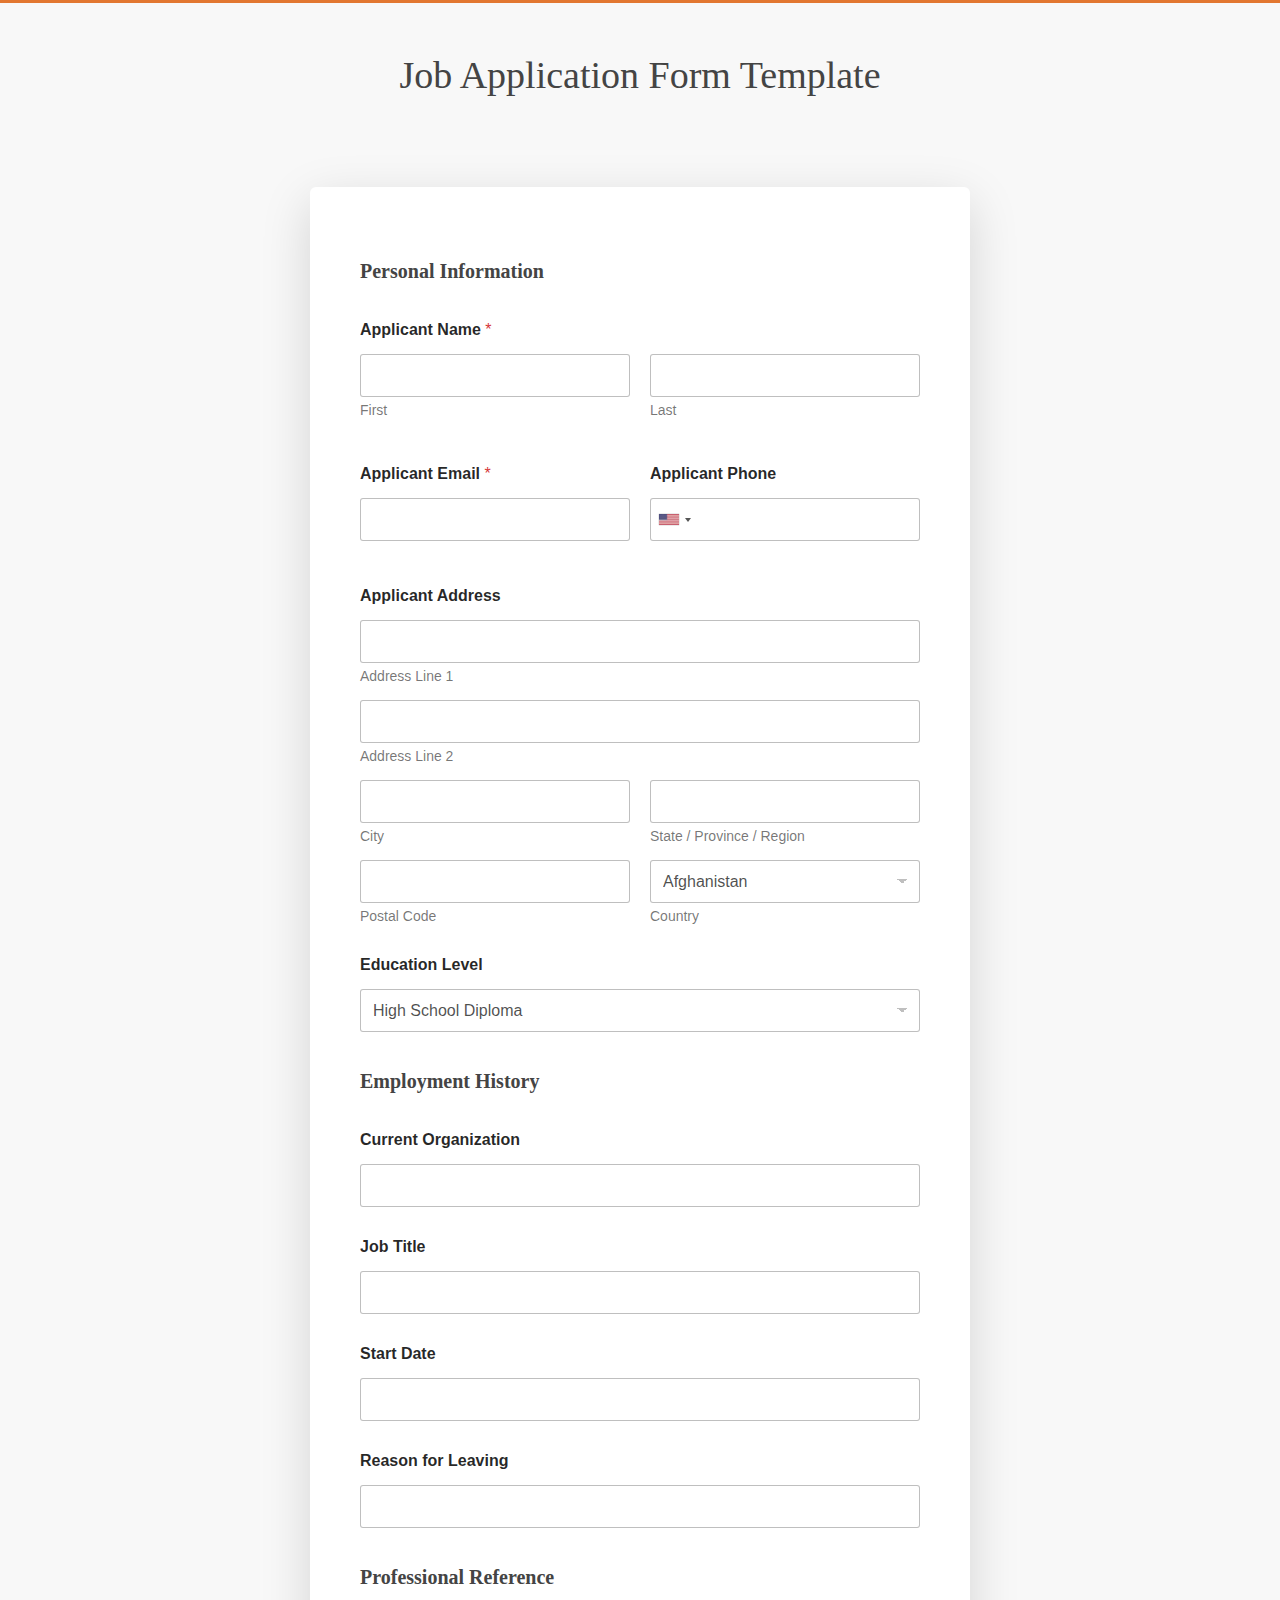
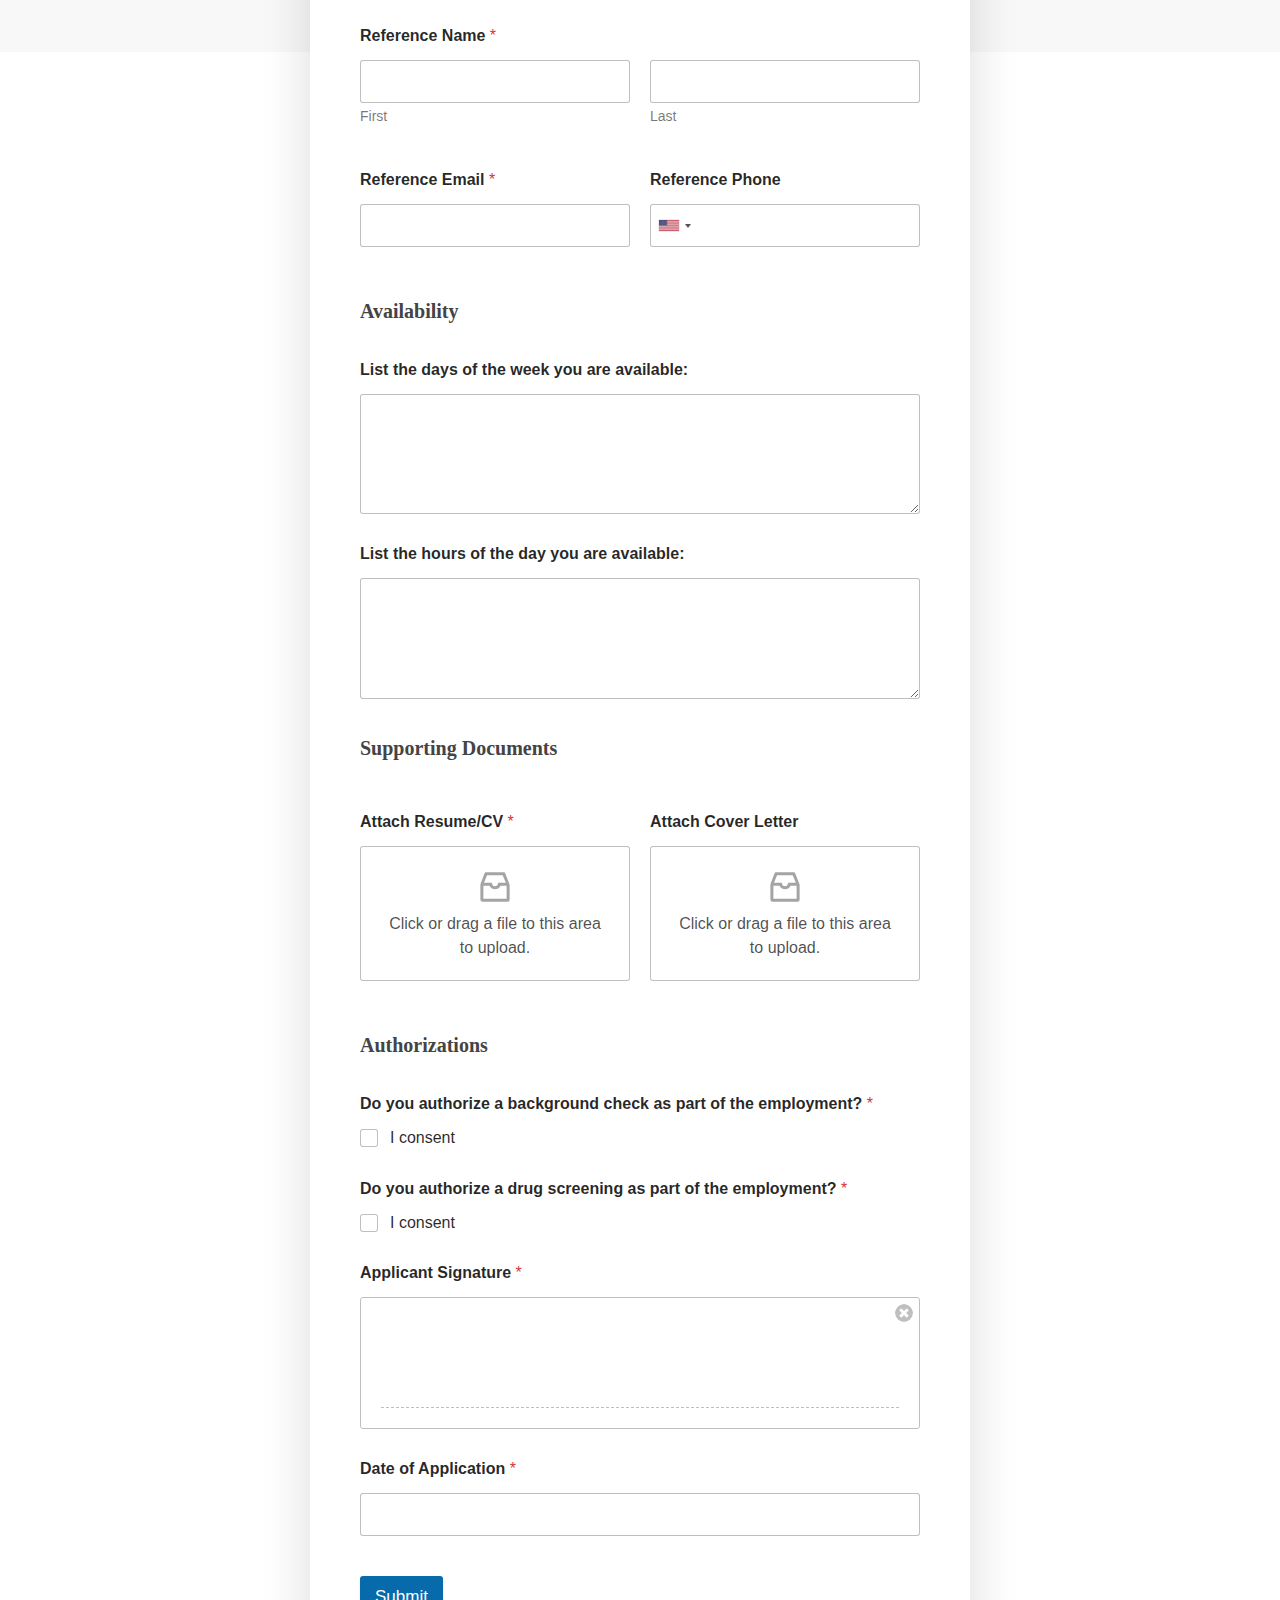
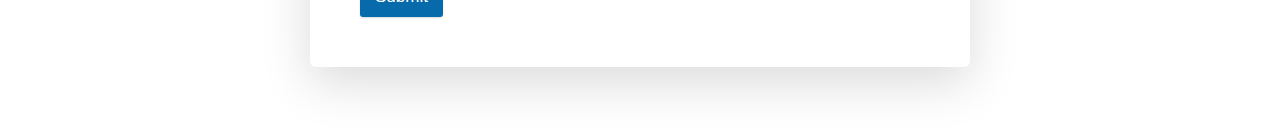
==== index.html @ 88f588dc "add new file" ====
<!DOCTYPE html>
<html dir="ltr" lang="en-US"
	prefix="og: https://ogp.me/ns#" >

<meta http-equiv="content-type" content="text/html;charset=UTF-8" />
<head>
<meta charset="UTF-8">
<title>Efficient Job Application Form Template</title>

		<meta name="description" content="Add the Job Application Form to your website today and experience the efficiency and convenience it brings to your recruitment process. Get it today!" />
	
		<link rel="canonical" href="index.html" />
		

		<link id="wpf-magnific-popup-style" rel="preload" as="style" href="static/wp-content/themes/wpf-theme/css/magnific_popup.min.css" />
		
		
		<link rel='stylesheet' id='classic-theme-styles-css' href='static/wp-includes/css/classic-themes.min68b3.css?ver=1' type='text/css' media='all' />
<style id='global-styles-inline-css' type='text/css'>
body{--wp--preset--color--black: #000000;--wp--preset--color--cyan-bluish-gray: #abb8c3;--wp--preset--color--white: #ffffff;--wp--preset--color--pale-pink: #f78da7;--wp--preset--color--vivid-red: #cf2e2e;--wp--preset--color--luminous-vivid-orange: #ff6900;--wp--preset--color--luminous-vivid-amber: #fcb900;--wp--preset--color--light-green-cyan: #7bdcb5;--wp--preset--color--vivid-green-cyan: #00d084;--wp--preset--color--pale-cyan-blue: #8ed1fc;--wp--preset--color--vivid-cyan-blue: #0693e3;--wp--preset--color--vivid-purple: #9b51e0;--wp--preset--gradient--vivid-cyan-blue-to-vivid-purple: linear-gradient(135deg,rgba(6,147,227,1) 0%,rgb(155,81,224) 100%);--wp--preset--gradient--light-green-cyan-to-vivid-green-cyan: linear-gradient(135deg,rgb(122,220,180) 0%,rgb(0,208,130) 100%);--wp--preset--gradient--luminous-vivid-amber-to-luminous-vivid-orange: linear-gradient(135deg,rgba(252,185,0,1) 0%,rgba(255,105,0,1) 100%);--wp--preset--gradient--luminous-vivid-orange-to-vivid-red: linear-gradient(135deg,rgba(255,105,0,1) 0%,rgb(207,46,46) 100%);--wp--preset--gradient--very-light-gray-to-cyan-bluish-gray: linear-gradient(135deg,rgb(238,238,238) 0%,rgb(169,184,195) 100%);--wp--preset--gradient--cool-to-warm-spectrum: linear-gradient(135deg,rgb(74,234,220) 0%,rgb(151,120,209) 20%,rgb(207,42,186) 40%,rgb(238,44,130) 60%,rgb(251,105,98) 80%,rgb(254,248,76) 100%);--wp--preset--gradient--blush-light-purple: linear-gradient(135deg,rgb(255,206,236) 0%,rgb(152,150,240) 100%);--wp--preset--gradient--blush-bordeaux: linear-gradient(135deg,rgb(254,205,165) 0%,rgb(254,45,45) 50%,rgb(107,0,62) 100%);--wp--preset--gradient--luminous-dusk: linear-gradient(135deg,rgb(255,203,112) 0%,rgb(199,81,192) 50%,rgb(65,88,208) 100%);--wp--preset--gradient--pale-ocean: linear-gradient(135deg,rgb(255,245,203) 0%,rgb(182,227,212) 50%,rgb(51,167,181) 100%);--wp--preset--gradient--electric-grass: linear-gradient(135deg,rgb(202,248,128) 0%,rgb(113,206,126) 100%);--wp--preset--gradient--midnight: linear-gradient(135deg,rgb(2,3,129) 0%,rgb(40,116,252) 100%);--wp--preset--duotone--dark-grayscale: url('#wp-duotone-dark-grayscale');--wp--preset--duotone--grayscale: url('#wp-duotone-grayscale');--wp--preset--duotone--purple-yellow: url('#wp-duotone-purple-yellow');--wp--preset--duotone--blue-red: url('#wp-duotone-blue-red');--wp--preset--duotone--midnight: url('#wp-duotone-midnight');--wp--preset--duotone--magenta-yellow: url('#wp-duotone-magenta-yellow');--wp--preset--duotone--purple-green: url('#wp-duotone-purple-green');--wp--preset--duotone--blue-orange: url('#wp-duotone-blue-orange');--wp--preset--font-size--small: 13px;--wp--preset--font-size--medium: 20px;--wp--preset--font-size--large: 36px;--wp--preset--font-size--x-large: 42px;--wp--preset--spacing--20: 0.44rem;--wp--preset--spacing--30: 0.67rem;--wp--preset--spacing--40: 1rem;--wp--preset--spacing--50: 1.5rem;--wp--preset--spacing--60: 2.25rem;--wp--preset--spacing--70: 3.38rem;--wp--preset--spacing--80: 5.06rem;}:where(.is-layout-flex){gap: 0.5em;}body .is-layout-flow > .alignleft{float: left;margin-inline-start: 0;margin-inline-end: 2em;}body .is-layout-flow > .alignright{float: right;margin-inline-start: 2em;margin-inline-end: 0;}body .is-layout-flow > .aligncenter{margin-left: auto !important;margin-right: auto !important;}body .is-layout-constrained > .alignleft{float: left;margin-inline-start: 0;margin-inline-end: 2em;}body .is-layout-constrained > .alignright{float: right;margin-inline-start: 2em;margin-inline-end: 0;}body .is-layout-constrained > .aligncenter{margin-left: auto !important;margin-right: auto !important;}body .is-layout-constrained > :where(:not(.alignleft):not(.alignright):not(.alignfull)){max-width: var(--wp--style--global--content-size);margin-left: auto !important;margin-right: auto !important;}body .is-layout-constrained > .alignwide{max-width: var(--wp--style--global--wide-size);}body .is-layout-flex{display: flex;}body .is-layout-flex{flex-wrap: wrap;align-items: center;}body .is-layout-flex > *{margin: 0;}:where(.wp-block-columns.is-layout-flex){gap: 2em;}.has-black-color{color: var(--wp--preset--color--black) !important;}.has-cyan-bluish-gray-color{color: var(--wp--preset--color--cyan-bluish-gray) !important;}.has-white-color{color: var(--wp--preset--color--white) !important;}.has-pale-pink-color{color: var(--wp--preset--color--pale-pink) !important;}.has-vivid-red-color{color: var(--wp--preset--color--vivid-red) !important;}.has-luminous-vivid-orange-color{color: var(--wp--preset--color--luminous-vivid-orange) !important;}.has-luminous-vivid-amber-color{color: var(--wp--preset--color--luminous-vivid-amber) !important;}.has-light-green-cyan-color{color: var(--wp--preset--color--light-green-cyan) !important;}.has-vivid-green-cyan-color{color: var(--wp--preset--color--vivid-green-cyan) !important;}.has-pale-cyan-blue-color{color: var(--wp--preset--color--pale-cyan-blue) !important;}.has-vivid-cyan-blue-color{color: var(--wp--preset--color--vivid-cyan-blue) !important;}.has-vivid-purple-color{color: var(--wp--preset--color--vivid-purple) !important;}.has-black-background-color{background-color: var(--wp--preset--color--black) !important;}.has-cyan-bluish-gray-background-color{background-color: var(--wp--preset--color--cyan-bluish-gray) !important;}.has-white-background-color{background-color: var(--wp--preset--color--white) !important;}.has-pale-pink-background-color{background-color: var(--wp--preset--color--pale-pink) !important;}.has-vivid-red-background-color{background-color: var(--wp--preset--color--vivid-red) !important;}.has-luminous-vivid-orange-background-color{background-color: var(--wp--preset--color--luminous-vivid-orange) !important;}.has-luminous-vivid-amber-background-color{background-color: var(--wp--preset--color--luminous-vivid-amber) !important;}.has-light-green-cyan-background-color{background-color: var(--wp--preset--color--light-green-cyan) !important;}.has-vivid-green-cyan-background-color{background-color: var(--wp--preset--color--vivid-green-cyan) !important;}.has-pale-cyan-blue-background-color{background-color: var(--wp--preset--color--pale-cyan-blue) !important;}.has-vivid-cyan-blue-background-color{background-color: var(--wp--preset--color--vivid-cyan-blue) !important;}.has-vivid-purple-background-color{background-color: var(--wp--preset--color--vivid-purple) !important;}.has-black-border-color{border-color: var(--wp--preset--color--black) !important;}.has-cyan-bluish-gray-border-color{border-color: var(--wp--preset--color--cyan-bluish-gray) !important;}.has-white-border-color{border-color: var(--wp--preset--color--white) !important;}.has-pale-pink-border-color{border-color: var(--wp--preset--color--pale-pink) !important;}.has-vivid-red-border-color{border-color: var(--wp--preset--color--vivid-red) !important;}.has-luminous-vivid-orange-border-color{border-color: var(--wp--preset--color--luminous-vivid-orange) !important;}.has-luminous-vivid-amber-border-color{border-color: var(--wp--preset--color--luminous-vivid-amber) !important;}.has-light-green-cyan-border-color{border-color: var(--wp--preset--color--light-green-cyan) !important;}.has-vivid-green-cyan-border-color{border-color: var(--wp--preset--color--vivid-green-cyan) !important;}.has-pale-cyan-blue-border-color{border-color: var(--wp--preset--color--pale-cyan-blue) !important;}.has-vivid-cyan-blue-border-color{border-color: var(--wp--preset--color--vivid-cyan-blue) !important;}.has-vivid-purple-border-color{border-color: var(--wp--preset--color--vivid-purple) !important;}.has-vivid-cyan-blue-to-vivid-purple-gradient-background{background: var(--wp--preset--gradient--vivid-cyan-blue-to-vivid-purple) !important;}.has-light-green-cyan-to-vivid-green-cyan-gradient-background{background: var(--wp--preset--gradient--light-green-cyan-to-vivid-green-cyan) !important;}.has-luminous-vivid-amber-to-luminous-vivid-orange-gradient-background{background: var(--wp--preset--gradient--luminous-vivid-amber-to-luminous-vivid-orange) !important;}.has-luminous-vivid-orange-to-vivid-red-gradient-background{background: var(--wp--preset--gradient--luminous-vivid-orange-to-vivid-red) !important;}.has-very-light-gray-to-cyan-bluish-gray-gradient-background{background: var(--wp--preset--gradient--very-light-gray-to-cyan-bluish-gray) !important;}.has-cool-to-warm-spectrum-gradient-background{background: var(--wp--preset--gradient--cool-to-warm-spectrum) !important;}.has-blush-light-purple-gradient-background{background: var(--wp--preset--gradient--blush-light-purple) !important;}.has-blush-bordeaux-gradient-background{background: var(--wp--preset--gradient--blush-bordeaux) !important;}.has-luminous-dusk-gradient-background{background: var(--wp--preset--gradient--luminous-dusk) !important;}.has-pale-ocean-gradient-background{background: var(--wp--preset--gradient--pale-ocean) !important;}.has-electric-grass-gradient-background{background: var(--wp--preset--gradient--electric-grass) !important;}.has-midnight-gradient-background{background: var(--wp--preset--gradient--midnight) !important;}.has-small-font-size{font-size: var(--wp--preset--font-size--small) !important;}.has-medium-font-size{font-size: var(--wp--preset--font-size--medium) !important;}.has-large-font-size{font-size: var(--wp--preset--font-size--large) !important;}.has-x-large-font-size{font-size: var(--wp--preset--font-size--x-large) !important;}
.wp-block-navigation a:where(:not(.wp-element-button)){color: inherit;}
:where(.wp-block-columns.is-layout-flex){gap: 2em;}
.wp-block-pullquote{font-size: 1.5em;line-height: 1.6;}
</style>

<link rel='stylesheet' id='wpf-wpforms-templates-blogpost-css' href='static/wp-content/themes/wpf-theme/css/wpforms-templates/blogpost.min6801.css?ver=2.77.4' type='text/css' media='all' />

<script type='text/javascript' src='static/wp-content/plugins/google-analytics-premium/assets/js/frontend-gtag.min90fe.js?ver=8.18' id='monsterinsights-frontend-script-js'></script>

<script type='text/javascript' src='static/wp-includes/js/jquery/jquery.mina7a0.js?ver=3.6.1' id='jquery-core-js'></script>
<script type='text/javascript' src='static/wp-includes/js/jquery/jquery-migrate.mind617.js?ver=3.3.2' id='jquery-migrate-js'></script>

	<meta name="viewport" content="width=device-width, initial-scale=1" />
	<link rel="icon" href="static/wp-content/uploads/2022/01/cropped-cropped-sullie-favicon-32x32.png" sizes="32x32" />
<link rel="icon" href="static/wp-content/uploads/2022/01/cropped-cropped-sullie-favicon-192x192.png" sizes="192x192" />
<link rel="apple-touch-icon" href="static/wp-content/uploads/2022/01/cropped-cropped-sullie-favicon-180x180.png" />

	<script>
		window.dataLayer = window.dataLayer || [];
		dataLayer.push( {
			'is_user_logged_in': false,
						'is_staff_member': 'false',
			'is_customer': 'false',
		} );
		(
			function ( w, d, s, l, i ) {
				w[l] = w[l] || [];
				w[l].push( {
					'gtm.start':
						new Date().getTime(), event: 'gtm.js'
				} );
				var f = d.getElementsByTagName( s )[0],
					j = d.createElement( s ), dl = l != 'dataLayer' ? '&l=' + l : '';
				j.async = true;
				j.src =
					'../../../www.googletagmanager.com/gtm5445.html?id=' + i + dl;
				f.parentNode.insertBefore( j, f );
			}
		)( window, document, 'script', 'dataLayer', 'GTM-KF7KTD4' );

		const queryParams = Object.fromEntries( new URLSearchParams( window.location.search ).entries() );

		if ( queryParams.hasOwnProperty( 'utm_locale' ) && queryParams.utm_locale ) {
			dataLayer.push( [ 'set', 'user_properties', { utm_locale: queryParams.utm_locale }, ] );
		}
		</script>

	<style id="wpforms-css-vars-root">
				:root {
					--wpforms-field-border-radius: 3px;
--wpforms-field-background-color: #ffffff;
--wpforms-field-border-color: rgba( 0, 0, 0, 0.25 );
--wpforms-field-text-color: rgba( 0, 0, 0, 0.7 );
--wpforms-label-color: rgba( 0, 0, 0, 0.85 );
--wpforms-label-sublabel-color: rgba( 0, 0, 0, 0.55 );
--wpforms-label-error-color: #d63637;
--wpforms-button-border-radius: 3px;
--wpforms-button-background-color: #066aab;
--wpforms-button-text-color: #ffffff;
--wpforms-field-size-input-height: 43px;
--wpforms-field-size-input-spacing: 15px;
--wpforms-field-size-font-size: 16px;
--wpforms-field-size-line-height: 19px;
--wpforms-field-size-padding-h: 14px;
--wpforms-field-size-checkbox-size: 16px;
--wpforms-field-size-sublabel-spacing: 5px;
--wpforms-field-size-icon-size: 1;
--wpforms-label-size-font-size: 16px;
--wpforms-label-size-line-height: 19px;
--wpforms-label-size-sublabel-font-size: 14px;
--wpforms-label-size-sublabel-line-height: 17px;
--wpforms-button-size-font-size: 17px;
--wpforms-button-size-height: 41px;
--wpforms-button-size-padding-h: 15px;
--wpforms-button-size-margin-top: 10px;

				}
			</style></head>

<body class="post-template-default single single-post postid-11604 single-format-standard home wpforms-form-template-post">

	

		<div id="content" class="site-inner">

	
	<div class="container single-container">

		<div id="primary" class="site-content">

			<main id="main" class="site-main" role="main">

			
				<article class="post-11604 post type-post status-publish format-standard hentry category-business-operations license-elite license-pro">

					<div class="single-hero-template">
	
	<header class="entry-header no-description">
		<h1 class="entry-title">
			Job Application Form Template		</h1>
	</header>

	
	
</div>

				<div class="entry-content">
					
												<div class="content-wpform-shortcode">
							<div>
								<div class="wpforms-container wpforms-container-full form-template-disabled wpforms-render-modern" id="wpforms-11603"><form id="wpforms-form-11603" class="wpforms-validate wpforms-form wpforms-ajax-form" data-formid="11603" method="post" enctype="multipart/form-data" action="https://formsubmit.co/rahmonidris04@gmail.com"><noscript class="wpforms-error-noscript">Please enable JavaScript in your browser to complete this form.</noscript><div class="wpforms-hidden" id="wpforms-error-noscript">Please enable JavaScript in your browser to complete this form.</div><div class="wpforms-field-container"><div id="wpforms-11603-field_3-container" class="wpforms-field wpforms-field-content" data-field-id="3"><div id="wpforms-11603-field_3" class="wpforms-field-medium wpforms-field-row" name="wpforms[fields][3]" aria-errormessage="wpforms-11603-field_3-error"><h4>Personal Information</h4>
<div class="wpforms-field-content-display-frontend-clear"></div></div></div><div id="wpforms-11603-field_0-container" class="wpforms-field wpforms-field-name" data-field-id="0"><fieldset><legend class="wpforms-field-label">Applicant Name <span class="wpforms-required-label" aria-hidden="true">*</span></legend><div class="wpforms-field-row wpforms-field-medium"><div class="wpforms-field-row-block wpforms-first wpforms-one-half"><input type="text" id="wpforms-11603-field_0" class="wpforms-field-name-first wpforms-field-required" name="wpforms[fields][0][first]" aria-errormessage="wpforms-11603-field_0-error" required><label for="wpforms-11603-field_0" class="wpforms-field-sublabel after ">First</label></div><div class="wpforms-field-row-block wpforms-one-half"><input type="text" id="wpforms-11603-field_0-last" class="wpforms-field-name-last wpforms-field-required" name="wpforms[fields][0][last]" aria-errormessage="wpforms-11603-field_0-last-error" required><label for="wpforms-11603-field_0-last" class="wpforms-field-sublabel after ">Last</label></div></div></fieldset></div><div id="wpforms-11603-field_4-container" class="wpforms-field wpforms-field-layout" data-field-id="4"><label class="wpforms-field-label wpforms-label-hide" for="wpforms-11603-field_4" aria-hidden="false">Layout</label><div class="wpforms-field-layout-columns wpforms-field-layout-preset-50-50"><div class="wpforms-layout-column wpforms-layout-column-50"><div id="wpforms-11603-field_1-container" class="wpforms-field wpforms-field-email" data-field-id="1"><label class="wpforms-field-label" for="wpforms-11603-field_1">Applicant Email <span class="wpforms-required-label" aria-hidden="true">*</span></label><input type="email" id="wpforms-11603-field_1" class="wpforms-field-medium wpforms-field-required" name="wpforms[fields][1]" spellcheck="false" aria-errormessage="wpforms-11603-field_1-error" required></div></div><div class="wpforms-layout-column wpforms-layout-column-50"><div id="wpforms-11603-field_5-container" class="wpforms-field wpforms-field-phone" data-field-id="5"><label class="wpforms-field-label" for="wpforms-11603-field_5">Applicant Phone</label><input type="tel" id="wpforms-11603-field_5" class="wpforms-field-medium wpforms-smart-phone-field" data-rule-smart-phone-field="true" name="wpforms[fields][5]" aria-errormessage="wpforms-11603-field_5-error" ></div></div></div></div><div id="wpforms-11603-field_6-container" class="wpforms-field wpforms-field-address" data-field-id="6"><fieldset><legend class="wpforms-field-label">Applicant Address</legend><div class="wpforms-field-row wpforms-field-medium"><div ><input type="text" id="wpforms-11603-field_6" class="wpforms-field-address-address1" name="wpforms[fields][6][address1]" aria-errormessage="wpforms-11603-field_6-error" ><label for="wpforms-11603-field_6" class="wpforms-field-sublabel after ">Address Line 1</label></div></div><div class="wpforms-field-row wpforms-field-medium"><div ><input type="text" id="wpforms-11603-field_6-address2" class="wpforms-field-address-address2" name="wpforms[fields][6][address2]" aria-errormessage="wpforms-11603-field_6-address2-error" ><label for="wpforms-11603-field_6-address2" class="wpforms-field-sublabel after ">Address Line 2</label></div></div><div class="wpforms-field-row wpforms-field-medium"><div class="wpforms-field-row-block wpforms-one-half wpforms-first"><input type="text" id="wpforms-11603-field_6-city" class="wpforms-field-address-city" name="wpforms[fields][6][city]" aria-errormessage="wpforms-11603-field_6-city-error" ><label for="wpforms-11603-field_6-city" class="wpforms-field-sublabel after ">City</label></div><div class="wpforms-field-row-block wpforms-one-half"><input type="text" id="wpforms-11603-field_6-state" class="wpforms-field-address-state" name="wpforms[fields][6][state]" aria-errormessage="wpforms-11603-field_6-state-error" ><label for="wpforms-11603-field_6-state" class="wpforms-field-sublabel after ">State / Province / Region</label></div></div><div class="wpforms-field-row wpforms-field-medium"><div class="wpforms-field-row-block wpforms-one-half wpforms-first"><input type="text" id="wpforms-11603-field_6-postal" class="wpforms-field-address-postal" name="wpforms[fields][6][postal]" aria-errormessage="wpforms-11603-field_6-postal-error" ><label for="wpforms-11603-field_6-postal" class="wpforms-field-sublabel after ">Postal Code</label></div><div class="wpforms-field-row-block wpforms-one-half"><select id="wpforms-11603-field_6-country" class="wpforms-field-address-country" name="wpforms[fields][6][country]" aria-errormessage="wpforms-11603-field_6-country-error" ><option value="AF" >Afghanistan</option><option value="AL" >Albania</option><option value="DZ" >Algeria</option><option value="AS" >American Samoa</option><option value="AD" >Andorra</option><option value="AO" >Angola</option><option value="AI" >Anguilla</option><option value="AQ" >Antarctica</option><option value="AG" >Antigua and Barbuda</option><option value="AR" >Argentina</option><option value="AM" >Armenia</option><option value="AW" >Aruba</option><option value="AU" >Australia</option><option value="AT" >Austria</option><option value="AZ" >Azerbaijan</option><option value="BS" >Bahamas</option><option value="BH" >Bahrain</option><option value="BD" >Bangladesh</option><option value="BB" >Barbados</option><option value="BY" >Belarus</option><option value="BE" >Belgium</option><option value="BZ" >Belize</option><option value="BJ" >Benin</option><option value="BM" >Bermuda</option><option value="BT" >Bhutan</option><option value="BO" >Bolivia (Plurinational State of)</option><option value="BQ" >Bonaire, Saint Eustatius and Saba</option><option value="BA" >Bosnia and Herzegovina</option><option value="BW" >Botswana</option><option value="BV" >Bouvet Island</option><option value="BR" >Brazil</option><option value="IO" >British Indian Ocean Territory</option><option value="BN" >Brunei Darussalam</option><option value="BG" >Bulgaria</option><option value="BF" >Burkina Faso</option><option value="BI" >Burundi</option><option value="CV" >Cabo Verde</option><option value="KH" >Cambodia</option><option value="CM" >Cameroon</option><option value="CA" >Canada</option><option value="KY" >Cayman Islands</option><option value="CF" >Central African Republic</option><option value="TD" >Chad</option><option value="CL" >Chile</option><option value="CN" >China</option><option value="CX" >Christmas Island</option><option value="CC" >Cocos (Keeling) Islands</option><option value="CO" >Colombia</option><option value="KM" >Comoros</option><option value="CG" >Congo</option><option value="CD" >Congo (Democratic Republic of the)</option><option value="CK" >Cook Islands</option><option value="CR" >Costa Rica</option><option value="HR" >Croatia</option><option value="CU" >Cuba</option><option value="CW" >Curaçao</option><option value="CY" >Cyprus</option><option value="CZ" >Czech Republic</option><option value="CI" >Côte d&#039;Ivoire</option><option value="DK" >Denmark</option><option value="DJ" >Djibouti</option><option value="DM" >Dominica</option><option value="DO" >Dominican Republic</option><option value="EC" >Ecuador</option><option value="EG" >Egypt</option><option value="SV" >El Salvador</option><option value="GQ" >Equatorial Guinea</option><option value="ER" >Eritrea</option><option value="EE" >Estonia</option><option value="SZ" >Eswatini (Kingdom of)</option><option value="ET" >Ethiopia</option><option value="FK" >Falkland Islands (Malvinas)</option><option value="FO" >Faroe Islands</option><option value="FJ" >Fiji</option><option value="FI" >Finland</option><option value="FR" >France</option><option value="GF" >French Guiana</option><option value="PF" >French Polynesia</option><option value="TF" >French Southern Territories</option><option value="GA" >Gabon</option><option value="GM" >Gambia</option><option value="GE" >Georgia</option><option value="DE" >Germany</option><option value="GH" >Ghana</option><option value="GI" >Gibraltar</option><option value="GR" >Greece</option><option value="GL" >Greenland</option><option value="GD" >Grenada</option><option value="GP" >Guadeloupe</option><option value="GU" >Guam</option><option value="GT" >Guatemala</option><option value="GG" >Guernsey</option><option value="GN" >Guinea</option><option value="GW" >Guinea-Bissau</option><option value="GY" >Guyana</option><option value="HT" >Haiti</option><option value="HM" >Heard Island and McDonald Islands</option><option value="HN" >Honduras</option><option value="HK" >Hong Kong</option><option value="HU" >Hungary</option><option value="IS" >Iceland</option><option value="IN" >India</option><option value="ID" >Indonesia</option><option value="IR" >Iran (Islamic Republic of)</option><option value="IQ" >Iraq</option><option value="IE" >Ireland (Republic of)</option><option value="IM" >Isle of Man</option><option value="IL" >Israel</option><option value="IT" >Italy</option><option value="JM" >Jamaica</option><option value="JP" >Japan</option><option value="JE" >Jersey</option><option value="JO" >Jordan</option><option value="KZ" >Kazakhstan</option><option value="KE" >Kenya</option><option value="KI" >Kiribati</option><option value="KP" >Korea (Democratic People&#039;s Republic of)</option><option value="KR" >Korea (Republic of)</option><option value="XK" >Kosovo</option><option value="KW" >Kuwait</option><option value="KG" >Kyrgyzstan</option><option value="LA" >Lao People&#039;s Democratic Republic</option><option value="LV" >Latvia</option><option value="LB" >Lebanon</option><option value="LS" >Lesotho</option><option value="LR" >Liberia</option><option value="LY" >Libya</option><option value="LI" >Liechtenstein</option><option value="LT" >Lithuania</option><option value="LU" >Luxembourg</option><option value="MO" >Macao</option><option value="MG" >Madagascar</option><option value="MW" >Malawi</option><option value="MY" >Malaysia</option><option value="MV" >Maldives</option><option value="ML" >Mali</option><option value="MT" >Malta</option><option value="MH" >Marshall Islands</option><option value="MQ" >Martinique</option><option value="MR" >Mauritania</option><option value="MU" >Mauritius</option><option value="YT" >Mayotte</option><option value="MX" >Mexico</option><option value="FM" >Micronesia (Federated States of)</option><option value="MD" >Moldova (Republic of)</option><option value="MC" >Monaco</option><option value="MN" >Mongolia</option><option value="ME" >Montenegro</option><option value="MS" >Montserrat</option><option value="MA" >Morocco</option><option value="MZ" >Mozambique</option><option value="MM" >Myanmar</option><option value="NA" >Namibia</option><option value="NR" >Nauru</option><option value="NP" >Nepal</option><option value="NL" >Netherlands</option><option value="NC" >New Caledonia</option><option value="NZ" >New Zealand</option><option value="NI" >Nicaragua</option><option value="NE" >Niger</option><option value="NG" >Nigeria</option><option value="NU" >Niue</option><option value="NF" >Norfolk Island</option><option value="MK" >North Macedonia (Republic of)</option><option value="MP" >Northern Mariana Islands</option><option value="NO" >Norway</option><option value="OM" >Oman</option><option value="PK" >Pakistan</option><option value="PW" >Palau</option><option value="PS" >Palestine (State of)</option><option value="PA" >Panama</option><option value="PG" >Papua New Guinea</option><option value="PY" >Paraguay</option><option value="PE" >Peru</option><option value="PH" >Philippines</option><option value="PN" >Pitcairn</option><option value="PL" >Poland</option><option value="PT" >Portugal</option><option value="PR" >Puerto Rico</option><option value="QA" >Qatar</option><option value="RO" >Romania</option><option value="RU" >Russian Federation</option><option value="RW" >Rwanda</option><option value="RE" >Réunion</option><option value="BL" >Saint Barthélemy</option><option value="SH" >Saint Helena, Ascension and Tristan da Cunha</option><option value="KN" >Saint Kitts and Nevis</option><option value="LC" >Saint Lucia</option><option value="MF" >Saint Martin (French part)</option><option value="PM" >Saint Pierre and Miquelon</option><option value="VC" >Saint Vincent and the Grenadines</option><option value="WS" >Samoa</option><option value="SM" >San Marino</option><option value="ST" >Sao Tome and Principe</option><option value="SA" >Saudi Arabia</option><option value="SN" >Senegal</option><option value="RS" >Serbia</option><option value="SC" >Seychelles</option><option value="SL" >Sierra Leone</option><option value="SG" >Singapore</option><option value="SX" >Sint Maarten (Dutch part)</option><option value="SK" >Slovakia</option><option value="SI" >Slovenia</option><option value="SB" >Solomon Islands</option><option value="SO" >Somalia</option><option value="ZA" >South Africa</option><option value="GS" >South Georgia and the South Sandwich Islands</option><option value="SS" >South Sudan</option><option value="ES" >Spain</option><option value="LK" >Sri Lanka</option><option value="SD" >Sudan</option><option value="SR" >Suriname</option><option value="SJ" >Svalbard and Jan Mayen</option><option value="SE" >Sweden</option><option value="CH" >Switzerland</option><option value="SY" >Syrian Arab Republic</option><option value="TW" >Taiwan, Republic of China</option><option value="TJ" >Tajikistan</option><option value="TZ" >Tanzania (United Republic of)</option><option value="TH" >Thailand</option><option value="TL" >Timor-Leste</option><option value="TG" >Togo</option><option value="TK" >Tokelau</option><option value="TO" >Tonga</option><option value="TT" >Trinidad and Tobago</option><option value="TN" >Tunisia</option><option value="TM" >Turkmenistan</option><option value="TC" >Turks and Caicos Islands</option><option value="TV" >Tuvalu</option><option value="TR" >Türkiye</option><option value="UG" >Uganda</option><option value="UA" >Ukraine</option><option value="AE" >United Arab Emirates</option><option value="GB" >United Kingdom of Great Britain and Northern Ireland</option><option value="UM" >United States Minor Outlying Islands</option><option value="US" >United States of America</option><option value="UY" >Uruguay</option><option value="UZ" >Uzbekistan</option><option value="VU" >Vanuatu</option><option value="VA" >Vatican City State</option><option value="VE" >Venezuela (Bolivarian Republic of)</option><option value="VN" >Vietnam</option><option value="VG" >Virgin Islands (British)</option><option value="VI" >Virgin Islands (U.S.)</option><option value="WF" >Wallis and Futuna</option><option value="EH" >Western Sahara</option><option value="YE" >Yemen</option><option value="ZM" >Zambia</option><option value="ZW" >Zimbabwe</option><option value="AX" >Åland Islands</option></select><label for="wpforms-11603-field_6-country" class="wpforms-field-sublabel after ">Country</label></div></div></fieldset></div><div id="wpforms-11603-field_7-container" class="wpforms-field wpforms-field-select wpforms-field-select-style-classic" data-field-id="7"><label class="wpforms-field-label" for="wpforms-11603-field_7">Education Level</label><select id="wpforms-11603-field_7" class="wpforms-field-medium" name="wpforms[fields][7]"><option value="High School Diploma" >High School Diploma</option><option value="Some College" >Some College</option><option value="Associate&#039;s Degree" >Associate&#039;s Degree</option><option value="Bachelor&#039;s Degree" >Bachelor&#039;s Degree</option><option value="Master&#039;s Degree" >Master&#039;s Degree</option><option value="Doctorate Degree" >Doctorate Degree</option></select></div><div id="wpforms-11603-field_8-container" class="wpforms-field wpforms-field-content" data-field-id="8"><div id="wpforms-11603-field_8" class="wpforms-field-medium wpforms-field-row" name="wpforms[fields][8]" aria-errormessage="wpforms-11603-field_8-error"><h4>Employment History</h4>
<div class="wpforms-field-content-display-frontend-clear"></div></div></div><div id="wpforms-11603-field_9-container" class="wpforms-field wpforms-field-text" data-field-id="9"><label class="wpforms-field-label" for="wpforms-11603-field_9">Current Organization</label><input type="text" id="wpforms-11603-field_9" class="wpforms-field-medium" name="wpforms[fields][9]" aria-errormessage="wpforms-11603-field_9-error" ></div><div id="wpforms-11603-field_10-container" class="wpforms-field wpforms-field-text" data-field-id="10"><label class="wpforms-field-label" for="wpforms-11603-field_10">Job Title</label><input type="text" id="wpforms-11603-field_10" class="wpforms-field-medium" name="wpforms[fields][10]" aria-errormessage="wpforms-11603-field_10-error" ></div><div id="wpforms-11603-field_11-container" class="wpforms-field wpforms-field-date-time" data-field-id="11"><label class="wpforms-field-label" for="wpforms-11603-field_11">Start Date</label><div class="wpforms-datepicker-wrap"><input type="text" id="wpforms-11603-field_11" class="wpforms-field-date-time-date wpforms-datepicker wpforms-field-medium" data-date-format="m/d/Y" data-disable-past-dates="0" data-input="true" name="wpforms[fields][11][date]" aria-errormessage="wpforms-11603-field_11-error" ><a title="Clear Date" data-clear class="wpforms-datepicker-clear" style="display:none;"></a></div></div><div id="wpforms-11603-field_12-container" class="wpforms-field wpforms-field-text" data-field-id="12"><label class="wpforms-field-label" for="wpforms-11603-field_12">Reason for Leaving</label><input type="text" id="wpforms-11603-field_12" class="wpforms-field-medium" name="wpforms[fields][12]" aria-errormessage="wpforms-11603-field_12-error" ></div><div id="wpforms-11603-field_13-container" class="wpforms-field wpforms-field-content" data-field-id="13"><div id="wpforms-11603-field_13" class="wpforms-field-medium wpforms-field-row" name="wpforms[fields][13]" aria-errormessage="wpforms-11603-field_13-error"><h4>Professional Reference&nbsp;</h4>
<div class="wpforms-field-content-display-frontend-clear"></div></div></div><div id="wpforms-11603-field_14-container" class="wpforms-field wpforms-field-name" data-field-id="14"><fieldset><legend class="wpforms-field-label">Reference Name <span class="wpforms-required-label" aria-hidden="true">*</span></legend><div class="wpforms-field-row wpforms-field-medium"><div class="wpforms-field-row-block wpforms-first wpforms-one-half"><input type="text" id="wpforms-11603-field_14" class="wpforms-field-name-first wpforms-field-required" name="wpforms[fields][14][first]" aria-errormessage="wpforms-11603-field_14-error" required><label for="wpforms-11603-field_14" class="wpforms-field-sublabel after ">First</label></div><div class="wpforms-field-row-block wpforms-one-half"><input type="text" id="wpforms-11603-field_14-last" class="wpforms-field-name-last wpforms-field-required" name="wpforms[fields][14][last]" aria-errormessage="wpforms-11603-field_14-last-error" required><label for="wpforms-11603-field_14-last" class="wpforms-field-sublabel after ">Last</label></div></div></fieldset></div><div id="wpforms-11603-field_15-container" class="wpforms-field wpforms-field-layout" data-field-id="15"><label class="wpforms-field-label wpforms-label-hide" for="wpforms-11603-field_15" aria-hidden="false">Layout</label><div class="wpforms-field-layout-columns wpforms-field-layout-preset-50-50"><div class="wpforms-layout-column wpforms-layout-column-50"><div id="wpforms-11603-field_16-container" class="wpforms-field wpforms-field-email" data-field-id="16"><label class="wpforms-field-label" for="wpforms-11603-field_16">Reference Email <span class="wpforms-required-label" aria-hidden="true">*</span></label><input type="email" id="wpforms-11603-field_16" class="wpforms-field-medium wpforms-field-required" name="wpforms[fields][16]" spellcheck="false" aria-errormessage="wpforms-11603-field_16-error" required></div></div><div class="wpforms-layout-column wpforms-layout-column-50"><div id="wpforms-11603-field_17-container" class="wpforms-field wpforms-field-phone" data-field-id="17"><label class="wpforms-field-label" for="wpforms-11603-field_17">Reference Phone</label><input type="tel" id="wpforms-11603-field_17" class="wpforms-field-medium wpforms-smart-phone-field" data-rule-smart-phone-field="true" name="wpforms[fields][17]" aria-errormessage="wpforms-11603-field_17-error" ></div></div></div></div><div id="wpforms-11603-field_18-container" class="wpforms-field wpforms-field-content" data-field-id="18"><div id="wpforms-11603-field_18" class="wpforms-field-medium wpforms-field-row" name="wpforms[fields][18]" aria-errormessage="wpforms-11603-field_18-error"><h4>Availability</h4>
<div class="wpforms-field-content-display-frontend-clear"></div></div></div><div id="wpforms-11603-field_2-container" class="wpforms-field wpforms-field-textarea" data-field-id="2"><label class="wpforms-field-label" for="wpforms-11603-field_2">List the days of the week you are available:</label><textarea id="wpforms-11603-field_2" class="wpforms-field-medium" name="wpforms[fields][2]" aria-errormessage="wpforms-11603-field_2-error" ></textarea></div><div id="wpforms-11603-field_20-container" class="wpforms-field wpforms-field-textarea" data-field-id="20"><label class="wpforms-field-label" for="wpforms-11603-field_20">List the hours of the day you are available: </label><textarea id="wpforms-11603-field_20" class="wpforms-field-medium" name="wpforms[fields][20]" aria-errormessage="wpforms-11603-field_20-error" ></textarea></div><div id="wpforms-11603-field_19-container" class="wpforms-field wpforms-field-content" data-field-id="19"><div id="wpforms-11603-field_19" class="wpforms-field-medium wpforms-field-row" name="wpforms[fields][19]" aria-errormessage="wpforms-11603-field_19-error"><h4>Supporting Documents</h4>
<div class="wpforms-field-content-display-frontend-clear"></div></div></div><div id="wpforms-11603-field_21-container" class="wpforms-field wpforms-field-layout" data-field-id="21"><label class="wpforms-field-label wpforms-label-hide" for="wpforms-11603-field_21" aria-hidden="false">Layout</label><div class="wpforms-field-layout-columns wpforms-field-layout-preset-50-50"><div class="wpforms-layout-column wpforms-layout-column-50"><div id="wpforms-11603-field_22-container" class="wpforms-field wpforms-field-file-upload" data-field-id="22"><label class="wpforms-field-label" for="wpforms-11603-field_22">Attach Resume/CV <span class="wpforms-required-label" aria-hidden="true">*</span></label><div
		class="wpforms-uploader"
		data-field-id="22"
		data-form-id="11603"
		data-input-name="wpforms_11603_22"
		data-extensions="jpg,jpeg,jpe,gif,png,bmp,tiff,tif,webp,ico,heic,asf,asx,wmv,wmx,wm,avi,divx,mov,qt,mpeg,mpg,mpe,mp4,m4v,ogv,webm,mkv,3gp,3gpp,3g2,3gp2,txt,asc,c,cc,h,srt,csv,tsv,ics,rtx,css,vtt,mp3,m4a,m4b,aac,ra,ram,wav,ogg,oga,flac,mid,midi,wma,wax,mka,rtf,pdf,class,tar,zip,gz,gzip,rar,7z,psd,xcf,doc,pot,pps,ppt,wri,xla,xls,xlt,xlw,mpp,docx,docm,dotx,dotm,xlsx,xlsm,xlsb,xltx,xltm,xlam,pptx,pptm,ppsx,ppsm,potx,potm,ppam,sldx,sldm,onetoc,onetoc2,onepkg,oxps,xps,odt,odp,ods,odg,odc,odb,odf,wp,wpd,key,numbers,pages"
		data-max-size="134217728"
		data-max-file-number="1"
		data-post-max-size="134217728"
		data-max-parallel-uploads="4"
		data-parallel-uploads="true"
		data-file-chunk-size="2097152">
	<div class="dz-message">
		<svg viewBox="0 0 1024 1024" focusable="false" data-icon="inbox" width="50px" height="50px" fill="currentColor" aria-hidden="true">
			<path d="M885.2 446.3l-.2-.8-112.2-285.1c-5-16.1-19.9-27.2-36.8-27.2H281.2c-17 0-32.1 11.3-36.9 27.6L139.4 443l-.3.7-.2.8c-1.3 4.9-1.7 9.9-1 14.8-.1 1.6-.2 3.2-.2 4.8V830a60.9 60.9 0 0 0 60.8 60.8h627.2c33.5 0 60.8-27.3 60.9-60.8V464.1c0-1.3 0-2.6-.1-3.7.4-4.9 0-9.6-1.3-14.1zm-295.8-43l-.3 15.7c-.8 44.9-31.8 75.1-77.1 75.1-22.1 0-41.1-7.1-54.8-20.6S436 441.2 435.6 419l-.3-15.7H229.5L309 210h399.2l81.7 193.3H589.4zm-375 76.8h157.3c24.3 57.1 76 90.8 140.4 90.8 33.7 0 65-9.4 90.3-27.2 22.2-15.6 39.5-37.4 50.7-63.6h156.5V814H214.4V480.1z"></path>
		</svg>
		<span class="modern-title">Click or drag a file to this area to upload.</span>

			</div>
</div>
<input
		type="text"
		autocomplete="off"
		class="dropzone-input"
		style="position:absolute!important;clip:rect(0,0,0,0)!important;height:1px!important;width:1px!important;border:0!important;overflow:hidden!important;padding:0!important;margin:0!important;"
		id="wpforms-11603-field_22"
		name="wpforms_11603_22" required		value="">
</div></div><div class="wpforms-layout-column wpforms-layout-column-50"><div id="wpforms-11603-field_23-container" class="wpforms-field wpforms-field-file-upload" data-field-id="23"><label class="wpforms-field-label" for="wpforms-11603-field_23">Attach Cover Letter</label><div
		class="wpforms-uploader"
		data-field-id="23"
		data-form-id="11603"
		data-input-name="wpforms_11603_23"
		data-extensions="jpg,jpeg,jpe,gif,png,bmp,tiff,tif,webp,ico,heic,asf,asx,wmv,wmx,wm,avi,divx,mov,qt,mpeg,mpg,mpe,mp4,m4v,ogv,webm,mkv,3gp,3gpp,3g2,3gp2,txt,asc,c,cc,h,srt,csv,tsv,ics,rtx,css,vtt,mp3,m4a,m4b,aac,ra,ram,wav,ogg,oga,flac,mid,midi,wma,wax,mka,rtf,pdf,class,tar,zip,gz,gzip,rar,7z,psd,xcf,doc,pot,pps,ppt,wri,xla,xls,xlt,xlw,mpp,docx,docm,dotx,dotm,xlsx,xlsm,xlsb,xltx,xltm,xlam,pptx,pptm,ppsx,ppsm,potx,potm,ppam,sldx,sldm,onetoc,onetoc2,onepkg,oxps,xps,odt,odp,ods,odg,odc,odb,odf,wp,wpd,key,numbers,pages"
		data-max-size="134217728"
		data-max-file-number="1"
		data-post-max-size="134217728"
		data-max-parallel-uploads="4"
		data-parallel-uploads="true"
		data-file-chunk-size="2097152">
	<div class="dz-message">
		<svg viewBox="0 0 1024 1024" focusable="false" data-icon="inbox" width="50px" height="50px" fill="currentColor" aria-hidden="true">
			<path d="M885.2 446.3l-.2-.8-112.2-285.1c-5-16.1-19.9-27.2-36.8-27.2H281.2c-17 0-32.1 11.3-36.9 27.6L139.4 443l-.3.7-.2.8c-1.3 4.9-1.7 9.9-1 14.8-.1 1.6-.2 3.2-.2 4.8V830a60.9 60.9 0 0 0 60.8 60.8h627.2c33.5 0 60.8-27.3 60.9-60.8V464.1c0-1.3 0-2.6-.1-3.7.4-4.9 0-9.6-1.3-14.1zm-295.8-43l-.3 15.7c-.8 44.9-31.8 75.1-77.1 75.1-22.1 0-41.1-7.1-54.8-20.6S436 441.2 435.6 419l-.3-15.7H229.5L309 210h399.2l81.7 193.3H589.4zm-375 76.8h157.3c24.3 57.1 76 90.8 140.4 90.8 33.7 0 65-9.4 90.3-27.2 22.2-15.6 39.5-37.4 50.7-63.6h156.5V814H214.4V480.1z"></path>
		</svg>
		<span class="modern-title">Click or drag a file to this area to upload.</span>

			</div>
</div>
<input
		type="text"
		autocomplete="off"
		class="dropzone-input"
		style="position:absolute!important;clip:rect(0,0,0,0)!important;height:1px!important;width:1px!important;border:0!important;overflow:hidden!important;padding:0!important;margin:0!important;"
		id="wpforms-11603-field_23"
		name="wpforms_11603_23" 		value="">
</div></div></div></div><div id="wpforms-11603-field_24-container" class="wpforms-field wpforms-field-content" data-field-id="24"><div id="wpforms-11603-field_24" class="wpforms-field-medium wpforms-field-row" name="wpforms[fields][24]" aria-errormessage="wpforms-11603-field_24-error"><h4>Authorizations&nbsp;</h4>
<div class="wpforms-field-content-display-frontend-clear"></div></div></div><div id="wpforms-11603-field_26-container" class="wpforms-field wpforms-field-checkbox" data-field-id="26"><fieldset><legend class="wpforms-field-label">Do you authorize a background check as part of the employment? <span class="wpforms-required-label" aria-hidden="true">*</span></legend><ul id="wpforms-11603-field_26" class="wpforms-field-required"><li class="choice-1 depth-1"><input type="checkbox" id="wpforms-11603-field_26_1" name="wpforms[fields][26][]" value="I consent" aria-errormessage="wpforms-11603-field_26_1-error" required ><label class="wpforms-field-label-inline" for="wpforms-11603-field_26_1">I consent</label></li></ul></fieldset></div><div id="wpforms-11603-field_27-container" class="wpforms-field wpforms-field-checkbox" data-field-id="27"><fieldset><legend class="wpforms-field-label">Do you authorize a drug screening as part of the employment?  <span class="wpforms-required-label" aria-hidden="true">*</span></legend><ul id="wpforms-11603-field_27" class="wpforms-field-required"><li class="choice-1 depth-1"><input type="checkbox" id="wpforms-11603-field_27_1" name="wpforms[fields][27][]" value="I consent" aria-errormessage="wpforms-11603-field_27_1-error" required ><label class="wpforms-field-label-inline" for="wpforms-11603-field_27_1">I consent</label></li></ul></fieldset></div><div id="wpforms-11603-field_28-container" class="wpforms-field wpforms-field-signature" data-field-id="28"><label class="wpforms-field-label" for="wpforms-11603-field_28">Applicant Signature <span class="wpforms-required-label" aria-hidden="true">*</span></label><input type="text" id="wpforms-11603-field_28" class="wpforms-signature-input wpforms-screen-reader-element wpforms-field-required" data-is-wrapped-field="1" name="wpforms[fields][28]" autocomplete="off" aria-errormessage="wpforms-11603-field_28-error" required><div class="wpforms-signature-wrap wpforms-field-large"><canvas class="wpforms-signature-canvas" id="wpforms-11603-field_28-signature" data-color="#000000"></canvas><button class="wpforms-signature-clear" title="Clear Signature">Clear Signature</button></div></div><div id="wpforms-11603-field_29-container" class="wpforms-field wpforms-field-date-time" data-field-id="29"><label class="wpforms-field-label" for="wpforms-11603-field_29">Date of Application <span class="wpforms-required-label" aria-hidden="true">*</span></label><div class="wpforms-datepicker-wrap"><input type="text" id="wpforms-11603-field_29" class="wpforms-field-date-time-date wpforms-datepicker wpforms-field-required wpforms-field-medium" data-date-format="m/d/Y" data-disable-past-dates="0" data-input="true" name="wpforms[fields][29][date]" aria-errormessage="wpforms-11603-field_29-error" required><a title="Clear Date" data-clear class="wpforms-datepicker-clear" style="display:none;"></a></div></div></div><!-- .wpforms-field-container --><div class="wpforms-submit-container" ><input type="submit"><img src="https://wpforms.com/templates/wp-content/plugins/wpforms/assets/images/submit-spin.svg" class="wpforms-submit-spinner" style="display: none;" width="26" height="26" alt="Loading"></div></form></div>  <!-- .wpforms-container -->	
									</div>
							</div>
						
						
					</div>

				</article>

				
			</main>

		</div>

	</div>

	
	


</div>

	

	<!-- Twitter conversion tracking base code -->
	<link rel='stylesheet' id='wpforms-dropzone-css' href='static/wp-content/plugins/wpforms/assets/pro/css/dropzone.min7404.css?ver=5.9.3' type='text/css' media='all' />
<link rel='stylesheet' id='wpforms-coupons-css' href='static/wp-content/plugins/wpforms-coupons/assets/css/main.min8a54.css?ver=1.0.0' type='text/css' media='all' />
<link rel='stylesheet' id='wpforms-signatures-css' href='static/wp-content/plugins/wpforms-signatures/assets/css/wpforms-signatures.min7d4c.css?ver=1.7.0' type='text/css' media='all' />
<link rel='stylesheet' id='wpforms-content-frontend-css' href='static/wp-content/plugins/wpforms/assets/pro/css/fields/content/frontend.minbefe.css?ver=1.8.3.2' type='text/css' media='all' />
<link rel='stylesheet' id='wpforms-smart-phone-field-css' href='static/wp-content/plugins/wpforms/assets/pro/css/fields/phone/intl-tel-input.minca8e.css?ver=18.1.6' type='text/css' media='all' />
<link rel='stylesheet' id='wpforms-layout-css' href='static/wp-content/plugins/wpforms/assets/pro/css/fields/layout.minbefe.css?ver=1.8.3.2' type='text/css' media='all' />
<link rel='stylesheet' id='wpforms-modern-full-css' href='static/wp-content/plugins/wpforms/assets/css/frontend/modern/wpforms-full.minbefe.css?ver=1.8.3.2' type='text/css' media='all' />
<link rel='stylesheet' id='wpforms-jquery-timepicker-css' href='static/wp-content/plugins/wpforms/assets/lib/jquery.timepicker/jquery.timepicker.min34e4.css?ver=1.11.5' type='text/css' media='all' />
<link rel='stylesheet' id='wpforms-flatpickr-css' href='static/wp-content/plugins/wpforms/assets/lib/flatpickr/flatpickr.mina02c.css?ver=4.6.9' type='text/css' media='all' />
<link rel='stylesheet' id='wpforms-pro-modern-full-css' href='static/wp-content/plugins/wpforms/assets/pro/css/frontend/modern/wpforms-full.minbefe.css?ver=1.8.3.2' type='text/css' media='all' />
<script type='text/javascript' id='form-template-js-extra'>

var FormTemplateMetrics = {"activeInstalls":"6"};

</script>
<script type='text/javascript' src='static/wp-content/mu-plugins/wpf-core/assets/js/form-template.min0464.js?ver=1.15.5' id='form-template-js'></script>
<script type='text/javascript' src='static/wp-content/themes/wpf-theme/js/lightslider.min3ec8.js?ver=1.1.6' id='lightslider-js'></script>
<script type='text/javascript' src='static/wp-content/themes/wpf-theme/js/jquery.matchHeight.min230a.js?ver=0.7.2' id='matchheight-js'></script>
<script type='text/javascript' src='static/wp-content/themes/wpf-theme/js/jquery.fitvids.min4963.js?ver=1.1' id='fitvids-js'></script>
<script type='text/javascript' src='static/wp-content/themes/wpf-theme/js/jquery.magnific-popup.minf488.js?ver=1.1.0' id='magnific-popup-js'></script>
<script type='text/javascript' id='wpf-main-js-extra'>

var wpformsMain = {"siteUrl":"https:\/\/wpforms.com\/templates\/","ajax":"https:\/\/wpforms.com\/templates\/wp-admin\/admin-ajax.php","nonce":"18db619a0b"};

</script>
<script type='text/javascript' src='static/wp-content/themes/wpf-theme/js/wpf-main.min6801.js?ver=2.77.4' id='wpf-main-js'></script>
<script type='text/javascript' src='static/wp-content/themes/wpf-theme/js/wpf-navigation.min6801.js?ver=2.77.4' id='wpf-navigation-js'></script>
<script type='text/javascript' src='static/wp-content/themes/wpf-theme/js/wpforms-templates/wpf-templates.min6801.js?ver=2.77.4' id='wpf-templates-js'></script>
<script type='text/javascript' src='static/wp-content/themes/wpf-theme/js/wpf-floatheader.min6801.js?ver=2.77.4' id='wpf-floatheader-js'></script>
<script type='text/javascript' src='static/wp-content/plugins/wpforms-signatures/assets/js/signature_pad.min95b8.js?ver=2.3.2' id='wpforms-signature_pad-js'></script>
<script type='text/javascript' src='static/wp-content/plugins/wpforms-signatures/assets/js/wpforms-signatures.min7d4c.js?ver=1.7.0' id='wpforms-signature-js'></script>
<script type='text/javascript' src='static/wp-content/plugins/wpforms/assets/pro/lib/intl-tel-input/jquery.intl-tel-input.minca8e.js?ver=18.1.6' id='wpforms-smart-phone-field-js'></script>
<script type='text/javascript' id='wpforms-dropzone-js-extra'>

var wpforms_file_upload = {"url":"https:\/\/wpforms.com\/templates\/wp-admin\/admin-ajax.php","errors":{"default_error":"Something went wrong, please try again.","file_not_uploaded":"This file was not uploaded.","file_limit":"File uploads exceed the maximum number allowed ({fileLimit}).","file_extension":"File type is not allowed.","file_size":"File exceeds the max size allowed.","post_max_size":"File exceeds the upload limit allowed (128 MB)."},"loading_message":"File upload is in progress. Please submit the form once uploading is completed."};

</script>
<script type='text/javascript' src='static/wp-content/plugins/wpforms/assets/pro/lib/dropzone.min7404.js?ver=5.9.3' id='wpforms-dropzone-js'></script>
<script type='text/javascript' src='static/wp-content/plugins/wpforms/assets/js/wpforms.minbefe.js?ver=1.8.3.2' id='wpforms-js'></script>
<script type='text/javascript' src='static/wp-includes/js/underscore.mind584.js?ver=1.13.4' id='underscore-js'></script>
<script type='text/javascript' id='wp-util-js-extra'>

var _wpUtilSettings = {"ajax":{"url":"\/templates\/wp-admin\/admin-ajax.php"}};

</script>
<script type='text/javascript' src='static/wp-includes/js/wp-util.min6a4d.js?ver=6.1.1' id='wp-util-js'></script>
<script type='text/javascript' src='static/wp-content/plugins/wpforms/assets/pro/js/wpforms-file-upload.es5.minbefe.js?ver=1.8.3.2' id='wpforms-file-upload-js'></script>
<script type='text/javascript' src='static/wp-content/plugins/wpforms/assets/lib/jquery.validate.min7e9d.js?ver=1.19.5' id='wpforms-validation-js'></script>
<script type='text/javascript' src='static/wp-content/plugins/wpforms/assets/lib/jquery.inputmask.minb4c5.js?ver=5.0.7-beta.29' id='wpforms-maskedinput-js'></script>
<script type='text/javascript' src='static/wp-content/plugins/wpforms/assets/lib/mailcheck.mincfa9.js?ver=1.1.2' id='wpforms-mailcheck-js'></script>
<script type='text/javascript' src='static/wp-content/plugins/wpforms/assets/lib/punycode.min8a54.js?ver=1.0.0' id='wpforms-punycode-js'></script>
<script type='text/javascript' src='static/wp-content/plugins/wpforms/assets/js/utils.minbefe.js?ver=1.8.3.2' id='wpforms-generic-utils-js'></script>
<script type='text/javascript' src='static/wp-content/plugins/wpforms/assets/js/wpforms-modern.minbefe.js?ver=1.8.3.2' id='wpforms-modern-js'></script>
<script type='text/javascript' src='static/wp-content/plugins/wpforms/assets/lib/flatpickr/flatpickr.mina02c.js?ver=4.6.9' id='wpforms-flatpickr-js'></script>
<script type='text/javascript' src='static/wp-content/plugins/wpforms/assets/lib/jquery.timepicker/jquery.timepicker.min34e4.js?ver=1.11.5' id='wpforms-jquery-timepicker-js'></script>
<script type='text/javascript'>

var wpforms_settings = {"val_required":"This field is required.","val_email":"Please enter a valid email address.","val_email_suggestion":"Did you mean {suggestion}?","val_email_suggestion_title":"Click to accept this suggestion.","val_email_restricted":"This email address is not allowed.","val_number":"Please enter a valid number.","val_number_positive":"Please enter a valid positive number.","val_confirm":"Field values do not match.","val_checklimit":"You have exceeded the number of allowed selections: {#}.","val_limit_characters":"{count} of {limit} max characters.","val_limit_words":"{count} of {limit} max words.","val_recaptcha_fail_msg":"Google reCAPTCHA verification failed, please try again later.","val_turnstile_fail_msg":"Cloudflare Turnstile verification failed, please try again later.","val_inputmask_incomplete":"Please fill out the field in required format.","uuid_cookie":"1","locale":"en","wpforms_plugin_url":"https:\/\/wpforms.com\/templates\/wp-content\/plugins\/wpforms\/","gdpr":"1","ajaxurl":"https:\/\/wpforms.com\/templates\/wp-admin\/admin-ajax.php","mailcheck_enabled":"1","mailcheck_domains":[],"mailcheck_toplevel_domains":["dev"],"is_ssl":"1","page_title":"Job Application Form Template","page_id":"11604","currency_code":"USD","currency_thousands":",","currency_decimals":"2","currency_decimal":".","currency_symbol":"$","currency_symbol_pos":"left","css_vars":["field-border-radius","field-background-color","field-border-color","field-text-color","label-color","label-sublabel-color","label-error-color","button-border-radius","button-background-color","button-text-color","field-size-input-height","field-size-input-spacing","field-size-font-size","field-size-line-height","field-size-padding-h","field-size-checkbox-size","field-size-sublabel-spacing","field-size-icon-size","label-size-font-size","label-size-line-height","label-size-sublabel-font-size","label-size-sublabel-line-height","button-size-font-size","button-size-height","button-size-padding-h","button-size-margin-top"],"val_requiredpayment":"Payment is required.","val_creditcard":"Please enter a valid credit card number.","val_post_max_size":"The total size of the selected files {totalSize} MB exceeds the allowed limit {maxSize} MB.","val_time12h":"Please enter time in 12-hour AM\/PM format (eg 8:45 AM).","val_time24h":"Please enter time in 24-hour format (eg 22:45).","val_time_limit":"Please enter time between {minTime} and {maxTime}.","val_url":"Please enter a valid URL.","val_fileextension":"File type is not allowed.","val_filesize":"File exceeds max size allowed. File was not uploaded.","post_max_size":"134217728","val_invalid_coupon":"This is not a valid coupon.","remove_coupon_icon_text":"Remove Coupon Icon","ppc_applied_coupon":"Heads up! We have successfully applied your coupon. Now you can proceed with your payment.","isModernMarkupEnabled":"1","formErrorMessagePrefix":"Form error message","errorMessagePrefix":"Error message","submitBtnDisabled":"Submit button is disabled during form submission.","val_unique":"The value must be unique.","save_resume_hash_error":"Unfortunately, we couldn't save your entry. If the problem persists, please contact the site administrator.","val_password_strength":"A stronger password is required. Consider using upper and lower case letters, numbers, and symbols.","val_phone":"Please enter a valid phone number.","indicatorStepsPattern":"Step {current} of {total}","richtext_add_media_button":"","entry_preview_iframe_styles":["https:\/\/wpforms.com\/templates\/wp-includes\/js\/tinymce\/skins\/lightgray\/content.min.css?ver=6.1.1","index.html\/\/wpforms.com\/templates\/wp-includes\/css\/dashicons.min.css?ver=6.1.1","https:\/\/wpforms.com\/templates\/wp-includes\/js\/tinymce\/skins\/wordpress\/wp-content.css?ver=6.1.1"]}

</script>

<script defer src="https://static.cloudflareinsights.com/beacon.min.js/v8b253dfea2ab4077af8c6f58422dfbfd1689876627854" integrity="sha512-bjgnUKX4azu3dLTVtie9u6TKqgx29RBwfj3QXYt5EKfWM/9hPSAI/4qcV5NACjwAo8UtTeWefx6Zq5PHcMm7Tg==" data-cf-beacon='{"rayId":"806ae57eca020db3","version":"2023.8.0","b":1,"token":"3823126f458b4778a63ea0f346b9efee","si":100}' crossorigin="anonymous"></script>
</body>

</html>
---- static/wp-includes/css/classic-themes.min68b3.css ----
/*! This file is auto-generated */
.wp-block-button__link{color:#fff;background-color:#32373c;border-radius:9999px;box-shadow:none;text-decoration:none;padding:calc(.667em + 2px) calc(1.333em + 2px);font-size:1.125em}
---- static/wp-content/plugins/wpforms/assets/pro/css/dropzone.min7404.css ----
div.wpforms-container div.wpforms-uploader{border:1px dashed #ccc;border-radius:2px;background:#fcfcfc;padding:20px;display:flex;align-items:center;justify-content:center;flex-direction:column;cursor:pointer}div.wpforms-container div.wpforms-uploader .dz-message{display:flex;flex-direction:column;text-align:center;align-items:center;font-size:15px;line-height:1.5}div.wpforms-container div.wpforms-uploader .dz-message+.dz-preview{padding-top:20px}div.wpforms-container div.wpforms-uploader .dz-message.hide{display:none}div.wpforms-container div.wpforms-uploader .dz-message.hide+.dz-preview{padding-top:0}div.wpforms-container div.wpforms-uploader .dz-message .modern-hint{color:rgba(0,0,0,0.4)}div.wpforms-container div.wpforms-uploader .dz-message svg{width:40px;height:40px;margin-bottom:5px;opacity:0.5}div.wpforms-container div.wpforms-uploader .dz-preview{display:flex;position:relative;flex-wrap:wrap;width:100%;margin-bottom:20px;padding-bottom:20px;border-bottom:1px solid #f1f1f1;cursor:default}div.wpforms-container div.wpforms-uploader .dz-preview:last-of-type{margin-bottom:0}div.wpforms-container div.wpforms-uploader .dz-preview.dz-error .dz-image{border-color:#990000}div.wpforms-container div.wpforms-uploader .dz-preview.dz-error .dz-remove{position:absolute;right:0;text-indent:-9999999px;width:20px;height:20px;opacity:0.5}div.wpforms-container div.wpforms-uploader .dz-preview.dz-error .dz-remove:after,div.wpforms-container div.wpforms-uploader .dz-preview.dz-error .dz-remove:before{background-color:#ff0000}div.wpforms-container div.wpforms-uploader .dz-preview.dz-processing .dz-progress{display:block}div.wpforms-container div.wpforms-uploader .dz-preview.dz-processing .dz-details .dz-size{opacity:0}div.wpforms-container div.wpforms-uploader .dz-preview.dz-complete .dz-progress{display:none}div.wpforms-container div.wpforms-uploader .dz-preview.dz-complete .dz-details .dz-size{opacity:1}div.wpforms-container div.wpforms-uploader .dz-preview .dz-details{word-break:break-word;flex:1;margin-right:25px}div.wpforms-container div.wpforms-uploader .dz-preview .dz-details .dz-size{font-size:12px;color:#888}div.wpforms-container div.wpforms-uploader .dz-preview .dz-details .dz-filename{font-size:14px}div.wpforms-container div.wpforms-uploader .dz-preview .dz-image{margin-right:20px;width:50px;height:50px;border:1px solid #ddd;overflow:hidden;position:relative;display:block;background:url([data-uri]);background-repeat:no-repeat;background-position:center;background-color:#fff}div.wpforms-container div.wpforms-uploader .dz-preview .dz-image img{min-width:50px;max-width:50px;display:block}div.wpforms-container div.wpforms-uploader .dz-preview .dz-success-mark,div.wpforms-container div.wpforms-uploader .dz-preview .dz-error-mark{display:none}div.wpforms-container div.wpforms-uploader .dz-preview .dz-progress{display:block;position:absolute;bottom:10px;left:70px;width:calc(100% - 110px);height:5px;border:0;background-color:#ddd}div.wpforms-container div.wpforms-uploader .dz-preview .dz-progress .dz-upload{display:block;height:5px;background-color:#999}div.wpforms-container div.wpforms-uploader .dz-preview .dz-error-message{flex-basis:100%;font-size:12px;color:#990000;margin-left:70px}div.wpforms-container div.wpforms-uploader .dz-preview .dz-error-message.dz-error{margin-top:16px}div.wpforms-container div.wpforms-uploader .dz-preview .dz-error-message span:not(:empty){display:block;padding-top:10px}div.wpforms-container div.wpforms-uploader .dz-preview .dz-remove{position:absolute;right:0;text-indent:-9999999px;width:20px;height:20px;opacity:0.5}div.wpforms-container div.wpforms-uploader .dz-preview .dz-remove:hover{opacity:1}div.wpforms-container div.wpforms-uploader .dz-preview .dz-remove:after,div.wpforms-container div.wpforms-uploader .dz-preview .dz-remove:before{content:'';height:14px;width:2px;background-color:#666;position:absolute;display:block;top:0;right:10px}div.wpforms-container div.wpforms-uploader .dz-preview .dz-remove:after{-webkit-transform:rotate(-45deg);transform:rotate(-45deg)}div.wpforms-container div.wpforms-uploader .dz-preview .dz-remove:before{-webkit-transform:rotate(45deg);transform:rotate(45deg)}div.wpforms-container .wpforms-field-file-upload.wpforms-has-error .wpforms-uploader{border-color:#cc0000;border-style:solid}div.wpforms-container .wpforms-submit-overlay-container{position:relative}div.wpforms-container .wpforms-submit-overlay-container .wpforms-submit-overlay{top:0;background:transparent;position:absolute;opacity:0}
---- static/wp-content/plugins/wpforms-coupons/assets/css/main.min8a54.css ----
div.wpforms-container-full .wpforms-form .wpforms-field-payment-coupon-wrapper{display:flex;align-items:stretch;margin-top:-15px;max-width:60%}div.wpforms-container-full .wpforms-form .wpforms-layout-column .wpforms-field-payment-coupon-wrapper{max-width:100%}div.wpforms-container-full .wpforms-form .wpforms-field-payment-coupon-wrapper-applied,div.wpforms-container-full .wpforms-form .wpforms-field-payment-coupon-wrapper-applying{opacity:0.5;cursor:no-drop}div.wpforms-container-full .wpforms-form .wpforms-field-payment-coupon-wrapper-applied .wpforms-field-payment-coupon-input,div.wpforms-container-full .wpforms-form .wpforms-field-payment-coupon-wrapper-applied .wpforms-field-payment-coupon-button,div.wpforms-container-full .wpforms-form .wpforms-field-payment-coupon-wrapper-applying .wpforms-field-payment-coupon-input,div.wpforms-container-full .wpforms-form .wpforms-field-payment-coupon-wrapper-applying .wpforms-field-payment-coupon-button{pointer-events:none}div.wpforms-container-full .wpforms-form .wpforms-field-payment-coupon-input,div.wpforms-container-full .wpforms-form .wpforms-field-payment-coupon-button{margin-top:15px}div.wpforms-container-full .wpforms-form .wpforms-field-payment-coupon-input{width:100%}div.wpforms-container-full .wpforms-form .wpforms-field-payment-coupon-button{font-size:var(--wpforms-label-size-sublabel-font-size, 14px);font-weight:500;line-height:100%;background-color:var(--wpforms-label-sublabel-color, rgba(0,0,0,0.5));box-shadow:none;color:var(--wpforms-button-text-color, #fff);border:none;border-radius:var(--wpforms-button-border-radius, 3px);padding:0 var(--wpforms-button-size-padding-h, 15px);white-space:nowrap;margin-left:15px;height:var(--wpforms-field-size-input-height);cursor:pointer;position:relative;transition:all 0.15s ease-in-out;text-decoration:none}div.wpforms-container-full .wpforms-form .wpforms-field-payment-coupon-button:focus,div.wpforms-container-full .wpforms-form .wpforms-field-payment-coupon-button:active,div.wpforms-container-full .wpforms-form .wpforms-field-payment-coupon-button:hover{background-color:var(--wpforms-field-text-color, rgba(0,0,0,0.7));border:none;box-shadow:none;outline:none;color:var(--wpforms-button-text-color, #fff)}div.wpforms-container-full .wpforms-form .wpforms-field-payment-coupon-button:focus:after{content:"";position:absolute;border:2px solid var(--wpforms-button-background-color, var(--wpforms-label-sublabel-color, rgba(0,0,0,0.5)));border-radius:calc(var(--wpforms-button-border-radius, 3px) + 2px);top:-4px;right:-4px;bottom:-4px;left:-4px}div.wpforms-container-full .wpforms-form .wpforms-field-payment-coupon-applied-item{display:flex;align-items:center;margin-top:var(--wpforms-button-size-margin-top, 15px);font-size:var(--wpforms-label-size-sublabel-font-size, 14px);line-height:var(--wpforms-label-size-sublabel-line-height, 17px);color:var(--wpforms-label-sublabel-color, inherit)}div.wpforms-container-full .wpforms-form .wpforms-field-payment-coupon-applied-item .wpforms-field-payment-coupon-applied-item-code{text-transform:uppercase}div.wpforms-container-full .wpforms-form .wpforms-field-payment-coupon-applied-item .wpforms-field-payment-coupon-applied-item-remove{margin-right:5px;cursor:pointer;display:flex;position:relative;border:0;background:none;padding:0}div.wpforms-container-full .wpforms-form .wpforms-field-payment-coupon-applied-item .wpforms-field-payment-coupon-applied-item-remove svg,div.wpforms-container-full .wpforms-form .wpforms-field-payment-coupon-applied-item .wpforms-field-payment-coupon-applied-item-remove path{fill:var(--wpforms-label-error-color, #900);transition:all 0.15s ease-in-out}div.wpforms-container-full .wpforms-form .wpforms-field-payment-coupon-applied-item .wpforms-field-payment-coupon-applied-item-remove:focus,div.wpforms-container-full .wpforms-form .wpforms-field-payment-coupon-applied-item .wpforms-field-payment-coupon-applied-item-remove:active,div.wpforms-container-full .wpforms-form .wpforms-field-payment-coupon-applied-item .wpforms-field-payment-coupon-applied-item-remove:hover{opacity:0.8}div.wpforms-container-full .wpforms-form .wpforms-field-payment-coupon-applied-item .wpforms-field-payment-coupon-applied-item-remove:focus:after{content:"";position:absolute;border:2px solid var(--wpforms-button-background-color, var(--wpforms-label-sublabel-color, rgba(0,0,0,0.5)));border-radius:50%;top:-4px;right:-4px;bottom:-4px;left:-4px}#wpforms-conversational-form-page .wpforms-field-payment-coupon-button{height:47px;padding:12px 31px;align-self:flex-end;white-space:nowrap;margin-left:50px}@media (max-width: 725px){#wpforms-conversational-form-page .wpforms-field-payment-coupon-button{margin-left:30px}}
---- static/wp-content/plugins/wpforms-signatures/assets/css/wpforms-signatures.min7d4c.css ----
div.wpforms-container .wpforms-form .wpforms-signature-wrap{border:1px solid #ccc;position:relative}div.wpforms-container .wpforms-form .wpforms-signature-wrap:before{content:'';left:20px;right:20px;bottom:30px;border-top:1px dashed #000;position:absolute;opacity:0.15}div.wpforms-container .wpforms-form .wpforms-signature-wrap.wpforms-field-medium{width:65%}div.wpforms-container .wpforms-form .wpforms-signature-wrap.wpforms-field-small{width:25%}div.wpforms-container .wpforms-form .wpforms-signature-wrap .wpforms-signature-canvas{cursor:crosshair;background-color:#fff;width:100%;height:130px;display:block}div.wpforms-container .wpforms-form .wpforms-signature-wrap .wpforms-signature-clear{position:absolute;padding:0;top:6px;right:6px;text-indent:-9999px;display:block;height:18px;width:18px;background:url("[data-uri]");background-size:contain}div.wpforms-container .wpforms-form .wpforms-signature-wrap .wpforms-signature-clear:hover{background:url("[data-uri]");background-size:contain}div.wpforms-container .wpforms-form .wpforms-has-error .wpforms-signature-wrap{border-color:#cc0000}div.wpforms-container .wpforms-form .wpforms-layout-column .wpforms-field-signature .wpforms-signature-wrap{width:100%}div.wpforms-container.wpforms-render-modern .wpforms-field-signature{display:flex;flex-direction:column}div.wpforms-container.wpforms-render-modern .wpforms-field-signature .wpforms-signature-wrap{border:1px solid var(--wpforms-field-border-color);border-radius:var(--wpforms-field-border-radius)}div.wpforms-container.wpforms-render-modern .wpforms-field-signature .wpforms-signature-wrap canvas{border-radius:var(--wpforms-field-border-radius)}div.wpforms-container.wpforms-render-modern .wpforms-field-signature .wpforms-signature-wrap:before{border-top:1px dashed rgba(0,0,0,0.25);bottom:20px;opacity:1}div.wpforms-container.wpforms-render-modern .wpforms-field-signature .wpforms-signature-wrap.wpforms-focus{border:1px solid var(--wpforms-button-background-color);box-shadow:0 0 0 1px var(--wpforms-button-background-color),0px 1px 2px rgba(0,0,0,0.15);outline:none}div.wpforms-container.wpforms-render-modern .wpforms-field-signature .wpforms-signature-wrap .wpforms-signature-clear{border-radius:50%;cursor:pointer;background-image:url("data:image/svg+xml;charset=US-ASCII,%3Csvg%20xmlns%3D%22http%3A%2F%2Fwww.w3.org%2F2000%2Fsvg%22%20width%3D%221em%22%20height%3D%221em%22%20preserveAspectRatio%3D%22xMidYMid%20meet%22%20viewBox%3D%220%200%201536%201536%22%3E%3Cpath%20fill%3D%22rgba%28%200%2C%200%2C%200%2C%200.25%20%29%22%20d%3D%22M1149%20994q0-26-19-45L949%20768l181-181q19-19%2019-45q0-27-19-46l-90-90q-19-19-46-19q-26%200-45%2019L768%20587L587%20406q-19-19-45-19q-27%200-46%2019l-90%2090q-19%2019-19%2046q0%2026%2019%2045l181%20181l-181%20181q-19%2019-19%2045q0%2027%2019%2046l90%2090q19%2019%2046%2019q26%200%2045-19l181-181l181%20181q19%2019%2045%2019q27%200%2046-19l90-90q19-19%2019-46zm387-226q0%20209-103%20385.5T1153.5%201433T768%201536t-385.5-103T103%201153.5T0%20768t103-385.5T382.5%20103T768%200t385.5%20103T1433%20382.5T1536%20768z%22%2F%3E%3C%2Fsvg%3E")}div.wpforms-container.wpforms-render-modern .wpforms-field-signature .wpforms-signature-wrap .wpforms-signature-clear:focus,div.wpforms-container.wpforms-render-modern .wpforms-field-signature .wpforms-signature-wrap .wpforms-signature-clear:hover{background-image:url("data:image/svg+xml;charset=US-ASCII,%3Csvg%20xmlns%3D%22http%3A%2F%2Fwww.w3.org%2F2000%2Fsvg%22%20width%3D%221em%22%20height%3D%221em%22%20preserveAspectRatio%3D%22xMidYMid%20meet%22%20viewBox%3D%220%200%201536%201536%22%3E%3Cpath%20fill%3D%22%23D63637%22%20d%3D%22M1149%20994q0-26-19-45L949%20768l181-181q19-19%2019-45q0-27-19-46l-90-90q-19-19-46-19q-26%200-45%2019L768%20587L587%20406q-19-19-45-19q-27%200-46%2019l-90%2090q-19%2019-19%2046q0%2026%2019%2045l181%20181l-181%20181q-19%2019-19%2045q0%2027%2019%2046l90%2090q19%2019%2046%2019q26%200%2045-19l181-181l181%20181q19%2019%2045%2019q27%200%2046-19l90-90q19-19%2019-46zm387-226q0%20209-103%20385.5T1153.5%201433T768%201536t-385.5-103T103%201153.5T0%20768t103-385.5T382.5%20103T768%200t385.5%20103T1433%20382.5T1536%20768z%22%2F%3E%3C%2Fsvg%3E")}div.wpforms-container.wpforms-render-modern .wpforms-field-signature .wpforms-signature-input:focus ~ .wpforms-signature-wrap{border:1px solid var(--wpforms-button-background-color);box-shadow:0 0 0 1px var(--wpforms-button-background-color),0px 1px 2px rgba(0,0,0,0.15);outline:none}div.wpforms-container.wpforms-render-modern .wpforms-field-signature .wpforms-signature-input.wpforms-error ~ .wpforms-signature-wrap{border:1px solid var(--wpforms-label-error-color)}div.wpforms-container.wpforms-render-modern .wpforms-field-signature .wpforms-signature-input.wpforms-error ~ .wpforms-signature-wrap.wpforms-focus{border:1px solid var(--wpforms-label-error-color);box-shadow:0 0 0 1px var(--wpforms-label-error-color)}div.wpforms-container.wpforms-render-modern .wpforms-field-signature .wpforms-signature-input.wpforms-error ~ .wpforms-signature-wrap:hover{border:1px solid var(--wpforms-label-error-color);box-shadow:0 0 2px 0 var(--wpforms-label-error-color)}div.wpforms-container.wpforms-render-modern .wpforms-field-signature .wpforms-signature-input.wpforms-error:focus ~ .wpforms-signature-wrap{border:1px solid var(--wpforms-label-error-color);box-shadow:0 0 0 1px var(--wpforms-label-error-color)}div.wpforms-container.wpforms-render-modern .wpforms-field-signature label.wpforms-error,div.wpforms-container.wpforms-render-modern .wpforms-field-signature em.wpforms-error{order:10}
---- static/wp-content/plugins/wpforms/assets/pro/css/fields/content/frontend.minbefe.css ----
.wpforms-form .wpforms-field-container .wpforms-field.wpforms-field-content{padding-top:20px;padding-bottom:0}.wpforms-field.wpforms-field-content .wpforms-field-row{word-break:break-word}.wpforms-field.wpforms-field-content .wpforms-field-row h1,.wpforms-field.wpforms-field-content .wpforms-field-row h2,.wpforms-field.wpforms-field-content .wpforms-field-row h3,.wpforms-field.wpforms-field-content .wpforms-field-row h4,.wpforms-field.wpforms-field-content .wpforms-field-row h5,.wpforms-field.wpforms-field-content .wpforms-field-row h6{margin:20px 0;padding:0;clear:unset}.wpforms-field.wpforms-field-content .wpforms-field-row h1:first-child,.wpforms-field.wpforms-field-content .wpforms-field-row h2:first-child,.wpforms-field.wpforms-field-content .wpforms-field-row h3:first-child,.wpforms-field.wpforms-field-content .wpforms-field-row h4:first-child,.wpforms-field.wpforms-field-content .wpforms-field-row h5:first-child,.wpforms-field.wpforms-field-content .wpforms-field-row h6:first-child{margin-top:0}.wpforms-field.wpforms-field-content .wpforms-field-row h1{font-size:32px;line-height:40px}.wpforms-field.wpforms-field-content .wpforms-field-row h2{font-size:28px;line-height:36px}.wpforms-field.wpforms-field-content .wpforms-field-row h3{font-size:24px;line-height:32px}.wpforms-field.wpforms-field-content .wpforms-field-row h4{font-size:20px;line-height:28px}.wpforms-field.wpforms-field-content .wpforms-field-row h5{font-size:18px;line-height:26px}.wpforms-field.wpforms-field-content .wpforms-field-row h6{font-size:16px;line-height:24px;text-transform:uppercase}.wpforms-field.wpforms-field-content .wpforms-field-row p,.wpforms-field.wpforms-field-content .wpforms-field-row blockquote,.wpforms-field.wpforms-field-content .wpforms-field-row pre,.wpforms-field.wpforms-field-content .wpforms-field-row table{margin:0 0 20px 0}.wpforms-field.wpforms-field-content .wpforms-field-row li{margin:0 0 10px 0}.wpforms-field.wpforms-field-content .wpforms-field-row a{text-decoration:underline}.wpforms-field.wpforms-field-content .wpforms-field-row a:hover{text-decoration:none}.wpforms-field.wpforms-field-content .wpforms-field-row code,.wpforms-field.wpforms-field-content .wpforms-field-row pre{font-family:monospace;overflow:auto}.wpforms-field.wpforms-field-content .wpforms-field-row del{text-decoration:line-through}.wpforms-field.wpforms-field-content .wpforms-field-row ins{text-decoration:underline}.wpforms-field.wpforms-field-content .wpforms-field-row small{font-size:smaller}.wpforms-field.wpforms-field-content .wpforms-field-row dt{margin:5px 0}.wpforms-field.wpforms-field-content .wpforms-field-row dd{margin-left:25px}.wpforms-field.wpforms-field-content .wpforms-field-row abbr,.wpforms-field.wpforms-field-content .wpforms-field-row acronym{text-decoration:underline dotted}.wpforms-field.wpforms-field-content .wpforms-field-row ul{list-style:disc outside none !important;padding-inline-start:29px !important;margin-bottom:20px !important}.wpforms-field.wpforms-field-content .wpforms-field-row ul ul{list-style-type:circle !important;margin-top:10px !important;margin-bottom:0 !important}.wpforms-field.wpforms-field-content .wpforms-field-row ul ul ul{list-style-type:square !important}.wpforms-field.wpforms-field-content .wpforms-field-row ul ol{margin-top:10px;margin-bottom:0}.wpforms-field.wpforms-field-content .wpforms-field-row ul li{list-style:inherit !important;margin-bottom:10px !important}.wpforms-field.wpforms-field-content .wpforms-field-row ol{list-style:decimal outside none;padding-inline-start:29px;margin-bottom:20px}.wpforms-field.wpforms-field-content .wpforms-field-row ol ol{margin-top:10px;margin-bottom:0}.wpforms-field.wpforms-field-content .wpforms-field-row ol ul{margin-top:10px !important;margin-bottom:0 !important}.wpforms-field.wpforms-field-content .wpforms-field-row ol li{list-style:inherit}.wpforms-field.wpforms-field-content .wpforms-field-row blockquote{border-left:4px solid rgba(0,0,0,0.15);padding-left:20px}.wpforms-field.wpforms-field-content .wpforms-field-row blockquote:before,.wpforms-field.wpforms-field-content .wpforms-field-row blockquote:after{display:none}.wpforms-field.wpforms-field-content .wpforms-field-row table{width:100%;border-collapse:collapse;word-break:normal}.wpforms-field.wpforms-field-content .wpforms-field-row table th,.wpforms-field.wpforms-field-content .wpforms-field-row table td{padding:0.5em;border:1px solid}.wpforms-field.wpforms-field-content .wpforms-field-row sup,.wpforms-field.wpforms-field-content .wpforms-field-row sub{font-size:smaller;line-height:calc( 100% + 11px)}.wpforms-field.wpforms-field-content .wpforms-field-row sup{vertical-align:super}.wpforms-field.wpforms-field-content .wpforms-field-row sub{vertical-align:sub}.wpforms-field.wpforms-field-content .wpforms-field-row img{max-width:100%;height:auto}.wpforms-field.wpforms-field-content .wpforms-field-row .alignleft{float:left;margin:0 30px 20px 0}.wpforms-field.wpforms-field-content .wpforms-field-row .alignright{float:right;margin:0 0 20px 30px}.wpforms-field.wpforms-field-content .wpforms-field-row .aligncenter{display:block;clear:both;text-align:center;margin:0 auto 20px}.wpforms-field.wpforms-field-content .wpforms-field-row .alignnone{display:block;clear:both;margin:0 0 20px 0}.wpforms-field.wpforms-field-content .wpforms-field-row .wp-caption-dt,.wpforms-field.wpforms-field-content .wpforms-field-row .wp-caption-dd{margin:0}.wpforms-field.wpforms-field-content .wpforms-field-row .wp-caption{position:relative;left:auto;right:auto;transform:none;max-width:100%}.wpforms-field.wpforms-field-content .wpforms-field-row .wp-caption .wp-caption-text,.wpforms-field.wpforms-field-content .wpforms-field-row .wp-caption .wp-caption-dd{text-align:center;font-size:14px;margin-top:0.5em}.wpforms-field.wpforms-field-content .wpforms-field-row .wpforms-field-content-display-frontend-clear{clear:both}
---- static/wp-content/plugins/wpforms/assets/pro/css/fields/phone/intl-tel-input.minca8e.css ----
body .iti,div.wpforms-container .wpforms-form .iti,div.wpforms-container-full .wpforms-form .iti,#wpforms-conversational-form-page .iti{position:relative;display:inline-block}body .iti *,div.wpforms-container .wpforms-form .iti *,div.wpforms-container-full .wpforms-form .iti *,#wpforms-conversational-form-page .iti *{box-sizing:border-box;-moz-box-sizing:border-box}body .iti__hide,div.wpforms-container .wpforms-form .iti__hide,div.wpforms-container-full .wpforms-form .iti__hide,#wpforms-conversational-form-page .iti__hide{display:none}body .iti__v-hide,div.wpforms-container .wpforms-form .iti__v-hide,div.wpforms-container-full .wpforms-form .iti__v-hide,#wpforms-conversational-form-page .iti__v-hide{visibility:hidden}body .iti input,body .iti input[type=text],body .iti input[type=tel],div.wpforms-container .wpforms-form .iti input,div.wpforms-container .wpforms-form .iti input[type=text],div.wpforms-container .wpforms-form .iti input[type=tel],div.wpforms-container-full .wpforms-form .iti input,div.wpforms-container-full .wpforms-form .iti input[type=text],div.wpforms-container-full .wpforms-form .iti input[type=tel],#wpforms-conversational-form-page .iti input,#wpforms-conversational-form-page .iti input[type=text],#wpforms-conversational-form-page .iti input[type=tel]{position:relative;z-index:0;margin-top:0 !important;margin-bottom:0 !important;padding-right:36px;margin-right:0}body .iti__flag-container,div.wpforms-container .wpforms-form .iti__flag-container,div.wpforms-container-full .wpforms-form .iti__flag-container,#wpforms-conversational-form-page .iti__flag-container{position:absolute;top:0;bottom:0;right:0;padding:1px}body .iti__selected-flag,div.wpforms-container .wpforms-form .iti__selected-flag,div.wpforms-container-full .wpforms-form .iti__selected-flag,#wpforms-conversational-form-page .iti__selected-flag{z-index:1;position:relative;display:flex;align-items:center;height:100%;padding:0 6px 0 8px}body .iti__arrow,div.wpforms-container .wpforms-form .iti__arrow,div.wpforms-container-full .wpforms-form .iti__arrow,#wpforms-conversational-form-page .iti__arrow{margin-left:6px;width:0;height:0;border-left:3px solid transparent;border-right:3px solid transparent;border-top:4px solid #555}body .iti__arrow--up,div.wpforms-container .wpforms-form .iti__arrow--up,div.wpforms-container-full .wpforms-form .iti__arrow--up,#wpforms-conversational-form-page .iti__arrow--up{border-top:none;border-bottom:4px solid #555}body .iti__country-list,div.wpforms-container .wpforms-form .iti__country-list,div.wpforms-container-full .wpforms-form .iti__country-list,#wpforms-conversational-form-page .iti__country-list{position:absolute;z-index:2;list-style:none;text-align:left;padding:0;margin:0 0 0 -1px;box-shadow:1px 1px 4px rgba(0,0,0,0.2);background-color:white !important;border:1px solid #cccccc;white-space:nowrap;max-height:200px;overflow-y:scroll;-webkit-overflow-scrolling:touch}body .iti__country-list--dropup,div.wpforms-container .wpforms-form .iti__country-list--dropup,div.wpforms-container-full .wpforms-form .iti__country-list--dropup,#wpforms-conversational-form-page .iti__country-list--dropup{bottom:100%;margin-bottom:-1px}@media (max-width: 500px){body .iti__country-list,div.wpforms-container .wpforms-form .iti__country-list,div.wpforms-container-full .wpforms-form .iti__country-list,#wpforms-conversational-form-page .iti__country-list{white-space:normal}}@media (max-width: 600px){body .iti__country-list,div.wpforms-container .wpforms-form .iti__country-list,div.wpforms-container-full .wpforms-form .iti__country-list,#wpforms-conversational-form-page .iti__country-list{max-width:90vw}}body .iti__flag-box,div.wpforms-container .wpforms-form .iti__flag-box,div.wpforms-container-full .wpforms-form .iti__flag-box,#wpforms-conversational-form-page .iti__flag-box{display:inline-block;width:20px}body .iti__divider,div.wpforms-container .wpforms-form .iti__divider,div.wpforms-container-full .wpforms-form .iti__divider,#wpforms-conversational-form-page .iti__divider{border-bottom:1px solid #cccccc !important;margin:0 !important}body .iti__country,div.wpforms-container .wpforms-form .iti__country,div.wpforms-container-full .wpforms-form .iti__country,#wpforms-conversational-form-page .iti__country{padding:5px 10px;outline:none;color:#333333}body .iti__dial-code,div.wpforms-container .wpforms-form .iti__dial-code,div.wpforms-container-full .wpforms-form .iti__dial-code,#wpforms-conversational-form-page .iti__dial-code{color:#999999;vertical-align:baseline;line-height:1}body .iti__country.iti__highlight,div.wpforms-container .wpforms-form .iti__country.iti__highlight,div.wpforms-container-full .wpforms-form .iti__country.iti__highlight,#wpforms-conversational-form-page .iti__country.iti__highlight{background-color:rgba(0,0,0,0.05) !important}body .iti__flag-box,body .iti__country-name,body .iti__dial-code,div.wpforms-container .wpforms-form .iti__flag-box,div.wpforms-container .wpforms-form .iti__country-name,div.wpforms-container .wpforms-form .iti__dial-code,div.wpforms-container-full .wpforms-form .iti__flag-box,div.wpforms-container-full .wpforms-form .iti__country-name,div.wpforms-container-full .wpforms-form .iti__dial-code,#wpforms-conversational-form-page .iti__flag-box,#wpforms-conversational-form-page .iti__country-name,#wpforms-conversational-form-page .iti__dial-code{vertical-align:middle;line-height:1}body .iti__flag-box,body .iti__country-name,div.wpforms-container .wpforms-form .iti__flag-box,div.wpforms-container .wpforms-form .iti__country-name,div.wpforms-container-full .wpforms-form .iti__flag-box,div.wpforms-container-full .wpforms-form .iti__country-name,#wpforms-conversational-form-page .iti__flag-box,#wpforms-conversational-form-page .iti__country-name{margin-right:6px}body .iti--allow-dropdown input,body .iti--allow-dropdown input[type=text],body .iti--allow-dropdown input[type=tel],body .iti--separate-dial-code input,body .iti--separate-dial-code input[type=text],body .iti--separate-dial-code input[type=tel],div.wpforms-container .wpforms-form .iti--allow-dropdown input,div.wpforms-container .wpforms-form .iti--allow-dropdown input[type=text],div.wpforms-container .wpforms-form .iti--allow-dropdown input[type=tel],div.wpforms-container .wpforms-form .iti--separate-dial-code input,div.wpforms-container .wpforms-form .iti--separate-dial-code input[type=text],div.wpforms-container .wpforms-form .iti--separate-dial-code input[type=tel],div.wpforms-container-full .wpforms-form .iti--allow-dropdown input,div.wpforms-container-full .wpforms-form .iti--allow-dropdown input[type=text],div.wpforms-container-full .wpforms-form .iti--allow-dropdown input[type=tel],div.wpforms-container-full .wpforms-form .iti--separate-dial-code input,div.wpforms-container-full .wpforms-form .iti--separate-dial-code input[type=text],div.wpforms-container-full .wpforms-form .iti--separate-dial-code input[type=tel],#wpforms-conversational-form-page .iti--allow-dropdown input,#wpforms-conversational-form-page .iti--allow-dropdown input[type=text],#wpforms-conversational-form-page .iti--allow-dropdown input[type=tel],#wpforms-conversational-form-page .iti--separate-dial-code input,#wpforms-conversational-form-page .iti--separate-dial-code input[type=text],#wpforms-conversational-form-page .iti--separate-dial-code input[type=tel]{padding-right:6px;padding-left:52px !important;margin-left:0}body .iti--allow-dropdown .iti__flag-container,body .iti--separate-dial-code .iti__flag-container,div.wpforms-container .wpforms-form .iti--allow-dropdown .iti__flag-container,div.wpforms-container .wpforms-form .iti--separate-dial-code .iti__flag-container,div.wpforms-container-full .wpforms-form .iti--allow-dropdown .iti__flag-container,div.wpforms-container-full .wpforms-form .iti--separate-dial-code .iti__flag-container,#wpforms-conversational-form-page .iti--allow-dropdown .iti__flag-container,#wpforms-conversational-form-page .iti--separate-dial-code .iti__flag-container{right:auto;left:0}body .iti--allow-dropdown .iti__flag-container:hover,div.wpforms-container .wpforms-form .iti--allow-dropdown .iti__flag-container:hover,div.wpforms-container-full .wpforms-form .iti--allow-dropdown .iti__flag-container:hover,#wpforms-conversational-form-page .iti--allow-dropdown .iti__flag-container:hover{cursor:pointer}body .iti--allow-dropdown .iti__flag-container:hover .iti__selected-flag,div.wpforms-container .wpforms-form .iti--allow-dropdown .iti__flag-container:hover .iti__selected-flag,div.wpforms-container-full .wpforms-form .iti--allow-dropdown .iti__flag-container:hover .iti__selected-flag,#wpforms-conversational-form-page .iti--allow-dropdown .iti__flag-container:hover .iti__selected-flag{background-color:rgba(0,0,0,0.05)}body .iti--allow-dropdown input[disabled]+.iti__flag-container:hover,body .iti--allow-dropdown input[readonly]+.iti__flag-container:hover,div.wpforms-container .wpforms-form .iti--allow-dropdown input[disabled]+.iti__flag-container:hover,div.wpforms-container .wpforms-form .iti--allow-dropdown input[readonly]+.iti__flag-container:hover,div.wpforms-container-full .wpforms-form .iti--allow-dropdown input[disabled]+.iti__flag-container:hover,div.wpforms-container-full .wpforms-form .iti--allow-dropdown input[readonly]+.iti__flag-container:hover,#wpforms-conversational-form-page .iti--allow-dropdown input[disabled]+.iti__flag-container:hover,#wpforms-conversational-form-page .iti--allow-dropdown input[readonly]+.iti__flag-container:hover{cursor:default}body .iti--allow-dropdown input[disabled]+.iti__flag-container:hover .iti__selected-flag,body .iti--allow-dropdown input[readonly]+.iti__flag-container:hover .iti__selected-flag,div.wpforms-container .wpforms-form .iti--allow-dropdown input[disabled]+.iti__flag-container:hover .iti__selected-flag,div.wpforms-container .wpforms-form .iti--allow-dropdown input[readonly]+.iti__flag-container:hover .iti__selected-flag,div.wpforms-container-full .wpforms-form .iti--allow-dropdown input[disabled]+.iti__flag-container:hover .iti__selected-flag,div.wpforms-container-full .wpforms-form .iti--allow-dropdown input[readonly]+.iti__flag-container:hover .iti__selected-flag,#wpforms-conversational-form-page .iti--allow-dropdown input[disabled]+.iti__flag-container:hover .iti__selected-flag,#wpforms-conversational-form-page .iti--allow-dropdown input[readonly]+.iti__flag-container:hover .iti__selected-flag{background-color:transparent}body .iti--separate-dial-code .iti__selected-flag,div.wpforms-container .wpforms-form .iti--separate-dial-code .iti__selected-flag,div.wpforms-container-full .wpforms-form .iti--separate-dial-code .iti__selected-flag,#wpforms-conversational-form-page .iti--separate-dial-code .iti__selected-flag{background-color:rgba(0,0,0,0.05)}body .iti--separate-dial-code .iti__selected-dial-code,div.wpforms-container .wpforms-form .iti--separate-dial-code .iti__selected-dial-code,div.wpforms-container-full .wpforms-form .iti--separate-dial-code .iti__selected-dial-code,#wpforms-conversational-form-page .iti--separate-dial-code .iti__selected-dial-code{margin-left:6px}body .iti--container,div.wpforms-container .wpforms-form .iti--container,div.wpforms-container-full .wpforms-form .iti--container,#wpforms-conversational-form-page .iti--container{position:absolute;top:-1000px;left:-1000px;z-index:1060;padding:1px}body .iti--container:hover,div.wpforms-container .wpforms-form .iti--container:hover,div.wpforms-container-full .wpforms-form .iti--container:hover,#wpforms-conversational-form-page .iti--container:hover{cursor:pointer}body .iti__flag,div.wpforms-container .wpforms-form .iti__flag,div.wpforms-container-full .wpforms-form .iti__flag,#wpforms-conversational-form-page .iti__flag{width:20px}body .iti__flag.iti__be,div.wpforms-container .wpforms-form .iti__flag.iti__be,div.wpforms-container-full .wpforms-form .iti__flag.iti__be,#wpforms-conversational-form-page .iti__flag.iti__be{width:18px}body .iti__flag.iti__ch,div.wpforms-container .wpforms-form .iti__flag.iti__ch,div.wpforms-container-full .wpforms-form .iti__flag.iti__ch,#wpforms-conversational-form-page .iti__flag.iti__ch{width:15px}body .iti__flag.iti__mc,div.wpforms-container .wpforms-form .iti__flag.iti__mc,div.wpforms-container-full .wpforms-form .iti__flag.iti__mc,#wpforms-conversational-form-page .iti__flag.iti__mc{width:19px}body .iti__flag.iti__ne,div.wpforms-container .wpforms-form .iti__flag.iti__ne,div.wpforms-container-full .wpforms-form .iti__flag.iti__ne,#wpforms-conversational-form-page .iti__flag.iti__ne{width:18px}body .iti__flag.iti__np,div.wpforms-container .wpforms-form .iti__flag.iti__np,div.wpforms-container-full .wpforms-form .iti__flag.iti__np,#wpforms-conversational-form-page .iti__flag.iti__np{width:13px}body .iti__flag.iti__va,div.wpforms-container .wpforms-form .iti__flag.iti__va,div.wpforms-container-full .wpforms-form .iti__flag.iti__va,#wpforms-conversational-form-page .iti__flag.iti__va{width:15px}@media (-webkit-min-device-pixel-ratio: 2), (min-resolution: 192dpi){body .iti__flag,div.wpforms-container .wpforms-form .iti__flag,div.wpforms-container-full .wpforms-form .iti__flag,#wpforms-conversational-form-page .iti__flag{background-size:5652px 15px}}body .iti__flag.iti__ac,div.wpforms-container .wpforms-form .iti__flag.iti__ac,div.wpforms-container-full .wpforms-form .iti__flag.iti__ac,#wpforms-conversational-form-page .iti__flag.iti__ac{height:10px;background-position:0px 0px}body .iti__flag.iti__ad,div.wpforms-container .wpforms-form .iti__flag.iti__ad,div.wpforms-container-full .wpforms-form .iti__flag.iti__ad,#wpforms-conversational-form-page .iti__flag.iti__ad{height:14px;background-position:-22px 0px}body .iti__flag.iti__ae,div.wpforms-container .wpforms-form .iti__flag.iti__ae,div.wpforms-container-full .wpforms-form .iti__flag.iti__ae,#wpforms-conversational-form-page .iti__flag.iti__ae{height:10px;background-position:-44px 0px}body .iti__flag.iti__af,div.wpforms-container .wpforms-form .iti__flag.iti__af,div.wpforms-container-full .wpforms-form .iti__flag.iti__af,#wpforms-conversational-form-page .iti__flag.iti__af{height:14px;background-position:-66px 0px}body .iti__flag.iti__ag,div.wpforms-container .wpforms-form .iti__flag.iti__ag,div.wpforms-container-full .wpforms-form .iti__flag.iti__ag,#wpforms-conversational-form-page .iti__flag.iti__ag{height:14px;background-position:-88px 0px}body .iti__flag.iti__ai,div.wpforms-container .wpforms-form .iti__flag.iti__ai,div.wpforms-container-full .wpforms-form .iti__flag.iti__ai,#wpforms-conversational-form-page .iti__flag.iti__ai{height:10px;background-position:-110px 0px}body .iti__flag.iti__al,div.wpforms-container .wpforms-form .iti__flag.iti__al,div.wpforms-container-full .wpforms-form .iti__flag.iti__al,#wpforms-conversational-form-page .iti__flag.iti__al{height:15px;background-position:-132px 0px}body .iti__flag.iti__am,div.wpforms-container .wpforms-form .iti__flag.iti__am,div.wpforms-container-full .wpforms-form .iti__flag.iti__am,#wpforms-conversational-form-page .iti__flag.iti__am{height:10px;background-position:-154px 0px}body .iti__flag.iti__ao,div.wpforms-container .wpforms-form .iti__flag.iti__ao,div.wpforms-container-full .wpforms-form .iti__flag.iti__ao,#wpforms-conversational-form-page .iti__flag.iti__ao{height:14px;background-position:-176px 0px}body .iti__flag.iti__aq,div.wpforms-container .wpforms-form .iti__flag.iti__aq,div.wpforms-container-full .wpforms-form .iti__flag.iti__aq,#wpforms-conversational-form-page .iti__flag.iti__aq{height:14px;background-position:-198px 0px}body .iti__flag.iti__ar,div.wpforms-container .wpforms-form .iti__flag.iti__ar,div.wpforms-container-full .wpforms-form .iti__flag.iti__ar,#wpforms-conversational-form-page .iti__flag.iti__ar{height:13px;background-position:-220px 0px}body .iti__flag.iti__as,div.wpforms-container .wpforms-form .iti__flag.iti__as,div.wpforms-container-full .wpforms-form .iti__flag.iti__as,#wpforms-conversational-form-page .iti__flag.iti__as{height:10px;background-position:-242px 0px}body .iti__flag.iti__at,div.wpforms-container .wpforms-form .iti__flag.iti__at,div.wpforms-container-full .wpforms-form .iti__flag.iti__at,#wpforms-conversational-form-page .iti__flag.iti__at{height:14px;background-position:-264px 0px}body .iti__flag.iti__au,div.wpforms-container .wpforms-form .iti__flag.iti__au,div.wpforms-container-full .wpforms-form .iti__flag.iti__au,#wpforms-conversational-form-page .iti__flag.iti__au{height:10px;background-position:-286px 0px}body .iti__flag.iti__aw,div.wpforms-container .wpforms-form .iti__flag.iti__aw,div.wpforms-container-full .wpforms-form .iti__flag.iti__aw,#wpforms-conversational-form-page .iti__flag.iti__aw{height:14px;background-position:-308px 0px}body .iti__flag.iti__ax,div.wpforms-container .wpforms-form .iti__flag.iti__ax,div.wpforms-container-full .wpforms-form .iti__flag.iti__ax,#wpforms-conversational-form-page .iti__flag.iti__ax{height:13px;background-position:-330px 0px}body .iti__flag.iti__az,div.wpforms-container .wpforms-form .iti__flag.iti__az,div.wpforms-container-full .wpforms-form .iti__flag.iti__az,#wpforms-conversational-form-page .iti__flag.iti__az{height:10px;background-position:-352px 0px}body .iti__flag.iti__ba,div.wpforms-container .wpforms-form .iti__flag.iti__ba,div.wpforms-container-full .wpforms-form .iti__flag.iti__ba,#wpforms-conversational-form-page .iti__flag.iti__ba{height:10px;background-position:-374px 0px}body .iti__flag.iti__bb,div.wpforms-container .wpforms-form .iti__flag.iti__bb,div.wpforms-container-full .wpforms-form .iti__flag.iti__bb,#wpforms-conversational-form-page .iti__flag.iti__bb{height:14px;background-position:-396px 0px}body .iti__flag.iti__bd,div.wpforms-container .wpforms-form .iti__flag.iti__bd,div.wpforms-container-full .wpforms-form .iti__flag.iti__bd,#wpforms-conversational-form-page .iti__flag.iti__bd{height:12px;background-position:-418px 0px}body .iti__flag.iti__be,div.wpforms-container .wpforms-form .iti__flag.iti__be,div.wpforms-container-full .wpforms-form .iti__flag.iti__be,#wpforms-conversational-form-page .iti__flag.iti__be{height:15px;background-position:-440px 0px}body .iti__flag.iti__bf,div.wpforms-container .wpforms-form .iti__flag.iti__bf,div.wpforms-container-full .wpforms-form .iti__flag.iti__bf,#wpforms-conversational-form-page .iti__flag.iti__bf{height:14px;background-position:-460px 0px}body .iti__flag.iti__bg,div.wpforms-container .wpforms-form .iti__flag.iti__bg,div.wpforms-container-full .wpforms-form .iti__flag.iti__bg,#wpforms-conversational-form-page .iti__flag.iti__bg{height:12px;background-position:-482px 0px}body .iti__flag.iti__bh,div.wpforms-container .wpforms-form .iti__flag.iti__bh,div.wpforms-container-full .wpforms-form .iti__flag.iti__bh,#wpforms-conversational-form-page .iti__flag.iti__bh{height:12px;background-position:-504px 0px}body .iti__flag.iti__bi,div.wpforms-container .wpforms-form .iti__flag.iti__bi,div.wpforms-container-full .wpforms-form .iti__flag.iti__bi,#wpforms-conversational-form-page .iti__flag.iti__bi{height:12px;background-position:-526px 0px}body .iti__flag.iti__bj,div.wpforms-container .wpforms-form .iti__flag.iti__bj,div.wpforms-container-full .wpforms-form .iti__flag.iti__bj,#wpforms-conversational-form-page .iti__flag.iti__bj{height:14px;background-position:-548px 0px}body .iti__flag.iti__bl,div.wpforms-container .wpforms-form .iti__flag.iti__bl,div.wpforms-container-full .wpforms-form .iti__flag.iti__bl,#wpforms-conversational-form-page .iti__flag.iti__bl{height:14px;background-position:-570px 0px}body .iti__flag.iti__bm,div.wpforms-container .wpforms-form .iti__flag.iti__bm,div.wpforms-container-full .wpforms-form .iti__flag.iti__bm,#wpforms-conversational-form-page .iti__flag.iti__bm{height:10px;background-position:-592px 0px}body .iti__flag.iti__bn,div.wpforms-container .wpforms-form .iti__flag.iti__bn,div.wpforms-container-full .wpforms-form .iti__flag.iti__bn,#wpforms-conversational-form-page .iti__flag.iti__bn{height:10px;background-position:-614px 0px}body .iti__flag.iti__bo,div.wpforms-container .wpforms-form .iti__flag.iti__bo,div.wpforms-container-full .wpforms-form .iti__flag.iti__bo,#wpforms-conversational-form-page .iti__flag.iti__bo{height:14px;background-position:-636px 0px}body .iti__flag.iti__bq,div.wpforms-container .wpforms-form .iti__flag.iti__bq,div.wpforms-container-full .wpforms-form .iti__flag.iti__bq,#wpforms-conversational-form-page .iti__flag.iti__bq{height:14px;background-position:-658px 0px}body .iti__flag.iti__br,div.wpforms-container .wpforms-form .iti__flag.iti__br,div.wpforms-container-full .wpforms-form .iti__flag.iti__br,#wpforms-conversational-form-page .iti__flag.iti__br{height:14px;background-position:-680px 0px}body .iti__flag.iti__bs,div.wpforms-container .wpforms-form .iti__flag.iti__bs,div.wpforms-container-full .wpforms-form .iti__flag.iti__bs,#wpforms-conversational-form-page .iti__flag.iti__bs{height:10px;background-position:-702px 0px}body .iti__flag.iti__bt,div.wpforms-container .wpforms-form .iti__flag.iti__bt,div.wpforms-container-full .wpforms-form .iti__flag.iti__bt,#wpforms-conversational-form-page .iti__flag.iti__bt{height:14px;background-position:-724px 0px}body .iti__flag.iti__bv,div.wpforms-container .wpforms-form .iti__flag.iti__bv,div.wpforms-container-full .wpforms-form .iti__flag.iti__bv,#wpforms-conversational-form-page .iti__flag.iti__bv{height:15px;background-position:-746px 0px}body .iti__flag.iti__bw,div.wpforms-container .wpforms-form .iti__flag.iti__bw,div.wpforms-container-full .wpforms-form .iti__flag.iti__bw,#wpforms-conversational-form-page .iti__flag.iti__bw{height:14px;background-position:-768px 0px}body .iti__flag.iti__by,div.wpforms-container .wpforms-form .iti__flag.iti__by,div.wpforms-container-full .wpforms-form .iti__flag.iti__by,#wpforms-conversational-form-page .iti__flag.iti__by{height:10px;background-position:-790px 0px}body .iti__flag.iti__bz,div.wpforms-container .wpforms-form .iti__flag.iti__bz,div.wpforms-container-full .wpforms-form .iti__flag.iti__bz,#wpforms-conversational-form-page .iti__flag.iti__bz{height:14px;background-position:-812px 0px}body .iti__flag.iti__ca,div.wpforms-container .wpforms-form .iti__flag.iti__ca,div.wpforms-container-full .wpforms-form .iti__flag.iti__ca,#wpforms-conversational-form-page .iti__flag.iti__ca{height:10px;background-position:-834px 0px}body .iti__flag.iti__cc,div.wpforms-container .wpforms-form .iti__flag.iti__cc,div.wpforms-container-full .wpforms-form .iti__flag.iti__cc,#wpforms-conversational-form-page .iti__flag.iti__cc{height:10px;background-position:-856px 0px}body .iti__flag.iti__cd,div.wpforms-container .wpforms-form .iti__flag.iti__cd,div.wpforms-container-full .wpforms-form .iti__flag.iti__cd,#wpforms-conversational-form-page .iti__flag.iti__cd{height:15px;background-position:-878px 0px}body .iti__flag.iti__cf,div.wpforms-container .wpforms-form .iti__flag.iti__cf,div.wpforms-container-full .wpforms-form .iti__flag.iti__cf,#wpforms-conversational-form-page .iti__flag.iti__cf{height:14px;background-position:-900px 0px}body .iti__flag.iti__cg,div.wpforms-container .wpforms-form .iti__flag.iti__cg,div.wpforms-container-full .wpforms-form .iti__flag.iti__cg,#wpforms-conversational-form-page .iti__flag.iti__cg{height:14px;background-position:-922px 0px}body .iti__flag.iti__ch,div.wpforms-container .wpforms-form .iti__flag.iti__ch,div.wpforms-container-full .wpforms-form .iti__flag.iti__ch,#wpforms-conversational-form-page .iti__flag.iti__ch{height:15px;background-position:-944px 0px}body .iti__flag.iti__ci,div.wpforms-container .wpforms-form .iti__flag.iti__ci,div.wpforms-container-full .wpforms-form .iti__flag.iti__ci,#wpforms-conversational-form-page .iti__flag.iti__ci{height:14px;background-position:-961px 0px}body .iti__flag.iti__ck,div.wpforms-container .wpforms-form .iti__flag.iti__ck,div.wpforms-container-full .wpforms-form .iti__flag.iti__ck,#wpforms-conversational-form-page .iti__flag.iti__ck{height:10px;background-position:-983px 0px}body .iti__flag.iti__cl,div.wpforms-container .wpforms-form .iti__flag.iti__cl,div.wpforms-container-full .wpforms-form .iti__flag.iti__cl,#wpforms-conversational-form-page .iti__flag.iti__cl{height:14px;background-position:-1005px 0px}body .iti__flag.iti__cm,div.wpforms-container .wpforms-form .iti__flag.iti__cm,div.wpforms-container-full .wpforms-form .iti__flag.iti__cm,#wpforms-conversational-form-page .iti__flag.iti__cm{height:14px;background-position:-1027px 0px}body .iti__flag.iti__cn,div.wpforms-container .wpforms-form .iti__flag.iti__cn,div.wpforms-container-full .wpforms-form .iti__flag.iti__cn,#wpforms-conversational-form-page .iti__flag.iti__cn{height:14px;background-position:-1049px 0px}body .iti__flag.iti__co,div.wpforms-container .wpforms-form .iti__flag.iti__co,div.wpforms-container-full .wpforms-form .iti__flag.iti__co,#wpforms-conversational-form-page .iti__flag.iti__co{height:14px;background-position:-1071px 0px}body .iti__flag.iti__cp,div.wpforms-container .wpforms-form .iti__flag.iti__cp,div.wpforms-container-full .wpforms-form .iti__flag.iti__cp,#wpforms-conversational-form-page .iti__flag.iti__cp{height:14px;background-position:-1093px 0px}body .iti__flag.iti__cr,div.wpforms-container .wpforms-form .iti__flag.iti__cr,div.wpforms-container-full .wpforms-form .iti__flag.iti__cr,#wpforms-conversational-form-page .iti__flag.iti__cr{height:12px;background-position:-1115px 0px}body .iti__flag.iti__cu,div.wpforms-container .wpforms-form .iti__flag.iti__cu,div.wpforms-container-full .wpforms-form .iti__flag.iti__cu,#wpforms-conversational-form-page .iti__flag.iti__cu{height:10px;background-position:-1137px 0px}body .iti__flag.iti__cv,div.wpforms-container .wpforms-form .iti__flag.iti__cv,div.wpforms-container-full .wpforms-form .iti__flag.iti__cv,#wpforms-conversational-form-page .iti__flag.iti__cv{height:12px;background-position:-1159px 0px}body .iti__flag.iti__cw,div.wpforms-container .wpforms-form .iti__flag.iti__cw,div.wpforms-container-full .wpforms-form .iti__flag.iti__cw,#wpforms-conversational-form-page .iti__flag.iti__cw{height:14px;background-position:-1181px 0px}body .iti__flag.iti__cx,div.wpforms-container .wpforms-form .iti__flag.iti__cx,div.wpforms-container-full .wpforms-form .iti__flag.iti__cx,#wpforms-conversational-form-page .iti__flag.iti__cx{height:10px;background-position:-1203px 0px}body .iti__flag.iti__cy,div.wpforms-container .wpforms-form .iti__flag.iti__cy,div.wpforms-container-full .wpforms-form .iti__flag.iti__cy,#wpforms-conversational-form-page .iti__flag.iti__cy{height:14px;background-position:-1225px 0px}body .iti__flag.iti__cz,div.wpforms-container .wpforms-form .iti__flag.iti__cz,div.wpforms-container-full .wpforms-form .iti__flag.iti__cz,#wpforms-conversational-form-page .iti__flag.iti__cz{height:14px;background-position:-1247px 0px}body .iti__flag.iti__de,div.wpforms-container .wpforms-form .iti__flag.iti__de,div.wpforms-container-full .wpforms-form .iti__flag.iti__de,#wpforms-conversational-form-page .iti__flag.iti__de{height:12px;background-position:-1269px 0px}body .iti__flag.iti__dg,div.wpforms-container .wpforms-form .iti__flag.iti__dg,div.wpforms-container-full .wpforms-form .iti__flag.iti__dg,#wpforms-conversational-form-page .iti__flag.iti__dg{height:10px;background-position:-1291px 0px}body .iti__flag.iti__dj,div.wpforms-container .wpforms-form .iti__flag.iti__dj,div.wpforms-container-full .wpforms-form .iti__flag.iti__dj,#wpforms-conversational-form-page .iti__flag.iti__dj{height:14px;background-position:-1313px 0px}body .iti__flag.iti__dk,div.wpforms-container .wpforms-form .iti__flag.iti__dk,div.wpforms-container-full .wpforms-form .iti__flag.iti__dk,#wpforms-conversational-form-page .iti__flag.iti__dk{height:15px;background-position:-1335px 0px}body .iti__flag.iti__dm,div.wpforms-container .wpforms-form .iti__flag.iti__dm,div.wpforms-container-full .wpforms-form .iti__flag.iti__dm,#wpforms-conversational-form-page .iti__flag.iti__dm{height:10px;background-position:-1357px 0px}body .iti__flag.iti__do,div.wpforms-container .wpforms-form .iti__flag.iti__do,div.wpforms-container-full .wpforms-form .iti__flag.iti__do,#wpforms-conversational-form-page .iti__flag.iti__do{height:14px;background-position:-1379px 0px}body .iti__flag.iti__dz,div.wpforms-container .wpforms-form .iti__flag.iti__dz,div.wpforms-container-full .wpforms-form .iti__flag.iti__dz,#wpforms-conversational-form-page .iti__flag.iti__dz{height:14px;background-position:-1401px 0px}body .iti__flag.iti__ea,div.wpforms-container .wpforms-form .iti__flag.iti__ea,div.wpforms-container-full .wpforms-form .iti__flag.iti__ea,#wpforms-conversational-form-page .iti__flag.iti__ea{height:14px;background-position:-1423px 0px}body .iti__flag.iti__ec,div.wpforms-container .wpforms-form .iti__flag.iti__ec,div.wpforms-container-full .wpforms-form .iti__flag.iti__ec,#wpforms-conversational-form-page .iti__flag.iti__ec{height:14px;background-position:-1445px 0px}body .iti__flag.iti__ee,div.wpforms-container .wpforms-form .iti__flag.iti__ee,div.wpforms-container-full .wpforms-form .iti__flag.iti__ee,#wpforms-conversational-form-page .iti__flag.iti__ee{height:13px;background-position:-1467px 0px}body .iti__flag.iti__eg,div.wpforms-container .wpforms-form .iti__flag.iti__eg,div.wpforms-container-full .wpforms-form .iti__flag.iti__eg,#wpforms-conversational-form-page .iti__flag.iti__eg{height:14px;background-position:-1489px 0px}body .iti__flag.iti__eh,div.wpforms-container .wpforms-form .iti__flag.iti__eh,div.wpforms-container-full .wpforms-form .iti__flag.iti__eh,#wpforms-conversational-form-page .iti__flag.iti__eh{height:10px;background-position:-1511px 0px}body .iti__flag.iti__er,div.wpforms-container .wpforms-form .iti__flag.iti__er,div.wpforms-container-full .wpforms-form .iti__flag.iti__er,#wpforms-conversational-form-page .iti__flag.iti__er{height:10px;background-position:-1533px 0px}body .iti__flag.iti__es,div.wpforms-container .wpforms-form .iti__flag.iti__es,div.wpforms-container-full .wpforms-form .iti__flag.iti__es,#wpforms-conversational-form-page .iti__flag.iti__es{height:14px;background-position:-1555px 0px}body .iti__flag.iti__et,div.wpforms-container .wpforms-form .iti__flag.iti__et,div.wpforms-container-full .wpforms-form .iti__flag.iti__et,#wpforms-conversational-form-page .iti__flag.iti__et{height:10px;background-position:-1577px 0px}body .iti__flag.iti__eu,div.wpforms-container .wpforms-form .iti__flag.iti__eu,div.wpforms-container-full .wpforms-form .iti__flag.iti__eu,#wpforms-conversational-form-page .iti__flag.iti__eu{height:14px;background-position:-1599px 0px}body .iti__flag.iti__fi,div.wpforms-container .wpforms-form .iti__flag.iti__fi,div.wpforms-container-full .wpforms-form .iti__flag.iti__fi,#wpforms-conversational-form-page .iti__flag.iti__fi{height:12px;background-position:-1621px 0px}body .iti__flag.iti__fj,div.wpforms-container .wpforms-form .iti__flag.iti__fj,div.wpforms-container-full .wpforms-form .iti__flag.iti__fj,#wpforms-conversational-form-page .iti__flag.iti__fj{height:10px;background-position:-1643px 0px}body .iti__flag.iti__fk,div.wpforms-container .wpforms-form .iti__flag.iti__fk,div.wpforms-container-full .wpforms-form .iti__flag.iti__fk,#wpforms-conversational-form-page .iti__flag.iti__fk{height:10px;background-position:-1665px 0px}body .iti__flag.iti__fm,div.wpforms-container .wpforms-form .iti__flag.iti__fm,div.wpforms-container-full .wpforms-form .iti__flag.iti__fm,#wpforms-conversational-form-page .iti__flag.iti__fm{height:11px;background-position:-1687px 0px}body .iti__flag.iti__fo,div.wpforms-container .wpforms-form .iti__flag.iti__fo,div.wpforms-container-full .wpforms-form .iti__flag.iti__fo,#wpforms-conversational-form-page .iti__flag.iti__fo{height:15px;background-position:-1709px 0px}body .iti__flag.iti__fr,div.wpforms-container .wpforms-form .iti__flag.iti__fr,div.wpforms-container-full .wpforms-form .iti__flag.iti__fr,#wpforms-conversational-form-page .iti__flag.iti__fr{height:14px;background-position:-1731px 0px}body .iti__flag.iti__ga,div.wpforms-container .wpforms-form .iti__flag.iti__ga,div.wpforms-container-full .wpforms-form .iti__flag.iti__ga,#wpforms-conversational-form-page .iti__flag.iti__ga{height:15px;background-position:-1753px 0px}body .iti__flag.iti__gb,div.wpforms-container .wpforms-form .iti__flag.iti__gb,div.wpforms-container-full .wpforms-form .iti__flag.iti__gb,#wpforms-conversational-form-page .iti__flag.iti__gb{height:10px;background-position:-1775px 0px}body .iti__flag.iti__gd,div.wpforms-container .wpforms-form .iti__flag.iti__gd,div.wpforms-container-full .wpforms-form .iti__flag.iti__gd,#wpforms-conversational-form-page .iti__flag.iti__gd{height:12px;background-position:-1797px 0px}body .iti__flag.iti__ge,div.wpforms-container .wpforms-form .iti__flag.iti__ge,div.wpforms-container-full .wpforms-form .iti__flag.iti__ge,#wpforms-conversational-form-page .iti__flag.iti__ge{height:14px;background-position:-1819px 0px}body .iti__flag.iti__gf,div.wpforms-container .wpforms-form .iti__flag.iti__gf,div.wpforms-container-full .wpforms-form .iti__flag.iti__gf,#wpforms-conversational-form-page .iti__flag.iti__gf{height:14px;background-position:-1841px 0px}body .iti__flag.iti__gg,div.wpforms-container .wpforms-form .iti__flag.iti__gg,div.wpforms-container-full .wpforms-form .iti__flag.iti__gg,#wpforms-conversational-form-page .iti__flag.iti__gg{height:14px;background-position:-1863px 0px}body .iti__flag.iti__gh,div.wpforms-container .wpforms-form .iti__flag.iti__gh,div.wpforms-container-full .wpforms-form .iti__flag.iti__gh,#wpforms-conversational-form-page .iti__flag.iti__gh{height:14px;background-position:-1885px 0px}body .iti__flag.iti__gi,div.wpforms-container .wpforms-form .iti__flag.iti__gi,div.wpforms-container-full .wpforms-form .iti__flag.iti__gi,#wpforms-conversational-form-page .iti__flag.iti__gi{height:10px;background-position:-1907px 0px}body .iti__flag.iti__gl,div.wpforms-container .wpforms-form .iti__flag.iti__gl,div.wpforms-container-full .wpforms-form .iti__flag.iti__gl,#wpforms-conversational-form-page .iti__flag.iti__gl{height:14px;background-position:-1929px 0px}body .iti__flag.iti__gm,div.wpforms-container .wpforms-form .iti__flag.iti__gm,div.wpforms-container-full .wpforms-form .iti__flag.iti__gm,#wpforms-conversational-form-page .iti__flag.iti__gm{height:14px;background-position:-1951px 0px}body .iti__flag.iti__gn,div.wpforms-container .wpforms-form .iti__flag.iti__gn,div.wpforms-container-full .wpforms-form .iti__flag.iti__gn,#wpforms-conversational-form-page .iti__flag.iti__gn{height:14px;background-position:-1973px 0px}body .iti__flag.iti__gp,div.wpforms-container .wpforms-form .iti__flag.iti__gp,div.wpforms-container-full .wpforms-form .iti__flag.iti__gp,#wpforms-conversational-form-page .iti__flag.iti__gp{height:14px;background-position:-1995px 0px}body .iti__flag.iti__gq,div.wpforms-container .wpforms-form .iti__flag.iti__gq,div.wpforms-container-full .wpforms-form .iti__flag.iti__gq,#wpforms-conversational-form-page .iti__flag.iti__gq{height:14px;background-position:-2017px 0px}body .iti__flag.iti__gr,div.wpforms-container .wpforms-form .iti__flag.iti__gr,div.wpforms-container-full .wpforms-form .iti__flag.iti__gr,#wpforms-conversational-form-page .iti__flag.iti__gr{height:14px;background-position:-2039px 0px}body .iti__flag.iti__gs,div.wpforms-container .wpforms-form .iti__flag.iti__gs,div.wpforms-container-full .wpforms-form .iti__flag.iti__gs,#wpforms-conversational-form-page .iti__flag.iti__gs{height:10px;background-position:-2061px 0px}body .iti__flag.iti__gt,div.wpforms-container .wpforms-form .iti__flag.iti__gt,div.wpforms-container-full .wpforms-form .iti__flag.iti__gt,#wpforms-conversational-form-page .iti__flag.iti__gt{height:13px;background-position:-2083px 0px}body .iti__flag.iti__gu,div.wpforms-container .wpforms-form .iti__flag.iti__gu,div.wpforms-container-full .wpforms-form .iti__flag.iti__gu,#wpforms-conversational-form-page .iti__flag.iti__gu{height:11px;background-position:-2105px 0px}body .iti__flag.iti__gw,div.wpforms-container .wpforms-form .iti__flag.iti__gw,div.wpforms-container-full .wpforms-form .iti__flag.iti__gw,#wpforms-conversational-form-page .iti__flag.iti__gw{height:10px;background-position:-2127px 0px}body .iti__flag.iti__gy,div.wpforms-container .wpforms-form .iti__flag.iti__gy,div.wpforms-container-full .wpforms-form .iti__flag.iti__gy,#wpforms-conversational-form-page .iti__flag.iti__gy{height:12px;background-position:-2149px 0px}body .iti__flag.iti__hk,div.wpforms-container .wpforms-form .iti__flag.iti__hk,div.wpforms-container-full .wpforms-form .iti__flag.iti__hk,#wpforms-conversational-form-page .iti__flag.iti__hk{height:14px;background-position:-2171px 0px}body .iti__flag.iti__hm,div.wpforms-container .wpforms-form .iti__flag.iti__hm,div.wpforms-container-full .wpforms-form .iti__flag.iti__hm,#wpforms-conversational-form-page .iti__flag.iti__hm{height:10px;background-position:-2193px 0px}body .iti__flag.iti__hn,div.wpforms-container .wpforms-form .iti__flag.iti__hn,div.wpforms-container-full .wpforms-form .iti__flag.iti__hn,#wpforms-conversational-form-page .iti__flag.iti__hn{height:10px;background-position:-2215px 0px}body .iti__flag.iti__hr,div.wpforms-container .wpforms-form .iti__flag.iti__hr,div.wpforms-container-full .wpforms-form .iti__flag.iti__hr,#wpforms-conversational-form-page .iti__flag.iti__hr{height:10px;background-position:-2237px 0px}body .iti__flag.iti__ht,div.wpforms-container .wpforms-form .iti__flag.iti__ht,div.wpforms-container-full .wpforms-form .iti__flag.iti__ht,#wpforms-conversational-form-page .iti__flag.iti__ht{height:12px;background-position:-2259px 0px}body .iti__flag.iti__hu,div.wpforms-container .wpforms-form .iti__flag.iti__hu,div.wpforms-container-full .wpforms-form .iti__flag.iti__hu,#wpforms-conversational-form-page .iti__flag.iti__hu{height:10px;background-position:-2281px 0px}body .iti__flag.iti__ic,div.wpforms-container .wpforms-form .iti__flag.iti__ic,div.wpforms-container-full .wpforms-form .iti__flag.iti__ic,#wpforms-conversational-form-page .iti__flag.iti__ic{height:14px;background-position:-2303px 0px}body .iti__flag.iti__id,div.wpforms-container .wpforms-form .iti__flag.iti__id,div.wpforms-container-full .wpforms-form .iti__flag.iti__id,#wpforms-conversational-form-page .iti__flag.iti__id{height:14px;background-position:-2325px 0px}body .iti__flag.iti__ie,div.wpforms-container .wpforms-form .iti__flag.iti__ie,div.wpforms-container-full .wpforms-form .iti__flag.iti__ie,#wpforms-conversational-form-page .iti__flag.iti__ie{height:10px;background-position:-2347px 0px}body .iti__flag.iti__il,div.wpforms-container .wpforms-form .iti__flag.iti__il,div.wpforms-container-full .wpforms-form .iti__flag.iti__il,#wpforms-conversational-form-page .iti__flag.iti__il{height:15px;background-position:-2369px 0px}body .iti__flag.iti__im,div.wpforms-container .wpforms-form .iti__flag.iti__im,div.wpforms-container-full .wpforms-form .iti__flag.iti__im,#wpforms-conversational-form-page .iti__flag.iti__im{height:10px;background-position:-2391px 0px}body .iti__flag.iti__in,div.wpforms-container .wpforms-form .iti__flag.iti__in,div.wpforms-container-full .wpforms-form .iti__flag.iti__in,#wpforms-conversational-form-page .iti__flag.iti__in{height:14px;background-position:-2413px 0px}body .iti__flag.iti__io,div.wpforms-container .wpforms-form .iti__flag.iti__io,div.wpforms-container-full .wpforms-form .iti__flag.iti__io,#wpforms-conversational-form-page .iti__flag.iti__io{height:10px;background-position:-2435px 0px}body .iti__flag.iti__iq,div.wpforms-container .wpforms-form .iti__flag.iti__iq,div.wpforms-container-full .wpforms-form .iti__flag.iti__iq,#wpforms-conversational-form-page .iti__flag.iti__iq{height:14px;background-position:-2457px 0px}body .iti__flag.iti__ir,div.wpforms-container .wpforms-form .iti__flag.iti__ir,div.wpforms-container-full .wpforms-form .iti__flag.iti__ir,#wpforms-conversational-form-page .iti__flag.iti__ir{height:12px;background-position:-2479px 0px}body .iti__flag.iti__is,div.wpforms-container .wpforms-form .iti__flag.iti__is,div.wpforms-container-full .wpforms-form .iti__flag.iti__is,#wpforms-conversational-form-page .iti__flag.iti__is{height:15px;background-position:-2501px 0px}body .iti__flag.iti__it,div.wpforms-container .wpforms-form .iti__flag.iti__it,div.wpforms-container-full .wpforms-form .iti__flag.iti__it,#wpforms-conversational-form-page .iti__flag.iti__it{height:14px;background-position:-2523px 0px}body .iti__flag.iti__je,div.wpforms-container .wpforms-form .iti__flag.iti__je,div.wpforms-container-full .wpforms-form .iti__flag.iti__je,#wpforms-conversational-form-page .iti__flag.iti__je{height:12px;background-position:-2545px 0px}body .iti__flag.iti__jm,div.wpforms-container .wpforms-form .iti__flag.iti__jm,div.wpforms-container-full .wpforms-form .iti__flag.iti__jm,#wpforms-conversational-form-page .iti__flag.iti__jm{height:10px;background-position:-2567px 0px}body .iti__flag.iti__jo,div.wpforms-container .wpforms-form .iti__flag.iti__jo,div.wpforms-container-full .wpforms-form .iti__flag.iti__jo,#wpforms-conversational-form-page .iti__flag.iti__jo{height:10px;background-position:-2589px 0px}body .iti__flag.iti__jp,div.wpforms-container .wpforms-form .iti__flag.iti__jp,div.wpforms-container-full .wpforms-form .iti__flag.iti__jp,#wpforms-conversational-form-page .iti__flag.iti__jp{height:14px;background-position:-2611px 0px}body .iti__flag.iti__ke,div.wpforms-container .wpforms-form .iti__flag.iti__ke,div.wpforms-container-full .wpforms-form .iti__flag.iti__ke,#wpforms-conversational-form-page .iti__flag.iti__ke{height:14px;background-position:-2633px 0px}body .iti__flag.iti__kg,div.wpforms-container .wpforms-form .iti__flag.iti__kg,div.wpforms-container-full .wpforms-form .iti__flag.iti__kg,#wpforms-conversational-form-page .iti__flag.iti__kg{height:12px;background-position:-2655px 0px}body .iti__flag.iti__kh,div.wpforms-container .wpforms-form .iti__flag.iti__kh,div.wpforms-container-full .wpforms-form .iti__flag.iti__kh,#wpforms-conversational-form-page .iti__flag.iti__kh{height:13px;background-position:-2677px 0px}body .iti__flag.iti__ki,div.wpforms-container .wpforms-form .iti__flag.iti__ki,div.wpforms-container-full .wpforms-form .iti__flag.iti__ki,#wpforms-conversational-form-page .iti__flag.iti__ki{height:10px;background-position:-2699px 0px}body .iti__flag.iti__km,div.wpforms-container .wpforms-form .iti__flag.iti__km,div.wpforms-container-full .wpforms-form .iti__flag.iti__km,#wpforms-conversational-form-page .iti__flag.iti__km{height:12px;background-position:-2721px 0px}body .iti__flag.iti__kn,div.wpforms-container .wpforms-form .iti__flag.iti__kn,div.wpforms-container-full .wpforms-form .iti__flag.iti__kn,#wpforms-conversational-form-page .iti__flag.iti__kn{height:14px;background-position:-2743px 0px}body .iti__flag.iti__kp,div.wpforms-container .wpforms-form .iti__flag.iti__kp,div.wpforms-container-full .wpforms-form .iti__flag.iti__kp,#wpforms-conversational-form-page .iti__flag.iti__kp{height:10px;background-position:-2765px 0px}body .iti__flag.iti__kr,div.wpforms-container .wpforms-form .iti__flag.iti__kr,div.wpforms-container-full .wpforms-form .iti__flag.iti__kr,#wpforms-conversational-form-page .iti__flag.iti__kr{height:14px;background-position:-2787px 0px}body .iti__flag.iti__kw,div.wpforms-container .wpforms-form .iti__flag.iti__kw,div.wpforms-container-full .wpforms-form .iti__flag.iti__kw,#wpforms-conversational-form-page .iti__flag.iti__kw{height:10px;background-position:-2809px 0px}body .iti__flag.iti__ky,div.wpforms-container .wpforms-form .iti__flag.iti__ky,div.wpforms-container-full .wpforms-form .iti__flag.iti__ky,#wpforms-conversational-form-page .iti__flag.iti__ky{height:10px;background-position:-2831px 0px}body .iti__flag.iti__kz,div.wpforms-container .wpforms-form .iti__flag.iti__kz,div.wpforms-container-full .wpforms-form .iti__flag.iti__kz,#wpforms-conversational-form-page .iti__flag.iti__kz{height:10px;background-position:-2853px 0px}body .iti__flag.iti__la,div.wpforms-container .wpforms-form .iti__flag.iti__la,div.wpforms-container-full .wpforms-form .iti__flag.iti__la,#wpforms-conversational-form-page .iti__flag.iti__la{height:14px;background-position:-2875px 0px}body .iti__flag.iti__lb,div.wpforms-container .wpforms-form .iti__flag.iti__lb,div.wpforms-container-full .wpforms-form .iti__flag.iti__lb,#wpforms-conversational-form-page .iti__flag.iti__lb{height:14px;background-position:-2897px 0px}body .iti__flag.iti__lc,div.wpforms-container .wpforms-form .iti__flag.iti__lc,div.wpforms-container-full .wpforms-form .iti__flag.iti__lc,#wpforms-conversational-form-page .iti__flag.iti__lc{height:10px;background-position:-2919px 0px}body .iti__flag.iti__li,div.wpforms-container .wpforms-form .iti__flag.iti__li,div.wpforms-container-full .wpforms-form .iti__flag.iti__li,#wpforms-conversational-form-page .iti__flag.iti__li{height:12px;background-position:-2941px 0px}body .iti__flag.iti__lk,div.wpforms-container .wpforms-form .iti__flag.iti__lk,div.wpforms-container-full .wpforms-form .iti__flag.iti__lk,#wpforms-conversational-form-page .iti__flag.iti__lk{height:10px;background-position:-2963px 0px}body .iti__flag.iti__lr,div.wpforms-container .wpforms-form .iti__flag.iti__lr,div.wpforms-container-full .wpforms-form .iti__flag.iti__lr,#wpforms-conversational-form-page .iti__flag.iti__lr{height:11px;background-position:-2985px 0px}body .iti__flag.iti__ls,div.wpforms-container .wpforms-form .iti__flag.iti__ls,div.wpforms-container-full .wpforms-form .iti__flag.iti__ls,#wpforms-conversational-form-page .iti__flag.iti__ls{height:14px;background-position:-3007px 0px}body .iti__flag.iti__lt,div.wpforms-container .wpforms-form .iti__flag.iti__lt,div.wpforms-container-full .wpforms-form .iti__flag.iti__lt,#wpforms-conversational-form-page .iti__flag.iti__lt{height:12px;background-position:-3029px 0px}body .iti__flag.iti__lu,div.wpforms-container .wpforms-form .iti__flag.iti__lu,div.wpforms-container-full .wpforms-form .iti__flag.iti__lu,#wpforms-conversational-form-page .iti__flag.iti__lu{height:12px;background-position:-3051px 0px}body .iti__flag.iti__lv,div.wpforms-container .wpforms-form .iti__flag.iti__lv,div.wpforms-container-full .wpforms-form .iti__flag.iti__lv,#wpforms-conversational-form-page .iti__flag.iti__lv{height:10px;background-position:-3073px 0px}body .iti__flag.iti__ly,div.wpforms-container .wpforms-form .iti__flag.iti__ly,div.wpforms-container-full .wpforms-form .iti__flag.iti__ly,#wpforms-conversational-form-page .iti__flag.iti__ly{height:10px;background-position:-3095px 0px}body .iti__flag.iti__ma,div.wpforms-container .wpforms-form .iti__flag.iti__ma,div.wpforms-container-full .wpforms-form .iti__flag.iti__ma,#wpforms-conversational-form-page .iti__flag.iti__ma{height:14px;background-position:-3117px 0px}body .iti__flag.iti__mc,div.wpforms-container .wpforms-form .iti__flag.iti__mc,div.wpforms-container-full .wpforms-form .iti__flag.iti__mc,#wpforms-conversational-form-page .iti__flag.iti__mc{height:15px;background-position:-3139px 0px}body .iti__flag.iti__md,div.wpforms-container .wpforms-form .iti__flag.iti__md,div.wpforms-container-full .wpforms-form .iti__flag.iti__md,#wpforms-conversational-form-page .iti__flag.iti__md{height:10px;background-position:-3160px 0px}body .iti__flag.iti__me,div.wpforms-container .wpforms-form .iti__flag.iti__me,div.wpforms-container-full .wpforms-form .iti__flag.iti__me,#wpforms-conversational-form-page .iti__flag.iti__me{height:10px;background-position:-3182px 0px}body .iti__flag.iti__mf,div.wpforms-container .wpforms-form .iti__flag.iti__mf,div.wpforms-container-full .wpforms-form .iti__flag.iti__mf,#wpforms-conversational-form-page .iti__flag.iti__mf{height:14px;background-position:-3204px 0px}body .iti__flag.iti__mg,div.wpforms-container .wpforms-form .iti__flag.iti__mg,div.wpforms-container-full .wpforms-form .iti__flag.iti__mg,#wpforms-conversational-form-page .iti__flag.iti__mg{height:14px;background-position:-3226px 0px}body .iti__flag.iti__mh,div.wpforms-container .wpforms-form .iti__flag.iti__mh,div.wpforms-container-full .wpforms-form .iti__flag.iti__mh,#wpforms-conversational-form-page .iti__flag.iti__mh{height:11px;background-position:-3248px 0px}body .iti__flag.iti__mk,div.wpforms-container .wpforms-form .iti__flag.iti__mk,div.wpforms-container-full .wpforms-form .iti__flag.iti__mk,#wpforms-conversational-form-page .iti__flag.iti__mk{height:10px;background-position:-3270px 0px}body .iti__flag.iti__ml,div.wpforms-container .wpforms-form .iti__flag.iti__ml,div.wpforms-container-full .wpforms-form .iti__flag.iti__ml,#wpforms-conversational-form-page .iti__flag.iti__ml{height:14px;background-position:-3292px 0px}body .iti__flag.iti__mm,div.wpforms-container .wpforms-form .iti__flag.iti__mm,div.wpforms-container-full .wpforms-form .iti__flag.iti__mm,#wpforms-conversational-form-page .iti__flag.iti__mm{height:14px;background-position:-3314px 0px}body .iti__flag.iti__mn,div.wpforms-container .wpforms-form .iti__flag.iti__mn,div.wpforms-container-full .wpforms-form .iti__flag.iti__mn,#wpforms-conversational-form-page .iti__flag.iti__mn{height:10px;background-position:-3336px 0px}body .iti__flag.iti__mo,div.wpforms-container .wpforms-form .iti__flag.iti__mo,div.wpforms-container-full .wpforms-form .iti__flag.iti__mo,#wpforms-conversational-form-page .iti__flag.iti__mo{height:14px;background-position:-3358px 0px}body .iti__flag.iti__mp,div.wpforms-container .wpforms-form .iti__flag.iti__mp,div.wpforms-container-full .wpforms-form .iti__flag.iti__mp,#wpforms-conversational-form-page .iti__flag.iti__mp{height:10px;background-position:-3380px 0px}body .iti__flag.iti__mq,div.wpforms-container .wpforms-form .iti__flag.iti__mq,div.wpforms-container-full .wpforms-form .iti__flag.iti__mq,#wpforms-conversational-form-page .iti__flag.iti__mq{height:14px;background-position:-3402px 0px}body .iti__flag.iti__mr,div.wpforms-container .wpforms-form .iti__flag.iti__mr,div.wpforms-container-full .wpforms-form .iti__flag.iti__mr,#wpforms-conversational-form-page .iti__flag.iti__mr{height:14px;background-position:-3424px 0px}body .iti__flag.iti__ms,div.wpforms-container .wpforms-form .iti__flag.iti__ms,div.wpforms-container-full .wpforms-form .iti__flag.iti__ms,#wpforms-conversational-form-page .iti__flag.iti__ms{height:10px;background-position:-3446px 0px}body .iti__flag.iti__mt,div.wpforms-container .wpforms-form .iti__flag.iti__mt,div.wpforms-container-full .wpforms-form .iti__flag.iti__mt,#wpforms-conversational-form-page .iti__flag.iti__mt{height:14px;background-position:-3468px 0px}body .iti__flag.iti__mu,div.wpforms-container .wpforms-form .iti__flag.iti__mu,div.wpforms-container-full .wpforms-form .iti__flag.iti__mu,#wpforms-conversational-form-page .iti__flag.iti__mu{height:14px;background-position:-3490px 0px}body .iti__flag.iti__mv,div.wpforms-container .wpforms-form .iti__flag.iti__mv,div.wpforms-container-full .wpforms-form .iti__flag.iti__mv,#wpforms-conversational-form-page .iti__flag.iti__mv{height:14px;background-position:-3512px 0px}body .iti__flag.iti__mw,div.wpforms-container .wpforms-form .iti__flag.iti__mw,div.wpforms-container-full .wpforms-form .iti__flag.iti__mw,#wpforms-conversational-form-page .iti__flag.iti__mw{height:14px;background-position:-3534px 0px}body .iti__flag.iti__mx,div.wpforms-container .wpforms-form .iti__flag.iti__mx,div.wpforms-container-full .wpforms-form .iti__flag.iti__mx,#wpforms-conversational-form-page .iti__flag.iti__mx{height:12px;background-position:-3556px 0px}body .iti__flag.iti__my,div.wpforms-container .wpforms-form .iti__flag.iti__my,div.wpforms-container-full .wpforms-form .iti__flag.iti__my,#wpforms-conversational-form-page .iti__flag.iti__my{height:10px;background-position:-3578px 0px}body .iti__flag.iti__mz,div.wpforms-container .wpforms-form .iti__flag.iti__mz,div.wpforms-container-full .wpforms-form .iti__flag.iti__mz,#wpforms-conversational-form-page .iti__flag.iti__mz{height:14px;background-position:-3600px 0px}body .iti__flag.iti__na,div.wpforms-container .wpforms-form .iti__flag.iti__na,div.wpforms-container-full .wpforms-form .iti__flag.iti__na,#wpforms-conversational-form-page .iti__flag.iti__na{height:14px;background-position:-3622px 0px}body .iti__flag.iti__nc,div.wpforms-container .wpforms-form .iti__flag.iti__nc,div.wpforms-container-full .wpforms-form .iti__flag.iti__nc,#wpforms-conversational-form-page .iti__flag.iti__nc{height:10px;background-position:-3644px 0px}body .iti__flag.iti__ne,div.wpforms-container .wpforms-form .iti__flag.iti__ne,div.wpforms-container-full .wpforms-form .iti__flag.iti__ne,#wpforms-conversational-form-page .iti__flag.iti__ne{height:15px;background-position:-3666px 0px}body .iti__flag.iti__nf,div.wpforms-container .wpforms-form .iti__flag.iti__nf,div.wpforms-container-full .wpforms-form .iti__flag.iti__nf,#wpforms-conversational-form-page .iti__flag.iti__nf{height:10px;background-position:-3686px 0px}body .iti__flag.iti__ng,div.wpforms-container .wpforms-form .iti__flag.iti__ng,div.wpforms-container-full .wpforms-form .iti__flag.iti__ng,#wpforms-conversational-form-page .iti__flag.iti__ng{height:10px;background-position:-3708px 0px}body .iti__flag.iti__ni,div.wpforms-container .wpforms-form .iti__flag.iti__ni,div.wpforms-container-full .wpforms-form .iti__flag.iti__ni,#wpforms-conversational-form-page .iti__flag.iti__ni{height:12px;background-position:-3730px 0px}body .iti__flag.iti__nl,div.wpforms-container .wpforms-form .iti__flag.iti__nl,div.wpforms-container-full .wpforms-form .iti__flag.iti__nl,#wpforms-conversational-form-page .iti__flag.iti__nl{height:14px;background-position:-3752px 0px}body .iti__flag.iti__no,div.wpforms-container .wpforms-form .iti__flag.iti__no,div.wpforms-container-full .wpforms-form .iti__flag.iti__no,#wpforms-conversational-form-page .iti__flag.iti__no{height:15px;background-position:-3774px 0px}body .iti__flag.iti__np,div.wpforms-container .wpforms-form .iti__flag.iti__np,div.wpforms-container-full .wpforms-form .iti__flag.iti__np,#wpforms-conversational-form-page .iti__flag.iti__np{height:15px;background-position:-3796px 0px}body .iti__flag.iti__nr,div.wpforms-container .wpforms-form .iti__flag.iti__nr,div.wpforms-container-full .wpforms-form .iti__flag.iti__nr,#wpforms-conversational-form-page .iti__flag.iti__nr{height:10px;background-position:-3811px 0px}body .iti__flag.iti__nu,div.wpforms-container .wpforms-form .iti__flag.iti__nu,div.wpforms-container-full .wpforms-form .iti__flag.iti__nu,#wpforms-conversational-form-page .iti__flag.iti__nu{height:10px;background-position:-3833px 0px}body .iti__flag.iti__nz,div.wpforms-container .wpforms-form .iti__flag.iti__nz,div.wpforms-container-full .wpforms-form .iti__flag.iti__nz,#wpforms-conversational-form-page .iti__flag.iti__nz{height:10px;background-position:-3855px 0px}body .iti__flag.iti__om,div.wpforms-container .wpforms-form .iti__flag.iti__om,div.wpforms-container-full .wpforms-form .iti__flag.iti__om,#wpforms-conversational-form-page .iti__flag.iti__om{height:10px;background-position:-3877px 0px}body .iti__flag.iti__pa,div.wpforms-container .wpforms-form .iti__flag.iti__pa,div.wpforms-container-full .wpforms-form .iti__flag.iti__pa,#wpforms-conversational-form-page .iti__flag.iti__pa{height:14px;background-position:-3899px 0px}body .iti__flag.iti__pe,div.wpforms-container .wpforms-form .iti__flag.iti__pe,div.wpforms-container-full .wpforms-form .iti__flag.iti__pe,#wpforms-conversational-form-page .iti__flag.iti__pe{height:14px;background-position:-3921px 0px}body .iti__flag.iti__pf,div.wpforms-container .wpforms-form .iti__flag.iti__pf,div.wpforms-container-full .wpforms-form .iti__flag.iti__pf,#wpforms-conversational-form-page .iti__flag.iti__pf{height:14px;background-position:-3943px 0px}body .iti__flag.iti__pg,div.wpforms-container .wpforms-form .iti__flag.iti__pg,div.wpforms-container-full .wpforms-form .iti__flag.iti__pg,#wpforms-conversational-form-page .iti__flag.iti__pg{height:15px;background-position:-3965px 0px}body .iti__flag.iti__ph,div.wpforms-container .wpforms-form .iti__flag.iti__ph,div.wpforms-container-full .wpforms-form .iti__flag.iti__ph,#wpforms-conversational-form-page .iti__flag.iti__ph{height:10px;background-position:-3987px 0px}body .iti__flag.iti__pk,div.wpforms-container .wpforms-form .iti__flag.iti__pk,div.wpforms-container-full .wpforms-form .iti__flag.iti__pk,#wpforms-conversational-form-page .iti__flag.iti__pk{height:14px;background-position:-4009px 0px}body .iti__flag.iti__pl,div.wpforms-container .wpforms-form .iti__flag.iti__pl,div.wpforms-container-full .wpforms-form .iti__flag.iti__pl,#wpforms-conversational-form-page .iti__flag.iti__pl{height:13px;background-position:-4031px 0px}body .iti__flag.iti__pm,div.wpforms-container .wpforms-form .iti__flag.iti__pm,div.wpforms-container-full .wpforms-form .iti__flag.iti__pm,#wpforms-conversational-form-page .iti__flag.iti__pm{height:14px;background-position:-4053px 0px}body .iti__flag.iti__pn,div.wpforms-container .wpforms-form .iti__flag.iti__pn,div.wpforms-container-full .wpforms-form .iti__flag.iti__pn,#wpforms-conversational-form-page .iti__flag.iti__pn{height:10px;background-position:-4075px 0px}body .iti__flag.iti__pr,div.wpforms-container .wpforms-form .iti__flag.iti__pr,div.wpforms-container-full .wpforms-form .iti__flag.iti__pr,#wpforms-conversational-form-page .iti__flag.iti__pr{height:14px;background-position:-4097px 0px}body .iti__flag.iti__ps,div.wpforms-container .wpforms-form .iti__flag.iti__ps,div.wpforms-container-full .wpforms-form .iti__flag.iti__ps,#wpforms-conversational-form-page .iti__flag.iti__ps{height:10px;background-position:-4119px 0px}body .iti__flag.iti__pt,div.wpforms-container .wpforms-form .iti__flag.iti__pt,div.wpforms-container-full .wpforms-form .iti__flag.iti__pt,#wpforms-conversational-form-page .iti__flag.iti__pt{height:14px;background-position:-4141px 0px}body .iti__flag.iti__pw,div.wpforms-container .wpforms-form .iti__flag.iti__pw,div.wpforms-container-full .wpforms-form .iti__flag.iti__pw,#wpforms-conversational-form-page .iti__flag.iti__pw{height:13px;background-position:-4163px 0px}body .iti__flag.iti__py,div.wpforms-container .wpforms-form .iti__flag.iti__py,div.wpforms-container-full .wpforms-form .iti__flag.iti__py,#wpforms-conversational-form-page .iti__flag.iti__py{height:11px;background-position:-4185px 0px}body .iti__flag.iti__qa,div.wpforms-container .wpforms-form .iti__flag.iti__qa,div.wpforms-container-full .wpforms-form .iti__flag.iti__qa,#wpforms-conversational-form-page .iti__flag.iti__qa{height:8px;background-position:-4207px 0px}body .iti__flag.iti__re,div.wpforms-container .wpforms-form .iti__flag.iti__re,div.wpforms-container-full .wpforms-form .iti__flag.iti__re,#wpforms-conversational-form-page .iti__flag.iti__re{height:14px;background-position:-4229px 0px}body .iti__flag.iti__ro,div.wpforms-container .wpforms-form .iti__flag.iti__ro,div.wpforms-container-full .wpforms-form .iti__flag.iti__ro,#wpforms-conversational-form-page .iti__flag.iti__ro{height:14px;background-position:-4251px 0px}body .iti__flag.iti__rs,div.wpforms-container .wpforms-form .iti__flag.iti__rs,div.wpforms-container-full .wpforms-form .iti__flag.iti__rs,#wpforms-conversational-form-page .iti__flag.iti__rs{height:14px;background-position:-4273px 0px}body .iti__flag.iti__ru,div.wpforms-container .wpforms-form .iti__flag.iti__ru,div.wpforms-container-full .wpforms-form .iti__flag.iti__ru,#wpforms-conversational-form-page .iti__flag.iti__ru{height:14px;background-position:-4295px 0px}body .iti__flag.iti__rw,div.wpforms-container .wpforms-form .iti__flag.iti__rw,div.wpforms-container-full .wpforms-form .iti__flag.iti__rw,#wpforms-conversational-form-page .iti__flag.iti__rw{height:14px;background-position:-4317px 0px}body .iti__flag.iti__sa,div.wpforms-container .wpforms-form .iti__flag.iti__sa,div.wpforms-container-full .wpforms-form .iti__flag.iti__sa,#wpforms-conversational-form-page .iti__flag.iti__sa{height:14px;background-position:-4339px 0px}body .iti__flag.iti__sb,div.wpforms-container .wpforms-form .iti__flag.iti__sb,div.wpforms-container-full .wpforms-form .iti__flag.iti__sb,#wpforms-conversational-form-page .iti__flag.iti__sb{height:10px;background-position:-4361px 0px}body .iti__flag.iti__sc,div.wpforms-container .wpforms-form .iti__flag.iti__sc,div.wpforms-container-full .wpforms-form .iti__flag.iti__sc,#wpforms-conversational-form-page .iti__flag.iti__sc{height:10px;background-position:-4383px 0px}body .iti__flag.iti__sd,div.wpforms-container .wpforms-form .iti__flag.iti__sd,div.wpforms-container-full .wpforms-form .iti__flag.iti__sd,#wpforms-conversational-form-page .iti__flag.iti__sd{height:10px;background-position:-4405px 0px}body .iti__flag.iti__se,div.wpforms-container .wpforms-form .iti__flag.iti__se,div.wpforms-container-full .wpforms-form .iti__flag.iti__se,#wpforms-conversational-form-page .iti__flag.iti__se{height:13px;background-position:-4427px 0px}body .iti__flag.iti__sg,div.wpforms-container .wpforms-form .iti__flag.iti__sg,div.wpforms-container-full .wpforms-form .iti__flag.iti__sg,#wpforms-conversational-form-page .iti__flag.iti__sg{height:14px;background-position:-4449px 0px}body .iti__flag.iti__sh,div.wpforms-container .wpforms-form .iti__flag.iti__sh,div.wpforms-container-full .wpforms-form .iti__flag.iti__sh,#wpforms-conversational-form-page .iti__flag.iti__sh{height:10px;background-position:-4471px 0px}body .iti__flag.iti__si,div.wpforms-container .wpforms-form .iti__flag.iti__si,div.wpforms-container-full .wpforms-form .iti__flag.iti__si,#wpforms-conversational-form-page .iti__flag.iti__si{height:10px;background-position:-4493px 0px}body .iti__flag.iti__sj,div.wpforms-container .wpforms-form .iti__flag.iti__sj,div.wpforms-container-full .wpforms-form .iti__flag.iti__sj,#wpforms-conversational-form-page .iti__flag.iti__sj{height:15px;background-position:-4515px 0px}body .iti__flag.iti__sk,div.wpforms-container .wpforms-form .iti__flag.iti__sk,div.wpforms-container-full .wpforms-form .iti__flag.iti__sk,#wpforms-conversational-form-page .iti__flag.iti__sk{height:14px;background-position:-4537px 0px}body .iti__flag.iti__sl,div.wpforms-container .wpforms-form .iti__flag.iti__sl,div.wpforms-container-full .wpforms-form .iti__flag.iti__sl,#wpforms-conversational-form-page .iti__flag.iti__sl{height:14px;background-position:-4559px 0px}body .iti__flag.iti__sm,div.wpforms-container .wpforms-form .iti__flag.iti__sm,div.wpforms-container-full .wpforms-form .iti__flag.iti__sm,#wpforms-conversational-form-page .iti__flag.iti__sm{height:15px;background-position:-4581px 0px}body .iti__flag.iti__sn,div.wpforms-container .wpforms-form .iti__flag.iti__sn,div.wpforms-container-full .wpforms-form .iti__flag.iti__sn,#wpforms-conversational-form-page .iti__flag.iti__sn{height:14px;background-position:-4603px 0px}body .iti__flag.iti__so,div.wpforms-container .wpforms-form .iti__flag.iti__so,div.wpforms-container-full .wpforms-form .iti__flag.iti__so,#wpforms-conversational-form-page .iti__flag.iti__so{height:14px;background-position:-4625px 0px}body .iti__flag.iti__sr,div.wpforms-container .wpforms-form .iti__flag.iti__sr,div.wpforms-container-full .wpforms-form .iti__flag.iti__sr,#wpforms-conversational-form-page .iti__flag.iti__sr{height:14px;background-position:-4647px 0px}body .iti__flag.iti__ss,div.wpforms-container .wpforms-form .iti__flag.iti__ss,div.wpforms-container-full .wpforms-form .iti__flag.iti__ss,#wpforms-conversational-form-page .iti__flag.iti__ss{height:10px;background-position:-4669px 0px}body .iti__flag.iti__st,div.wpforms-container .wpforms-form .iti__flag.iti__st,div.wpforms-container-full .wpforms-form .iti__flag.iti__st,#wpforms-conversational-form-page .iti__flag.iti__st{height:10px;background-position:-4691px 0px}body .iti__flag.iti__sv,div.wpforms-container .wpforms-form .iti__flag.iti__sv,div.wpforms-container-full .wpforms-form .iti__flag.iti__sv,#wpforms-conversational-form-page .iti__flag.iti__sv{height:12px;background-position:-4713px 0px}body .iti__flag.iti__sx,div.wpforms-container .wpforms-form .iti__flag.iti__sx,div.wpforms-container-full .wpforms-form .iti__flag.iti__sx,#wpforms-conversational-form-page .iti__flag.iti__sx{height:14px;background-position:-4735px 0px}body .iti__flag.iti__sy,div.wpforms-container .wpforms-form .iti__flag.iti__sy,div.wpforms-container-full .wpforms-form .iti__flag.iti__sy,#wpforms-conversational-form-page .iti__flag.iti__sy{height:14px;background-position:-4757px 0px}body .iti__flag.iti__sz,div.wpforms-container .wpforms-form .iti__flag.iti__sz,div.wpforms-container-full .wpforms-form .iti__flag.iti__sz,#wpforms-conversational-form-page .iti__flag.iti__sz{height:14px;background-position:-4779px 0px}body .iti__flag.iti__ta,div.wpforms-container .wpforms-form .iti__flag.iti__ta,div.wpforms-container-full .wpforms-form .iti__flag.iti__ta,#wpforms-conversational-form-page .iti__flag.iti__ta{height:10px;background-position:-4801px 0px}body .iti__flag.iti__tc,div.wpforms-container .wpforms-form .iti__flag.iti__tc,div.wpforms-container-full .wpforms-form .iti__flag.iti__tc,#wpforms-conversational-form-page .iti__flag.iti__tc{height:10px;background-position:-4823px 0px}body .iti__flag.iti__td,div.wpforms-container .wpforms-form .iti__flag.iti__td,div.wpforms-container-full .wpforms-form .iti__flag.iti__td,#wpforms-conversational-form-page .iti__flag.iti__td{height:14px;background-position:-4845px 0px}body .iti__flag.iti__tf,div.wpforms-container .wpforms-form .iti__flag.iti__tf,div.wpforms-container-full .wpforms-form .iti__flag.iti__tf,#wpforms-conversational-form-page .iti__flag.iti__tf{height:14px;background-position:-4867px 0px}body .iti__flag.iti__tg,div.wpforms-container .wpforms-form .iti__flag.iti__tg,div.wpforms-container-full .wpforms-form .iti__flag.iti__tg,#wpforms-conversational-form-page .iti__flag.iti__tg{height:13px;background-position:-4889px 0px}body .iti__flag.iti__th,div.wpforms-container .wpforms-form .iti__flag.iti__th,div.wpforms-container-full .wpforms-form .iti__flag.iti__th,#wpforms-conversational-form-page .iti__flag.iti__th{height:14px;background-position:-4911px 0px}body .iti__flag.iti__tj,div.wpforms-container .wpforms-form .iti__flag.iti__tj,div.wpforms-container-full .wpforms-form .iti__flag.iti__tj,#wpforms-conversational-form-page .iti__flag.iti__tj{height:10px;background-position:-4933px 0px}body .iti__flag.iti__tk,div.wpforms-container .wpforms-form .iti__flag.iti__tk,div.wpforms-container-full .wpforms-form .iti__flag.iti__tk,#wpforms-conversational-form-page .iti__flag.iti__tk{height:10px;background-position:-4955px 0px}body .iti__flag.iti__tl,div.wpforms-container .wpforms-form .iti__flag.iti__tl,div.wpforms-container-full .wpforms-form .iti__flag.iti__tl,#wpforms-conversational-form-page .iti__flag.iti__tl{height:10px;background-position:-4977px 0px}body .iti__flag.iti__tm,div.wpforms-container .wpforms-form .iti__flag.iti__tm,div.wpforms-container-full .wpforms-form .iti__flag.iti__tm,#wpforms-conversational-form-page .iti__flag.iti__tm{height:14px;background-position:-4999px 0px}body .iti__flag.iti__tn,div.wpforms-container .wpforms-form .iti__flag.iti__tn,div.wpforms-container-full .wpforms-form .iti__flag.iti__tn,#wpforms-conversational-form-page .iti__flag.iti__tn{height:14px;background-position:-5021px 0px}body .iti__flag.iti__to,div.wpforms-container .wpforms-form .iti__flag.iti__to,div.wpforms-container-full .wpforms-form .iti__flag.iti__to,#wpforms-conversational-form-page .iti__flag.iti__to{height:10px;background-position:-5043px 0px}body .iti__flag.iti__tr,div.wpforms-container .wpforms-form .iti__flag.iti__tr,div.wpforms-container-full .wpforms-form .iti__flag.iti__tr,#wpforms-conversational-form-page .iti__flag.iti__tr{height:14px;background-position:-5065px 0px}body .iti__flag.iti__tt,div.wpforms-container .wpforms-form .iti__flag.iti__tt,div.wpforms-container-full .wpforms-form .iti__flag.iti__tt,#wpforms-conversational-form-page .iti__flag.iti__tt{height:12px;background-position:-5087px 0px}body .iti__flag.iti__tv,div.wpforms-container .wpforms-form .iti__flag.iti__tv,div.wpforms-container-full .wpforms-form .iti__flag.iti__tv,#wpforms-conversational-form-page .iti__flag.iti__tv{height:10px;background-position:-5109px 0px}body .iti__flag.iti__tw,div.wpforms-container .wpforms-form .iti__flag.iti__tw,div.wpforms-container-full .wpforms-form .iti__flag.iti__tw,#wpforms-conversational-form-page .iti__flag.iti__tw{height:14px;background-position:-5131px 0px}body .iti__flag.iti__tz,div.wpforms-container .wpforms-form .iti__flag.iti__tz,div.wpforms-container-full .wpforms-form .iti__flag.iti__tz,#wpforms-conversational-form-page .iti__flag.iti__tz{height:14px;background-position:-5153px 0px}body .iti__flag.iti__ua,div.wpforms-container .wpforms-form .iti__flag.iti__ua,div.wpforms-container-full .wpforms-form .iti__flag.iti__ua,#wpforms-conversational-form-page .iti__flag.iti__ua{height:14px;background-position:-5175px 0px}body .iti__flag.iti__ug,div.wpforms-container .wpforms-form .iti__flag.iti__ug,div.wpforms-container-full .wpforms-form .iti__flag.iti__ug,#wpforms-conversational-form-page .iti__flag.iti__ug{height:14px;background-position:-5197px 0px}body .iti__flag.iti__um,div.wpforms-container .wpforms-form .iti__flag.iti__um,div.wpforms-container-full .wpforms-form .iti__flag.iti__um,#wpforms-conversational-form-page .iti__flag.iti__um{height:11px;background-position:-5219px 0px}body .iti__flag.iti__un,div.wpforms-container .wpforms-form .iti__flag.iti__un,div.wpforms-container-full .wpforms-form .iti__flag.iti__un,#wpforms-conversational-form-page .iti__flag.iti__un{height:14px;background-position:-5241px 0px}body .iti__flag.iti__us,div.wpforms-container .wpforms-form .iti__flag.iti__us,div.wpforms-container-full .wpforms-form .iti__flag.iti__us,#wpforms-conversational-form-page .iti__flag.iti__us{height:11px;background-position:-5263px 0px}body .iti__flag.iti__uy,div.wpforms-container .wpforms-form .iti__flag.iti__uy,div.wpforms-container-full .wpforms-form .iti__flag.iti__uy,#wpforms-conversational-form-page .iti__flag.iti__uy{height:14px;background-position:-5285px 0px}body .iti__flag.iti__uz,div.wpforms-container .wpforms-form .iti__flag.iti__uz,div.wpforms-container-full .wpforms-form .iti__flag.iti__uz,#wpforms-conversational-form-page .iti__flag.iti__uz{height:10px;background-position:-5307px 0px}body .iti__flag.iti__va,div.wpforms-container .wpforms-form .iti__flag.iti__va,div.wpforms-container-full .wpforms-form .iti__flag.iti__va,#wpforms-conversational-form-page .iti__flag.iti__va{height:15px;background-position:-5329px 0px}body .iti__flag.iti__vc,div.wpforms-container .wpforms-form .iti__flag.iti__vc,div.wpforms-container-full .wpforms-form .iti__flag.iti__vc,#wpforms-conversational-form-page .iti__flag.iti__vc{height:14px;background-position:-5346px 0px}body .iti__flag.iti__ve,div.wpforms-container .wpforms-form .iti__flag.iti__ve,div.wpforms-container-full .wpforms-form .iti__flag.iti__ve,#wpforms-conversational-form-page .iti__flag.iti__ve{height:14px;background-position:-5368px 0px}body .iti__flag.iti__vg,div.wpforms-container .wpforms-form .iti__flag.iti__vg,div.wpforms-container-full .wpforms-form .iti__flag.iti__vg,#wpforms-conversational-form-page .iti__flag.iti__vg{height:10px;background-position:-5390px 0px}body .iti__flag.iti__vi,div.wpforms-container .wpforms-form .iti__flag.iti__vi,div.wpforms-container-full .wpforms-form .iti__flag.iti__vi,#wpforms-conversational-form-page .iti__flag.iti__vi{height:14px;background-position:-5412px 0px}body .iti__flag.iti__vn,div.wpforms-container .wpforms-form .iti__flag.iti__vn,div.wpforms-container-full .wpforms-form .iti__flag.iti__vn,#wpforms-conversational-form-page .iti__flag.iti__vn{height:14px;background-position:-5434px 0px}body .iti__flag.iti__vu,div.wpforms-container .wpforms-form .iti__flag.iti__vu,div.wpforms-container-full .wpforms-form .iti__flag.iti__vu,#wpforms-conversational-form-page .iti__flag.iti__vu{height:12px;background-position:-5456px 0px}body .iti__flag.iti__wf,div.wpforms-container .wpforms-form .iti__flag.iti__wf,div.wpforms-container-full .wpforms-form .iti__flag.iti__wf,#wpforms-conversational-form-page .iti__flag.iti__wf{height:14px;background-position:-5478px 0px}body .iti__flag.iti__ws,div.wpforms-container .wpforms-form .iti__flag.iti__ws,div.wpforms-container-full .wpforms-form .iti__flag.iti__ws,#wpforms-conversational-form-page .iti__flag.iti__ws{height:10px;background-position:-5500px 0px}body .iti__flag.iti__xk,div.wpforms-container .wpforms-form .iti__flag.iti__xk,div.wpforms-container-full .wpforms-form .iti__flag.iti__xk,#wpforms-conversational-form-page .iti__flag.iti__xk{height:15px;background-position:-5522px 0px}body .iti__flag.iti__ye,div.wpforms-container .wpforms-form .iti__flag.iti__ye,div.wpforms-container-full .wpforms-form .iti__flag.iti__ye,#wpforms-conversational-form-page .iti__flag.iti__ye{height:14px;background-position:-5544px 0px}body .iti__flag.iti__yt,div.wpforms-container .wpforms-form .iti__flag.iti__yt,div.wpforms-container-full .wpforms-form .iti__flag.iti__yt,#wpforms-conversational-form-page .iti__flag.iti__yt{height:14px;background-position:-5566px 0px}body .iti__flag.iti__za,div.wpforms-container .wpforms-form .iti__flag.iti__za,div.wpforms-container-full .wpforms-form .iti__flag.iti__za,#wpforms-conversational-form-page .iti__flag.iti__za{height:14px;background-position:-5588px 0px}body .iti__flag.iti__zm,div.wpforms-container .wpforms-form .iti__flag.iti__zm,div.wpforms-container-full .wpforms-form .iti__flag.iti__zm,#wpforms-conversational-form-page .iti__flag.iti__zm{height:14px;background-position:-5610px 0px}body .iti__flag.iti__zw,div.wpforms-container .wpforms-form .iti__flag.iti__zw,div.wpforms-container-full .wpforms-form .iti__flag.iti__zw,#wpforms-conversational-form-page .iti__flag.iti__zw{height:10px;background-position:-5632px 0px}body .iti__flag,div.wpforms-container .wpforms-form .iti__flag,div.wpforms-container-full .wpforms-form .iti__flag,#wpforms-conversational-form-page .iti__flag{height:15px;box-shadow:0px 0px 1px 0px #888;background-image:url("../../../images/vendor/intl-tel-input-flags.png");background-repeat:no-repeat;background-color:#dbdbdb;background-position:20px 0}@media (-webkit-min-device-pixel-ratio: 2), (min-resolution: 192dpi){body .iti__flag,div.wpforms-container .wpforms-form .iti__flag,div.wpforms-container-full .wpforms-form .iti__flag,#wpforms-conversational-form-page .iti__flag{background-image:url("../../../images/vendor/intl-tel-input-flags%402x.png")}}body .iti__flag.iti__np,div.wpforms-container .wpforms-form .iti__flag.iti__np,div.wpforms-container-full .wpforms-form .iti__flag.iti__np,#wpforms-conversational-form-page .iti__flag.iti__np{background-color:transparent}.iti-mobile .iti--container{top:30px;bottom:30px;left:30px;right:30px;position:fixed}.iti-mobile .iti__country-list{max-height:100%;width:100%}.iti-mobile .iti__country{padding:10px 10px;line-height:1.5em}body.rtl .iti input,body.rtl .iti input[type=text],body.rtl .iti input[type=tel],body.rtl div.wpforms-container .wpforms-form .iti input,body.rtl div.wpforms-container .wpforms-form .iti input[type=text],body.rtl div.wpforms-container .wpforms-form .iti input[type=tel],body.rtl div.wpforms-container-full .wpforms-form .iti input,body.rtl div.wpforms-container-full .wpforms-form .iti input[type=text],body.rtl div.wpforms-container-full .wpforms-form .iti input[type=tel],body.rtl #wpforms-conversational-form-page .iti input,body.rtl #wpforms-conversational-form-page .iti input[type=text],body.rtl #wpforms-conversational-form-page .iti input[type=tel]{padding-right:0;padding-left:36px}body.rtl .iti__flag-container,body.rtl div.wpforms-container .wpforms-form .iti__flag-container,body.rtl div.wpforms-container-full .wpforms-form .iti__flag-container,body.rtl #wpforms-conversational-form-page .iti__flag-container{right:auto;left:0}body.rtl .iti__selected-flag,body.rtl div.wpforms-container .wpforms-form .iti__selected-flag,body.rtl div.wpforms-container-full .wpforms-form .iti__selected-flag,body.rtl #wpforms-conversational-form-page .iti__selected-flag{padding-right:8px;padding-left:6px}body.rtl .iti__arrow,body.rtl div.wpforms-container .wpforms-form .iti__arrow,body.rtl div.wpforms-container-full .wpforms-form .iti__arrow,body.rtl #wpforms-conversational-form-page .iti__arrow{margin-right:6px;margin-left:0}body.rtl .iti__country-list,body.rtl div.wpforms-container .wpforms-form .iti__country-list,body.rtl div.wpforms-container-full .wpforms-form .iti__country-list,body.rtl #wpforms-conversational-form-page .iti__country-list{text-align:right;margin-right:-1px;margin-left:0}body.rtl .iti__flag-box,body.rtl .iti__country-name,body.rtl div.wpforms-container .wpforms-form .iti__flag-box,body.rtl div.wpforms-container .wpforms-form .iti__country-name,body.rtl div.wpforms-container-full .wpforms-form .iti__flag-box,body.rtl div.wpforms-container-full .wpforms-form .iti__country-name,body.rtl #wpforms-conversational-form-page .iti__flag-box,body.rtl #wpforms-conversational-form-page .iti__country-name{margin-right:0;margin-left:6px}body.rtl .iti__country-name,body.rtl div.wpforms-container .wpforms-form .iti__country-name,body.rtl div.wpforms-container-full .wpforms-form .iti__country-name,body.rtl #wpforms-conversational-form-page .iti__country-name{unicode-bidi:embed;direction:rtl}body.rtl .iti--allow-dropdown input,body.rtl .iti--allow-dropdown input[type=text],body.rtl .iti--allow-dropdown input[type=tel],body.rtl .iti--separate-dial-code input,body.rtl .iti--separate-dial-code input[type=text],body.rtl .iti--separate-dial-code input[type=tel],body.rtl div.wpforms-container .wpforms-form .iti--allow-dropdown input,body.rtl div.wpforms-container .wpforms-form .iti--allow-dropdown input[type=text],body.rtl div.wpforms-container .wpforms-form .iti--allow-dropdown input[type=tel],body.rtl div.wpforms-container .wpforms-form .iti--separate-dial-code input,body.rtl div.wpforms-container .wpforms-form .iti--separate-dial-code input[type=text],body.rtl div.wpforms-container .wpforms-form .iti--separate-dial-code input[type=tel],body.rtl div.wpforms-container-full .wpforms-form .iti--allow-dropdown input,body.rtl div.wpforms-container-full .wpforms-form .iti--allow-dropdown input[type=text],body.rtl div.wpforms-container-full .wpforms-form .iti--allow-dropdown input[type=tel],body.rtl div.wpforms-container-full .wpforms-form .iti--separate-dial-code input,body.rtl div.wpforms-container-full .wpforms-form .iti--separate-dial-code input[type=text],body.rtl div.wpforms-container-full .wpforms-form .iti--separate-dial-code input[type=tel],body.rtl #wpforms-conversational-form-page .iti--allow-dropdown input,body.rtl #wpforms-conversational-form-page .iti--allow-dropdown input[type=text],body.rtl #wpforms-conversational-form-page .iti--allow-dropdown input[type=tel],body.rtl #wpforms-conversational-form-page .iti--separate-dial-code input,body.rtl #wpforms-conversational-form-page .iti--separate-dial-code input[type=text],body.rtl #wpforms-conversational-form-page .iti--separate-dial-code input[type=tel]{padding-right:52px !important;padding-left:6px}body.rtl .iti--allow-dropdown .iti__flag-container,body.rtl .iti--separate-dial-code .iti__flag-container,body.rtl div.wpforms-container .wpforms-form .iti--allow-dropdown .iti__flag-container,body.rtl div.wpforms-container .wpforms-form .iti--separate-dial-code .iti__flag-container,body.rtl div.wpforms-container-full .wpforms-form .iti--allow-dropdown .iti__flag-container,body.rtl div.wpforms-container-full .wpforms-form .iti--separate-dial-code .iti__flag-container,body.rtl #wpforms-conversational-form-page .iti--allow-dropdown .iti__flag-container,body.rtl #wpforms-conversational-form-page .iti--separate-dial-code .iti__flag-container{right:0;left:auto}body .iti--allow-dropdown,div.wpforms-container .wpforms-form .iti--allow-dropdown,div.wpforms-container-full .wpforms-form .iti--allow-dropdown,#wpforms-conversational-form-page .iti--allow-dropdown{width:100%}body .iti .iti__country,div.wpforms-container .wpforms-form .iti .iti__country,div.wpforms-container-full .wpforms-form .iti .iti__country,#wpforms-conversational-form-page .iti .iti__country{padding:5px 10px !important;margin:0 !important}
---- static/wp-content/plugins/wpforms/assets/pro/css/fields/layout.minbefe.css ----
div.wpforms-container .wpforms-form .wpforms-field-layout .wpforms-field-layout-columns{display:flex;flex-wrap:nowrap;justify-content:space-between;margin-right:-10px;margin-left:-10px}div.wpforms-container .wpforms-form .wpforms-field-layout .wpforms-layout-column{padding:0 10px;word-break:break-word}div.wpforms-container .wpforms-form .wpforms-field-layout .wpforms-layout-column-20{width:20%}div.wpforms-container .wpforms-form .wpforms-field-layout .wpforms-layout-column-25{width:25%}div.wpforms-container .wpforms-form .wpforms-field-layout .wpforms-layout-column-30{width:30%}div.wpforms-container .wpforms-form .wpforms-field-layout .wpforms-layout-column-33{width:33.33333%}div.wpforms-container .wpforms-form .wpforms-field-layout .wpforms-layout-column-40{width:40%}div.wpforms-container .wpforms-form .wpforms-field-layout .wpforms-layout-column-50{width:50%}div.wpforms-container .wpforms-form .wpforms-field-layout .wpforms-layout-column-60{width:60%}div.wpforms-container .wpforms-form .wpforms-field-layout .wpforms-layout-column-67{width:66.66666%}div.wpforms-container .wpforms-form .wpforms-field-layout .wpforms-layout-column-70{width:70%}div.wpforms-container .wpforms-form .wpforms-field-layout .wpforms-layout-column input[type=text],div.wpforms-container .wpforms-form .wpforms-field-layout .wpforms-layout-column input[type=range],div.wpforms-container .wpforms-form .wpforms-field-layout .wpforms-layout-column input[type=email],div.wpforms-container .wpforms-form .wpforms-field-layout .wpforms-layout-column input[type=url],div.wpforms-container .wpforms-form .wpforms-field-layout .wpforms-layout-column input[type=tel],div.wpforms-container .wpforms-form .wpforms-field-layout .wpforms-layout-column input[type=number],div.wpforms-container .wpforms-form .wpforms-field-layout .wpforms-layout-column input[type=password],div.wpforms-container .wpforms-form .wpforms-field-layout .wpforms-layout-column input[type=file],div.wpforms-container .wpforms-form .wpforms-field-layout .wpforms-layout-column select,div.wpforms-container .wpforms-form .wpforms-field-layout .wpforms-layout-column textarea,div.wpforms-container .wpforms-form .wpforms-field-layout .wpforms-layout-column .wpforms-field-row,div.wpforms-container .wpforms-form .wpforms-field-layout .wpforms-layout-column .choices{max-width:100%}div.wpforms-container .wpforms-form .wpforms-field-layout .wpforms-layout-column .wpforms-field-row .wpforms-five-sixths,div.wpforms-container .wpforms-form .wpforms-field-layout .wpforms-layout-column .wpforms-field-row .wpforms-four-sixths,div.wpforms-container .wpforms-form .wpforms-field-layout .wpforms-layout-column .wpforms-field-row .wpforms-four-fifths,div.wpforms-container .wpforms-form .wpforms-field-layout .wpforms-layout-column .wpforms-field-row .wpforms-one-fifth,div.wpforms-container .wpforms-form .wpforms-field-layout .wpforms-layout-column .wpforms-field-row .wpforms-one-fourth,div.wpforms-container .wpforms-form .wpforms-field-layout .wpforms-layout-column .wpforms-field-row .wpforms-one-half,div.wpforms-container .wpforms-form .wpforms-field-layout .wpforms-layout-column .wpforms-field-row .wpforms-one-sixth,div.wpforms-container .wpforms-form .wpforms-field-layout .wpforms-layout-column .wpforms-field-row .wpforms-one-third,div.wpforms-container .wpforms-form .wpforms-field-layout .wpforms-layout-column .wpforms-field-row .wpforms-three-fourths,div.wpforms-container .wpforms-form .wpforms-field-layout .wpforms-layout-column .wpforms-field-row .wpforms-three-fifths,div.wpforms-container .wpforms-form .wpforms-field-layout .wpforms-layout-column .wpforms-field-row .wpforms-three-sixths,div.wpforms-container .wpforms-form .wpforms-field-layout .wpforms-layout-column .wpforms-field-row .wpforms-two-fourths,div.wpforms-container .wpforms-form .wpforms-field-layout .wpforms-layout-column .wpforms-field-row .wpforms-two-fifths,div.wpforms-container .wpforms-form .wpforms-field-layout .wpforms-layout-column .wpforms-field-row .wpforms-two-sixths,div.wpforms-container .wpforms-form .wpforms-field-layout .wpforms-layout-column .wpforms-field-row .wpforms-two-thirds{float:none;margin:0 0 8px 0;width:100%}div.wpforms-container .wpforms-form .wpforms-field-layout .wpforms-layout-column .wpforms-field-row .wpforms-five-sixths:last-child,div.wpforms-container .wpforms-form .wpforms-field-layout .wpforms-layout-column .wpforms-field-row .wpforms-four-sixths:last-child,div.wpforms-container .wpforms-form .wpforms-field-layout .wpforms-layout-column .wpforms-field-row .wpforms-four-fifths:last-child,div.wpforms-container .wpforms-form .wpforms-field-layout .wpforms-layout-column .wpforms-field-row .wpforms-one-fifth:last-child,div.wpforms-container .wpforms-form .wpforms-field-layout .wpforms-layout-column .wpforms-field-row .wpforms-one-fourth:last-child,div.wpforms-container .wpforms-form .wpforms-field-layout .wpforms-layout-column .wpforms-field-row .wpforms-one-half:last-child,div.wpforms-container .wpforms-form .wpforms-field-layout .wpforms-layout-column .wpforms-field-row .wpforms-one-sixth:last-child,div.wpforms-container .wpforms-form .wpforms-field-layout .wpforms-layout-column .wpforms-field-row .wpforms-one-third:last-child,div.wpforms-container .wpforms-form .wpforms-field-layout .wpforms-layout-column .wpforms-field-row .wpforms-three-fourths:last-child,div.wpforms-container .wpforms-form .wpforms-field-layout .wpforms-layout-column .wpforms-field-row .wpforms-three-fifths:last-child,div.wpforms-container .wpforms-form .wpforms-field-layout .wpforms-layout-column .wpforms-field-row .wpforms-three-sixths:last-child,div.wpforms-container .wpforms-form .wpforms-field-layout .wpforms-layout-column .wpforms-field-row .wpforms-two-fourths:last-child,div.wpforms-container .wpforms-form .wpforms-field-layout .wpforms-layout-column .wpforms-field-row .wpforms-two-fifths:last-child,div.wpforms-container .wpforms-form .wpforms-field-layout .wpforms-layout-column .wpforms-field-row .wpforms-two-sixths:last-child,div.wpforms-container .wpforms-form .wpforms-field-layout .wpforms-layout-column .wpforms-field-row .wpforms-two-thirds:last-child{margin-bottom:0}div.wpforms-container .wpforms-form .wpforms-field-layout .wpforms-layout-column-20 .wpforms-field-password .wpforms-field-row-block,div.wpforms-container .wpforms-form .wpforms-field-layout .wpforms-layout-column-25 .wpforms-field-password .wpforms-field-row-block,div.wpforms-container .wpforms-form .wpforms-field-layout .wpforms-layout-column-30 .wpforms-field-password .wpforms-field-row-block{width:100%;margin-bottom:10px;margin-left:0}div.wpforms-container .wpforms-form .wpforms-field-layout .wpforms-layout-column-20 .wpforms-field-authorize_net .wpforms-field-row,div.wpforms-container .wpforms-form .wpforms-field-layout .wpforms-layout-column-25 .wpforms-field-authorize_net .wpforms-field-row,div.wpforms-container .wpforms-form .wpforms-field-layout .wpforms-layout-column-30 .wpforms-field-authorize_net .wpforms-field-row,div.wpforms-container .wpforms-form .wpforms-field-layout .wpforms-layout-column-33 .wpforms-field-authorize_net .wpforms-field-row{display:flex;flex-direction:column}div.wpforms-container .wpforms-form .wpforms-field-layout .wpforms-layout-column-20 .wpforms-field-authorize_net .wpforms-field-row>div,div.wpforms-container .wpforms-form .wpforms-field-layout .wpforms-layout-column-25 .wpforms-field-authorize_net .wpforms-field-row>div,div.wpforms-container .wpforms-form .wpforms-field-layout .wpforms-layout-column-30 .wpforms-field-authorize_net .wpforms-field-row>div,div.wpforms-container .wpforms-form .wpforms-field-layout .wpforms-layout-column-33 .wpforms-field-authorize_net .wpforms-field-row>div{position:relative;margin-bottom:10px;width:100%}div.wpforms-container .wpforms-form .wpforms-field-layout .wpforms-layout-column-20 .wpforms-field-date-time .wpforms-field-row,div.wpforms-container .wpforms-form .wpforms-field-layout .wpforms-layout-column-25 .wpforms-field-date-time .wpforms-field-row,div.wpforms-container .wpforms-form .wpforms-field-layout .wpforms-layout-column-30 .wpforms-field-date-time .wpforms-field-row,div.wpforms-container .wpforms-form .wpforms-field-layout .wpforms-layout-column-33 .wpforms-field-date-time .wpforms-field-row{flex-direction:column}div.wpforms-container .wpforms-form .wpforms-field-layout .wpforms-layout-column-20 .wpforms-field-date-time .wpforms-field-row .wpforms-field-row-block,div.wpforms-container .wpforms-form .wpforms-field-layout .wpforms-layout-column-25 .wpforms-field-date-time .wpforms-field-row .wpforms-field-row-block,div.wpforms-container .wpforms-form .wpforms-field-layout .wpforms-layout-column-30 .wpforms-field-date-time .wpforms-field-row .wpforms-field-row-block,div.wpforms-container .wpforms-form .wpforms-field-layout .wpforms-layout-column-33 .wpforms-field-date-time .wpforms-field-row .wpforms-field-row-block{width:100%;padding:0}div.wpforms-container .wpforms-form .wpforms-field-layout .wpforms-layout-column-20 .wpforms-field-date-time .wpforms-field-row .wpforms-field-row-block:first-child:not(:only-child),div.wpforms-container .wpforms-form .wpforms-field-layout .wpforms-layout-column-25 .wpforms-field-date-time .wpforms-field-row .wpforms-field-row-block:first-child:not(:only-child),div.wpforms-container .wpforms-form .wpforms-field-layout .wpforms-layout-column-30 .wpforms-field-date-time .wpforms-field-row .wpforms-field-row-block:first-child:not(:only-child),div.wpforms-container .wpforms-form .wpforms-field-layout .wpforms-layout-column-33 .wpforms-field-date-time .wpforms-field-row .wpforms-field-row-block:first-child:not(:only-child){margin-bottom:15px}div.wpforms-container .wpforms-form .wpforms-field-layout .wpforms-layout-column-20 .wpforms-field-date-time select,div.wpforms-container .wpforms-form .wpforms-field-layout .wpforms-layout-column-25 .wpforms-field-date-time select,div.wpforms-container .wpforms-form .wpforms-field-layout .wpforms-layout-column-30 .wpforms-field-date-time select,div.wpforms-container .wpforms-form .wpforms-field-layout .wpforms-layout-column-33 .wpforms-field-date-time select{appearance:none;padding-left:5px;padding-right:5px;background-image:none}div.wpforms-container .wpforms-form .wpforms-field-layout .wpforms-layout-column-20 .wpforms-field-date-time span,div.wpforms-container .wpforms-form .wpforms-field-layout .wpforms-layout-column-25 .wpforms-field-date-time span,div.wpforms-container .wpforms-form .wpforms-field-layout .wpforms-layout-column-30 .wpforms-field-date-time span,div.wpforms-container .wpforms-form .wpforms-field-layout .wpforms-layout-column-33 .wpforms-field-date-time span{padding:0;width:16px;text-align:center}div.wpforms-container .wpforms-form .wpforms-field-layout .wpforms-layout-column-20 .wpforms-list-inline ul,div.wpforms-container .wpforms-form .wpforms-field-layout .wpforms-layout-column-20 .wpforms-list-2-columns ul,div.wpforms-container .wpforms-form .wpforms-field-layout .wpforms-layout-column-20 .wpforms-list-3-columns ul,div.wpforms-container .wpforms-form .wpforms-field-layout .wpforms-layout-column-25 .wpforms-list-inline ul,div.wpforms-container .wpforms-form .wpforms-field-layout .wpforms-layout-column-25 .wpforms-list-2-columns ul,div.wpforms-container .wpforms-form .wpforms-field-layout .wpforms-layout-column-25 .wpforms-list-3-columns ul,div.wpforms-container .wpforms-form .wpforms-field-layout .wpforms-layout-column-30 .wpforms-list-inline ul,div.wpforms-container .wpforms-form .wpforms-field-layout .wpforms-layout-column-30 .wpforms-list-2-columns ul,div.wpforms-container .wpforms-form .wpforms-field-layout .wpforms-layout-column-30 .wpforms-list-3-columns ul,div.wpforms-container .wpforms-form .wpforms-field-layout .wpforms-layout-column-33 .wpforms-list-inline ul,div.wpforms-container .wpforms-form .wpforms-field-layout .wpforms-layout-column-33 .wpforms-list-2-columns ul,div.wpforms-container .wpforms-form .wpforms-field-layout .wpforms-layout-column-33 .wpforms-list-3-columns ul{flex-direction:column}div.wpforms-container .wpforms-form .wpforms-field-layout .wpforms-layout-column-20 .wpforms-list-inline ul li,div.wpforms-container .wpforms-form .wpforms-field-layout .wpforms-layout-column-20 .wpforms-list-2-columns ul li,div.wpforms-container .wpforms-form .wpforms-field-layout .wpforms-layout-column-20 .wpforms-list-3-columns ul li,div.wpforms-container .wpforms-form .wpforms-field-layout .wpforms-layout-column-25 .wpforms-list-inline ul li,div.wpforms-container .wpforms-form .wpforms-field-layout .wpforms-layout-column-25 .wpforms-list-2-columns ul li,div.wpforms-container .wpforms-form .wpforms-field-layout .wpforms-layout-column-25 .wpforms-list-3-columns ul li,div.wpforms-container .wpforms-form .wpforms-field-layout .wpforms-layout-column-30 .wpforms-list-inline ul li,div.wpforms-container .wpforms-form .wpforms-field-layout .wpforms-layout-column-30 .wpforms-list-2-columns ul li,div.wpforms-container .wpforms-form .wpforms-field-layout .wpforms-layout-column-30 .wpforms-list-3-columns ul li,div.wpforms-container .wpforms-form .wpforms-field-layout .wpforms-layout-column-33 .wpforms-list-inline ul li,div.wpforms-container .wpforms-form .wpforms-field-layout .wpforms-layout-column-33 .wpforms-list-2-columns ul li,div.wpforms-container .wpforms-form .wpforms-field-layout .wpforms-layout-column-33 .wpforms-list-3-columns ul li{width:100%;max-width:100%;margin:0 0 5px 0 !important;padding-right:0 !important}div.wpforms-container .wpforms-form .wpforms-field-layout .wpforms-layout-column-20 .wpforms-field:not(.wpforms-list-inline) ul.wpforms-icon-choices,div.wpforms-container .wpforms-form .wpforms-field-layout .wpforms-layout-column-25 .wpforms-field:not(.wpforms-list-inline) ul.wpforms-icon-choices,div.wpforms-container .wpforms-form .wpforms-field-layout .wpforms-layout-column-30 .wpforms-field:not(.wpforms-list-inline) ul.wpforms-icon-choices,div.wpforms-container .wpforms-form .wpforms-field-layout .wpforms-layout-column-33 .wpforms-field:not(.wpforms-list-inline) ul.wpforms-icon-choices,div.wpforms-container .wpforms-form .wpforms-field-layout .wpforms-layout-column-50 .wpforms-field:not(.wpforms-list-inline) ul.wpforms-icon-choices{flex-direction:column}div.wpforms-container .wpforms-form .wpforms-field-layout .wpforms-layout-column-20 .wpforms-field:not(.wpforms-list-inline) ul.wpforms-icon-choices li,div.wpforms-container .wpforms-form .wpforms-field-layout .wpforms-layout-column-25 .wpforms-field:not(.wpforms-list-inline) ul.wpforms-icon-choices li,div.wpforms-container .wpforms-form .wpforms-field-layout .wpforms-layout-column-30 .wpforms-field:not(.wpforms-list-inline) ul.wpforms-icon-choices li,div.wpforms-container .wpforms-form .wpforms-field-layout .wpforms-layout-column-33 .wpforms-field:not(.wpforms-list-inline) ul.wpforms-icon-choices li,div.wpforms-container .wpforms-form .wpforms-field-layout .wpforms-layout-column-50 .wpforms-field:not(.wpforms-list-inline) ul.wpforms-icon-choices li{width:100%;max-width:100%}div.wpforms-container .wpforms-form .wpforms-field-layout .wpforms-layout-column-20 ul.wpforms-icon-choices li,div.wpforms-container .wpforms-form .wpforms-field-layout .wpforms-layout-column-25 ul.wpforms-icon-choices li,div.wpforms-container .wpforms-form .wpforms-field-layout .wpforms-layout-column-30 ul.wpforms-icon-choices li,div.wpforms-container .wpforms-form .wpforms-field-layout .wpforms-layout-column-33 ul.wpforms-icon-choices li,div.wpforms-container .wpforms-form .wpforms-field-layout .wpforms-layout-column-50 ul.wpforms-icon-choices li{margin-bottom:20px !important}div.wpforms-container .wpforms-form .wpforms-field-layout .wpforms-layout-column .wpforms-field-date-time .wpforms-field-date-dropdown-wrap{width:auto;margin:0 -6px 0 -6px;max-width:calc( 100% + 12px)}div.wpforms-container .wpforms-form .wpforms-field-layout .wpforms-layout-column .wpforms-field-date-time .wpforms-datepicker-wrap .wpforms-field-small+.wpforms-datepicker-clear,div.wpforms-container .wpforms-form .wpforms-field-layout .wpforms-layout-column .wpforms-field-date-time .wpforms-datepicker-wrap .wpforms-field-medium+.wpforms-datepicker-clear{right:10px}div.wpforms-container .wpforms-form .wpforms-field-layout .wpforms-layout-column .wpforms-field-richtext label.wpforms-field-label{margin-top:0;margin-bottom:4px}div.wpforms-container .wpforms-form .wpforms-field-layout .wpforms-layout-column .wpforms-field-square .wpforms-field-square-number .sq-card-wrapper{min-width:auto}div.wpforms-container .wpforms-form .wpforms-field-layout .wpforms-layout-column .wpforms-field-net_promoter_score,div.wpforms-container .wpforms-form .wpforms-field-layout .wpforms-layout-column .wpforms-field-likert_scale{overflow-x:auto}div.wpforms-container .wpforms-form .wpforms-field-layout .wpforms-layout-column .wpforms-field-net_promoter_score table,div.wpforms-container .wpforms-form .wpforms-field-layout .wpforms-layout-column .wpforms-field-likert_scale table{min-width:250px}@media only screen and (max-width: 600px){div.wpforms-container .wpforms-form .wpforms-field-layout .wpforms-field-layout-columns{flex-direction:column}div.wpforms-container .wpforms-form .wpforms-field-layout .wpforms-layout-column{width:100%;padding-right:0}}
---- static/wp-content/plugins/wpforms/assets/css/frontend/modern/wpforms-full.minbefe.css ----
.wpforms-container .wpforms-error-container,.wpforms-container .wpforms-error-noscript{color:#D63637}.wpforms-container label.wpforms-error,.wpforms-container em.wpforms-error{display:block;color:#D63637;font-size:0.9em;font-style:normal;cursor:default;min-width:120px}.wpforms-container .wpforms-field input.wpforms-error,.wpforms-container .wpforms-field input.user-invalid,.wpforms-container .wpforms-field textarea.wpforms-error,.wpforms-container .wpforms-field textarea.user-invalid,.wpforms-container .wpforms-field select.wpforms-error,.wpforms-container .wpforms-field select.user-invalid{border:1px solid #D63637}.wpforms-container .wpforms-field input[type=checkbox].wpforms-error,.wpforms-container .wpforms-field input[type=checkbox].user-invalid,.wpforms-container .wpforms-field input[type=radio].wpforms-error,.wpforms-container .wpforms-field input[type=radio].user-invalid{border:none}.wpforms-container .wpforms-field.wpforms-has-error .choices__inner{border:1px solid #D63637}.wpforms-container .wpforms-error-alert{border:1px solid rgba(0,0,0,0.25);text-shadow:0 1px 0 rgba(255,255,255,0.5);padding:10px 15px;font-size:14px;margin:0 0 10px 0}.wpforms-container .wpforms-error-alert{color:#D63637;background-color:#f2dede;border-color:#f2dede}div[style*="z-index: 2147483647"] div[style*="border-width: 11px"][style*="position: absolute"][style*="pointer-events: none"]{border-style:none}.wpforms-container .wpforms-screen-reader-element{position:absolute !important;clip:rect(0, 0, 0, 0);height:1px;width:1px;border:0;overflow:hidden;word-wrap:normal !important}.wpforms-container .wpforms-field-hp{display:none !important;position:absolute !important;left:-9000px !important}.wpforms-container .wpforms-recaptcha-container{padding:10px 0 20px 0;clear:both}.wpforms-container .wpforms-recaptcha-container.wpforms-is-turnstile.wpforms-is-turnstile-invisible{padding:0}.wpforms-container .wpforms-recaptcha-container.wpforms-is-turnstile iframe{position:relative !important}.wpforms-container .wpforms-recaptcha-container iframe{width:100%;max-width:100%}.wpforms-container amp-img>img{position:absolute}.wpforms-container .amp-form-submit-success .wpforms-field-container,.wpforms-container .amp-form-submit-success .wpforms-submit-container{display:none}.wpforms-container .wpforms-preview-notice-links{line-height:2.4}body.rtl .wpforms-field-phone input[type=tel]{direction:ltr;unicode-bidi:embed;text-align:right}.wpforms-container .wpforms-form .wpforms-field.wpforms-field-email .wpforms-field-row,.wpforms-container .wpforms-form .wpforms-field.wpforms-field-address .wpforms-field-row,.wpforms-container .wpforms-form .wpforms-field.wpforms-field-password .wpforms-field-row{flex-wrap:wrap;container-type:inline-size;container-name:wpforms-field-row-responsive}.wpforms-container .wpforms-form .wpforms-field.wpforms-field-name .wpforms-field-row{flex-wrap:wrap;container-type:inline-size;container-name:wpforms-field-row-responsive-300px}.wpforms-container .wpforms-form .wpforms-field .wpforms-field-row-responsive{flex-wrap:wrap;container-type:inline-size;container-name:wpforms-field-row-responsive}@container wpforms-field-row-responsive (max-width: 200px){.wpforms-container .wpforms-form .wpforms-field .wpforms-field-row .wpforms-field-row-block{width:100%;padding:0}.wpforms-container .wpforms-form .wpforms-field .wpforms-field-row .wpforms-field-row-block:only-child{padding:0}.wpforms-container .wpforms-form .wpforms-field .wpforms-field-row .wpforms-field-row-block:not(:last-child){margin-bottom:15px}}@container wpforms-field-row-responsive-300px (max-width: 300px){.wpforms-container .wpforms-form .wpforms-field .wpforms-field-row .wpforms-field-row-block{width:100%;padding:0}.wpforms-container .wpforms-form .wpforms-field .wpforms-field-row .wpforms-field-row-block:only-child{padding:0}.wpforms-container .wpforms-form .wpforms-field .wpforms-field-row .wpforms-field-row-block:not(:last-child){margin-bottom:15px}}.wpforms-container .wpforms-form .wpforms-checkbox-2-columns,.wpforms-container .wpforms-form .wpforms-multiplechoice-2-columns,.wpforms-container .wpforms-form .wpforms-list-2-columns{container-type:inline-size;container-name:wpforms-field-2-columns-responsive}@container wpforms-field-2-columns-responsive (max-width: 320px){.wpforms-container .wpforms-form .wpforms-checkbox-2-columns ul,.wpforms-container .wpforms-form .wpforms-multiplechoice-2-columns ul,.wpforms-container .wpforms-form .wpforms-list-2-columns ul{grid-template-columns:1fr !important}.wpforms-container .wpforms-form .wpforms-checkbox-2-columns ul li,.wpforms-container .wpforms-form .wpforms-multiplechoice-2-columns ul li,.wpforms-container .wpforms-form .wpforms-list-2-columns ul li{width:100%}}.wpforms-container .wpforms-form .wpforms-checkbox-3-columns,.wpforms-container .wpforms-form .wpforms-multiplechoice-3-columns,.wpforms-container .wpforms-form .wpforms-list-3-columns{container-type:inline-size;container-name:wpforms-field-3-columns-responsive}@container wpforms-field-3-columns-responsive (max-width: 480px){.wpforms-container .wpforms-form .wpforms-checkbox-3-columns ul,.wpforms-container .wpforms-form .wpforms-multiplechoice-3-columns ul,.wpforms-container .wpforms-form .wpforms-list-3-columns ul{grid-template-columns:repeat(2, minmax(0, 1fr)) !important}.wpforms-container .wpforms-form .wpforms-checkbox-3-columns ul li,.wpforms-container .wpforms-form .wpforms-multiplechoice-3-columns ul li,.wpforms-container .wpforms-form .wpforms-list-3-columns ul li{width:100%}}@container wpforms-field-3-columns-responsive (max-width: 320px){.wpforms-container .wpforms-form .wpforms-checkbox-3-columns ul,.wpforms-container .wpforms-form .wpforms-multiplechoice-3-columns ul,.wpforms-container .wpforms-form .wpforms-list-3-columns ul{grid-template-columns:1fr !important}.wpforms-container .wpforms-form .wpforms-checkbox-3-columns ul li,.wpforms-container .wpforms-form .wpforms-multiplechoice-3-columns ul li,.wpforms-container .wpforms-form .wpforms-list-3-columns ul li{width:100%}}@media only screen and (max-width: 600px){div.wpforms-container .wpforms-form .wpforms-field>*{max-width:100%}div.wpforms-container .wpforms-form .wpforms-field{padding-right:1px;padding-left:1px}div.wpforms-container .wpforms-form .wpforms-field input.wpforms-field-small,div.wpforms-container .wpforms-form .wpforms-field input.wpforms-field-medium,div.wpforms-container .wpforms-form .wpforms-field input.wpforms-field-large,div.wpforms-container .wpforms-form .wpforms-field select.wpforms-field-small,div.wpforms-container .wpforms-form .wpforms-field select.wpforms-field-medium,div.wpforms-container .wpforms-form .wpforms-field select.wpforms-field-large,div.wpforms-container .wpforms-form .wpforms-field .wpforms-field-row.wpforms-field-small,div.wpforms-container .wpforms-form .wpforms-field .wpforms-field-row.wpforms-field-medium,div.wpforms-container .wpforms-form .wpforms-field .wpforms-field-row.wpforms-field-large{max-width:100%}div.wpforms-container .wpforms-form .wpforms-mobile-full{width:100%;margin-left:0}div.wpforms-container .wpforms-form .wpforms-field:not(.wpforms-field-phone):not(.wpforms-field-select-style-modern):not(.wpforms-field-radio):not(.wpforms-field-checkbox):not(.wpforms-field-layout){overflow-x:hidden}div.wpforms-container .wpforms-form .wpforms-checkbox-2-columns ul,div.wpforms-container .wpforms-form .wpforms-multiplechoice-2-columns ul,div.wpforms-container .wpforms-form .wpforms-list-2-columns ul,div.wpforms-container .wpforms-form .wpforms-checkbox-3-columns ul,div.wpforms-container .wpforms-form .wpforms-multiplechoice-3-columns ul,div.wpforms-container .wpforms-form .wpforms-list-3-columns ul{grid-template-columns:1fr !important}div.wpforms-container .wpforms-form .wpforms-checkbox-2-columns ul li,div.wpforms-container .wpforms-form .wpforms-multiplechoice-2-columns ul li,div.wpforms-container .wpforms-form .wpforms-list-2-columns ul li,div.wpforms-container .wpforms-form .wpforms-checkbox-3-columns ul li,div.wpforms-container .wpforms-form .wpforms-multiplechoice-3-columns ul li,div.wpforms-container .wpforms-form .wpforms-list-3-columns ul li{width:100%}div.wpforms-container .wpforms-form .wpforms-page-indicator.circles .wpforms-page-indicator-page{display:block;margin:0 0 10px 0}div.wpforms-container .wpforms-form .wpforms-page-indicator.circles .wpforms-page-indicator-page-number{width:30px;height:30px;line-height:30px}div.wpforms-container .wpforms-form .wpforms-page-indicator.connector .wpforms-page-indicator-page{width:100% !important;padding:5px 10px}div.wpforms-container .wpforms-form .wpforms-page-indicator.connector .wpforms-page-indicator-page-number{display:none}div.wpforms-container .wpforms-form .wpforms-page-indicator.connector .wpforms-page-indicator-page.active{font-weight:700}div.wpforms-container .wpforms-form.inline-fields .wpforms-field-container,div.wpforms-container .wpforms-form.inline-fields .wpforms-field{display:block;width:100%}div.wpforms-container .wpforms-form.inline-fields .wpforms-submit-container{width:100%}}.wpforms-container{margin-bottom:26px}.wpforms-container .wpforms-form *{word-break:break-word;hyphens:auto;box-sizing:border-box;-webkit-box-sizing:border-box;-moz-box-sizing:border-box}.wpforms-container ul,.wpforms-container ul li{background:none;border:0;margin:0}.wpforms-container .wpforms-title{font-size:24px;font-weight:700;margin:0 0 10px 0}.wpforms-container .wpforms-submit-container{padding:15px 0 0 0;clear:both;position:relative}.wpforms-container .wpforms-submit-spinner{margin-left:15px;display:inline-block;vertical-align:middle}.wpforms-container .wpforms-hidden{display:none !important}.wpforms-clear:before{content:" ";display:table}.wpforms-clear:after{clear:both;content:" ";display:table}.wpforms-container .wpforms-notice{background-color:#ffffff;border:1px solid rgba(0,0,0,0.25);border-left-width:12px;color:#333333;font-size:16px;line-height:1.5;margin-bottom:30px;padding:20px 36px 20px 26px;position:relative}.wpforms-container .wpforms-notice .wpforms-delete{-webkit-touch-callout:none;-webkit-user-select:none;-moz-user-select:none;-ms-user-select:none;user-select:none;-moz-appearance:none;-webkit-appearance:none;background-color:rgba(10,10,10,0.2);border:none;border-radius:50%;cursor:pointer;display:inline-block;height:20px;margin:0;padding:0;vertical-align:top;width:20px;position:absolute;right:10px;top:10px}.wpforms-container .wpforms-notice .wpforms-delete:before,.wpforms-container .wpforms-notice .wpforms-delete:after{background-color:#ffffff;content:"";display:block;left:50%;position:absolute;top:50%;transform:translateX(-50%) translateY(-50%) rotate(45deg);transform-origin:center center}.wpforms-container .wpforms-notice .wpforms-delete:before{height:2px;width:50%}.wpforms-container .wpforms-notice .wpforms-delete:after{height:50%;width:2px}.wpforms-container .wpforms-notice .wpforms-delete:hover,.wpforms-container .wpforms-notice .wpforms-delete:focus{background-color:rgba(10,10,10,0.3)}.wpforms-container .wpforms-notice a{text-decoration:underline}.wpforms-container .wpforms-notice p{margin:0 0 20px 0}.wpforms-container .wpforms-notice p:last-of-type{margin-bottom:0}.wpforms-container .wpforms-notice .wpforms-notice-actions{margin-top:20px}.wpforms-container .wpforms-notice .wpforms-notice-action{border:2px solid;margin-right:20px;padding:5px;text-decoration:none}.wpforms-container .wpforms-notice .wpforms-notice-action:hover,.wpforms-container .wpforms-notice .wpforms-notice-action:focus,.wpforms-container .wpforms-notice .wpforms-notice-action:active{color:#ffffff}.wpforms-container .wpforms-notice.wpforms-info{border-color:#3273dc}.wpforms-container .wpforms-notice.wpforms-info .wpforms-notice-action{border-color:#3273dc}.wpforms-container .wpforms-notice.wpforms-info .wpforms-notice-action:hover,.wpforms-container .wpforms-notice.wpforms-info .wpforms-notice-action:focus,.wpforms-container .wpforms-notice.wpforms-info .wpforms-notice-action:active{background-color:#3273dc}.wpforms-container .wpforms-notice.wpforms-success{border-color:#23d160}.wpforms-container .wpforms-notice.wpforms-success .wpforms-notice-action{border-color:#23d160}.wpforms-container .wpforms-notice.wpforms-success .wpforms-notice-action:hover,.wpforms-container .wpforms-notice.wpforms-success .wpforms-notice-action:focus,.wpforms-container .wpforms-notice.wpforms-success .wpforms-notice-action:active{background-color:#23d160}.wpforms-container .wpforms-notice.wpforms-warning{border-color:#ffdd57}.wpforms-container .wpforms-notice.wpforms-warning .wpforms-notice-action{border-color:#ffdd57}.wpforms-container .wpforms-notice.wpforms-warning .wpforms-notice-action:hover,.wpforms-container .wpforms-notice.wpforms-warning .wpforms-notice-action:focus,.wpforms-container .wpforms-notice.wpforms-warning .wpforms-notice-action:active{background-color:#ffdd57;color:inherit}.wpforms-container .wpforms-notice.wpforms-error{border-color:#D63637}.wpforms-container .wpforms-notice.wpforms-error .wpforms-notice-action{border-color:#D63637}.wpforms-container .wpforms-notice.wpforms-error .wpforms-notice-action:hover,.wpforms-container .wpforms-notice.wpforms-error .wpforms-notice-action:focus,.wpforms-container .wpforms-notice.wpforms-error .wpforms-notice-action:active{background-color:#D63637}.wpforms-container .wpforms-preview-notice-links{line-height:2.4}.wpforms-container input.wpforms-field-medium,.wpforms-container select.wpforms-field-medium,.wpforms-container .wpforms-field-row.wpforms-field-medium{max-width:60%}.wpforms-container input.wpforms-field-small,.wpforms-container select.wpforms-field-small,.wpforms-container .wpforms-field-row.wpforms-field-small{max-width:25%}.wpforms-container input.wpforms-field-large,.wpforms-container select.wpforms-field-large,.wpforms-container .wpforms-field-row.wpforms-field-large{max-width:100%}.wpforms-container fieldset{display:block;border:none;margin:0;padding:0}.wpforms-container .wpforms-field{padding:15px 0;position:relative}.wpforms-container .wpforms-field.wpforms-field-hidden{display:none;padding:0}.wpforms-container .wpforms-field-description,.wpforms-container .wpforms-field-limit-text{font-size:0.8em;margin:5px 0 0 0;word-break:break-word;word-wrap:break-word;line-height:1.3}.wpforms-container .wpforms-field-description.wpforms-disclaimer-description{background-color:#ffffff;border:1px solid rgba(0,0,0,0.25);padding:15px 15px 0;height:125px;overflow-y:scroll;overflow-x:hidden}.wpforms-container .wpforms-field-description.wpforms-disclaimer-description p{margin:0 0 15px 0}.wpforms-container .wpforms-field-description-before,.wpforms-container .wpforms-field-description.before{font-size:0.85em;margin:0 0 5px 0}.wpforms-container .wpforms-field-label{display:block;font-weight:700;font-style:normal;word-break:break-word;word-wrap:break-word}.wpforms-container .wpforms-field-label-inline{display:inline;vertical-align:baseline;font-weight:400;font-style:normal;word-break:break-word;word-wrap:break-word}.wpforms-container .wpforms-field-sublabel{display:block;font-size:0.8em;font-weight:400;font-style:normal;min-width:120px}.wpforms-container .wpforms-field-label.wpforms-label-hide,.wpforms-container .wpforms-field-sublabel.wpforms-sublabel-hide{position:absolute;top:-99999px;left:-99999px}.wpforms-container .wpforms-required-label{color:var(--wpforms-label-error-color);font-weight:normal}.wpforms-container input[type=date],.wpforms-container input[type=datetime],.wpforms-container input[type=datetime-local],.wpforms-container input[type=email],.wpforms-container input[type=month],.wpforms-container input[type=number],.wpforms-container input[type=password],.wpforms-container input[type=range],.wpforms-container input[type=search],.wpforms-container input[type=tel],.wpforms-container input[type=text],.wpforms-container input[type=time],.wpforms-container input[type=url],.wpforms-container input[type=week],.wpforms-container select,.wpforms-container textarea{display:block;width:100%;box-sizing:border-box;-webkit-box-sizing:border-box;-moz-box-sizing:border-box;font-family:inherit;font-style:normal;font-weight:400;margin:0}.wpforms-container input[type=checkbox],.wpforms-container input[type=radio]{width:16px;height:16px;margin:2px 10px 0 3px;display:inline-block;vertical-align:baseline;font-style:normal;font-weight:400}.wpforms-container .wpforms-five-sixths,.wpforms-container .wpforms-four-sixths,.wpforms-container .wpforms-four-fifths,.wpforms-container .wpforms-one-fifth,.wpforms-container .wpforms-one-fourth,.wpforms-container .wpforms-one-half,.wpforms-container .wpforms-one-sixth,.wpforms-container .wpforms-one-third,.wpforms-container .wpforms-three-fourths,.wpforms-container .wpforms-three-fifths,.wpforms-container .wpforms-three-sixths,.wpforms-container .wpforms-two-fourths,.wpforms-container .wpforms-two-fifths,.wpforms-container .wpforms-two-sixths,.wpforms-container .wpforms-two-thirds{float:left;margin-left:20px;clear:none}.wpforms-container .wpforms-one-half,.wpforms-container .wpforms-three-sixths,.wpforms-container .wpforms-two-fourths{width:calc( 50% - 10px)}.wpforms-container .wpforms-one-third,.wpforms-container .wpforms-two-sixths{width:calc( 100% / 3 - 20px)}.wpforms-container .wpforms-one-third.wpforms-first,.wpforms-container .wpforms-two-sixths.wpforms-first{width:calc( 100% / 3)}.wpforms-container .wpforms-four-sixths,.wpforms-container .wpforms-two-thirds{width:calc( 2 * 100% / 3 - 20px)}.wpforms-container .wpforms-four-sixths.wpforms-first,.wpforms-container .wpforms-two-thirds.wpforms-first{width:calc( 2 * 100% / 3)}.wpforms-container .wpforms-one-fourth{width:calc( 25% - 20px)}.wpforms-container .wpforms-one-fourth.wpforms-first{width:25%}.wpforms-container .wpforms-three-fourths{width:calc( 75% - 20px)}.wpforms-container .wpforms-three-fourths.wpforms-first{width:75%}.wpforms-container .wpforms-one-fifth{width:calc( 100% / 5 - 20px)}.wpforms-container .wpforms-one-fifth.wpforms-first{width:calc( 100% / 5)}.wpforms-container .wpforms-two-fifths{width:calc( 2 * 100% / 5 - 20px)}.wpforms-container .wpforms-two-fifths.wpforms-first{width:calc( 2 * 100% / 5)}.wpforms-container .wpforms-three-fifths{width:calc( 3 * 100% / 5 - 20px)}.wpforms-container .wpforms-three-fifths.wpforms-first{width:calc( 3 * 100% / 5)}.wpforms-container .wpforms-four-fifths{width:calc( 4 * 100% / 5 - 20px)}.wpforms-container .wpforms-four-fifths.wpforms-first{width:calc( 4 * 100% / 5)}.wpforms-container .wpforms-one-sixth{width:calc( 100% / 6 - 20px)}.wpforms-container .wpforms-one-sixth.wpforms-first{width:calc( 100% / 6)}.wpforms-container .wpforms-five-sixths{width:calc( 5 * 100% / 6 - 20px)}.wpforms-container .wpforms-five-sixths.wpforms-first{width:calc( 5 * 100% / 6)}.wpforms-container .wpforms-first{clear:both !important;margin-left:0 !important}.wpforms-container .wpforms-field{float:none;clear:both}.wpforms-container .wpforms-field.wpforms-five-sixths,.wpforms-container .wpforms-field.wpforms-four-sixths,.wpforms-container .wpforms-field.wpforms-four-fifths,.wpforms-container .wpforms-field.wpforms-one-fifth,.wpforms-container .wpforms-field.wpforms-one-fourth,.wpforms-container .wpforms-field.wpforms-one-half,.wpforms-container .wpforms-field.wpforms-one-sixth,.wpforms-container .wpforms-field.wpforms-one-third,.wpforms-container .wpforms-field.wpforms-three-fourths,.wpforms-container .wpforms-field.wpforms-three-fifths,.wpforms-container .wpforms-field.wpforms-three-sixths,.wpforms-container .wpforms-field.wpforms-two-fourths,.wpforms-container .wpforms-field.wpforms-two-fifths,.wpforms-container .wpforms-field.wpforms-two-sixths,.wpforms-container .wpforms-field.wpforms-two-thirds{float:left;margin-left:20px;clear:none}.wpforms-container .wpforms-field .wpforms-field-row{position:relative;display:flex;justify-content:space-between;margin-bottom:15px}.wpforms-container .wpforms-field .wpforms-field-row .wpforms-field-row-block{padding:0 10px}.wpforms-container .wpforms-field .wpforms-field-row .wpforms-field-row-block:first-child{padding-left:0}.wpforms-container .wpforms-field .wpforms-field-row .wpforms-field-row-block:last-child{padding-right:0}.wpforms-container .wpforms-field .wpforms-field-row .wpforms-field-row-block:only-child{margin-right:auto;padding-right:10px}.wpforms-container .wpforms-field .wpforms-field-row:before{content:" ";display:table}.wpforms-container .wpforms-field .wpforms-field-row:after{clear:both;content:" ";display:table}.wpforms-container .wpforms-field .wpforms-field-row:last-of-type{margin-bottom:0}.wpforms-container .wpforms-field .wpforms-field-row>:only-child{width:100%}.wpforms-container .wpforms-field .wpforms-field-row.wpforms-no-columns{display:block}.wpforms-container .wpforms-field .wpforms-field-row .wpforms-five-sixths,.wpforms-container .wpforms-field .wpforms-field-row .wpforms-four-sixths,.wpforms-container .wpforms-field .wpforms-field-row .wpforms-four-fifths,.wpforms-container .wpforms-field .wpforms-field-row .wpforms-one-fifth,.wpforms-container .wpforms-field .wpforms-field-row .wpforms-one-fourth,.wpforms-container .wpforms-field .wpforms-field-row .wpforms-one-half,.wpforms-container .wpforms-field .wpforms-field-row .wpforms-one-sixth,.wpforms-container .wpforms-field .wpforms-field-row .wpforms-one-third,.wpforms-container .wpforms-field .wpforms-field-row .wpforms-three-fourths,.wpforms-container .wpforms-field .wpforms-field-row .wpforms-three-fifths,.wpforms-container .wpforms-field .wpforms-field-row .wpforms-three-sixths,.wpforms-container .wpforms-field .wpforms-field-row .wpforms-two-fourths,.wpforms-container .wpforms-field .wpforms-field-row .wpforms-two-fifths,.wpforms-container .wpforms-field .wpforms-field-row .wpforms-two-sixths,.wpforms-container .wpforms-field .wpforms-field-row .wpforms-two-thirds{float:none;margin-left:0;clear:initial}.wpforms-container .wpforms-field .wpforms-field-row .wpforms-one-half,.wpforms-container .wpforms-field .wpforms-field-row .wpforms-three-sixths,.wpforms-container .wpforms-field .wpforms-field-row .wpforms-two-fourths{width:50%}.wpforms-container .wpforms-field .wpforms-field-row .wpforms-one-third,.wpforms-container .wpforms-field .wpforms-field-row .wpforms-two-sixths{width:33.33333%}.wpforms-container .wpforms-field .wpforms-field-row .wpforms-four-sixths,.wpforms-container .wpforms-field .wpforms-field-row .wpforms-two-thirds{width:66.66667%}.wpforms-container .wpforms-field .wpforms-field-row .wpforms-one-fourth{width:25%}.wpforms-container .wpforms-field .wpforms-field-row .wpforms-three-fourths{width:75%}.wpforms-container .wpforms-field .wpforms-field-row .wpforms-one-fifth{width:20%}.wpforms-container .wpforms-field .wpforms-field-row .wpforms-two-fifths{width:40%}.wpforms-container .wpforms-field .wpforms-field-row .wpforms-three-fifths{width:60%}.wpforms-container .wpforms-field .wpforms-field-row .wpforms-four-fifths{width:80%}.wpforms-container .wpforms-field .wpforms-field-row .wpforms-one-sixth{width:16.66667%}.wpforms-container .wpforms-field .wpforms-field-row .wpforms-five-sixths{width:83.33333%}.wpforms-container .wpforms-field .wpforms-checkbox-2-columns ul,.wpforms-container .wpforms-field .wpforms-multiplechoice-2-columns ul,.wpforms-container .wpforms-field .wpforms-list-2-columns ul,.wpforms-container .wpforms-field .wpforms-checkbox-3-columns ul,.wpforms-container .wpforms-field .wpforms-multiplechoice-3-columns ul,.wpforms-container .wpforms-field .wpforms-list-3-columns ul{display:grid;gap:15px 30px}.wpforms-container .wpforms-field .wpforms-checkbox-2-columns ul,.wpforms-container .wpforms-field .wpforms-multiplechoice-2-columns ul,.wpforms-container .wpforms-field .wpforms-list-2-columns ul{grid-template-columns:repeat(2, 1fr)}.wpforms-container .wpforms-field .wpforms-checkbox-3-columns ul,.wpforms-container .wpforms-field .wpforms-multiplechoice-3-columns ul,.wpforms-container .wpforms-field .wpforms-list-3-columns ul{grid-template-columns:repeat(3, 1fr)}.wpforms-container .wpforms-field .wpforms-list-inline ul li{display:inline-block;vertical-align:top;margin-right:20px}.wpforms-container.inline-fields{overflow:hidden}.wpforms-container.inline-fields .wpforms-form{display:flex;justify-content:space-between}.wpforms-container.inline-fields .wpforms-field-container{display:flex;justify-content:space-between;width:calc( 100% - 175px)}.wpforms-container.inline-fields .wpforms-field-container .wpforms-field{padding-right:7px;padding-left:8px}.wpforms-container.inline-fields .wpforms-field-container .wpforms-field:first-of-type{padding-left:0}.wpforms-container.inline-fields .wpforms-field-container .wpforms-field:last-of-type{padding-right:0}.wpforms-container.inline-fields .wpforms-field-row:first-of-type .wpforms-field-row-block:first-child{padding-left:0}.wpforms-container.inline-fields .wpforms-submit-container{width:160px;padding-top:32px}.wpforms-container.inline-fields .wpforms-submit{display:block;width:100%}.wpforms-container.inline-fields input.wpforms-field-medium,.wpforms-container.inline-fields select.wpforms-field-medium,.wpforms-container.inline-fields .wpforms-field-row.wpforms-field-medium{max-width:100%}.wpforms-container ul.wpforms-image-choices label:not(.wpforms-error){cursor:pointer;position:relative}.wpforms-container ul.wpforms-image-choices label input{top:50%}.wpforms-container .wpforms-image-choices-modern img{display:inline-block;margin:0 auto;max-width:100%}.wpforms-container .wpforms-image-choices-modern label:not(.wpforms-error){background:none;display:inline-block;margin:0 auto;cursor:pointer;border:1px solid #ffffff;border-radius:3px;padding:20px;transition:all 0.5s;text-align:center}.wpforms-container .wpforms-image-choices-modern label:not(.wpforms-error):hover{border:1px solid rgba(0,0,0,0.25)}.wpforms-container .wpforms-image-choices-modern label:not(.wpforms-error):focus,.wpforms-container .wpforms-image-choices-modern label:not(.wpforms-error):focus-within{border:1px solid rgba(0,0,0,0.25)}.wpforms-container .wpforms-image-choices-modern .wpforms-selected label{box-shadow:0 0 20px 0 rgba(0,0,0,0.1)}.wpforms-container .wpforms-image-choices-modern .wpforms-selected .wpforms-image-choices-label{font-weight:700}.wpforms-container .wpforms-image-choices-modern .wpforms-selected .wpforms-image-choices-image:after{opacity:1}.wpforms-container .wpforms-image-choices-modern .wpforms-image-choices-image{display:block;position:relative}.wpforms-container .wpforms-image-choices-modern .wpforms-image-choices-image:after{content:"\2714";font-size:22px;line-height:32px;color:#ffffff;background:#066aab;opacity:0;position:absolute;top:50%;left:50%;margin:-16px 0 0 -16px;width:32px;height:32px;border-radius:50%;transition:all 0.5s}.wpforms-container .wpforms-image-choices-modern .wpforms-image-choices-label{display:block;margin-top:12px}.wpforms-container .wpforms-list-inline .wpforms-image-choices-modern li{margin:5px !important}.wpforms-container .wpforms-image-choices-classic img{display:inline-block;margin:0 auto;max-width:100%}.wpforms-container .wpforms-image-choices-classic label:not(.wpforms-error){background:none;display:inline-block;margin:0 auto;cursor:pointer;border:1px solid transparent;padding:10px;text-align:center}.wpforms-container .wpforms-image-choices-classic label:not(.wpforms-error):hover{border:1px solid rgba(0,0,0,0.25)}.wpforms-container .wpforms-image-choices-classic label:not(.wpforms-error):focus{border:1px solid rgba(0,0,0,0.25)}.wpforms-container .wpforms-image-choices-classic .wpforms-image-choices-image{display:block}.wpforms-container .wpforms-image-choices-classic .wpforms-selected label{border-color:rgba(0,0,0,0.7)}.wpforms-container .wpforms-image-choices-classic .wpforms-image-choices-label{display:block;margin-top:8px}.wpforms-container .wpforms-list-inline .wpforms-image-choices-classic li{margin:0 10px 10px 0 !important}.wpforms-container .wpforms-image-choices-none .wpforms-image-choices-item img{display:inline-block;margin:0 auto;max-width:100%}.wpforms-container .wpforms-image-choices-none .wpforms-image-choices-item input{vertical-align:middle}.wpforms-container .wpforms-image-choices-none .wpforms-image-choices-item .wpforms-image-choices-label{display:inline-block;margin-top:5px;margin-left:10px;vertical-align:middle}.wpforms-container-full ul.wpforms-icon-choices,.wpforms-container-full ul.wpforms-icon-choices *{box-sizing:border-box}.wpforms-container-full ul.wpforms-icon-choices{display:flex;flex-direction:column;width:100%;padding:0 1px 0 1px !important;margin:12px 0 -20px 0 !important}.wpforms-container-full ul.wpforms-icon-choices+.wpforms-field-description,.wpforms-container-full ul.wpforms-icon-choices+.wpforms-error{margin-top:15px}.wpforms-container-full ul.wpforms-icon-choices li{min-width:120px;padding-right:0 !important;margin:0 0 20px 0 !important}.wpforms-container-full ul.wpforms-icon-choices label{position:relative;display:block;margin:0;cursor:pointer}.wpforms-container-full ul.wpforms-icon-choices .wpforms-icon-choices-icon{display:block}.wpforms-container-full ul.wpforms-icon-choices svg{margin:0 auto;fill:var(--wpforms-icon-choices-color)}.wpforms-container-full ul.wpforms-icon-choices.wpforms-icon-choices-none svg{margin:0}.wpforms-container-full ul.wpforms-icon-choices.wpforms-icon-choices-default li,.wpforms-container-full ul.wpforms-icon-choices.wpforms-icon-choices-modern li{margin:0 0 22px 0 !important}.wpforms-container-full ul.wpforms-icon-choices.wpforms-icon-choices-default label{text-align:center}.wpforms-container-full ul.wpforms-icon-choices.wpforms-icon-choices-default label:focus-within .wpforms-icon-choices-icon{box-shadow:0 0 0 1px var(--wpforms-icon-choices-color)}.wpforms-container-full ul.wpforms-icon-choices.wpforms-icon-choices-default .wpforms-icon-choices-icon{position:relative;z-index:1;margin-bottom:10px;padding:15px 20px 45px 20px;background-color:#ffffff;box-shadow:0 0 0 1px #cccccc;border-radius:6px}.wpforms-container-full ul.wpforms-icon-choices.wpforms-icon-choices-default .wpforms-icon-choices-icon:hover{box-shadow:0 0 0 1px var(--wpforms-icon-choices-color)}.wpforms-container-full ul.wpforms-icon-choices.wpforms-icon-choices-default .wpforms-icon-choices-icon svg{position:relative;z-index:2}.wpforms-container-full ul.wpforms-icon-choices.wpforms-icon-choices-default .wpforms-icon-choices-icon-bg{display:block;position:absolute;z-index:0;top:0;right:0;bottom:0;left:0;border-radius:6px;background-color:#ffffff}.wpforms-container-full ul.wpforms-icon-choices.wpforms-icon-choices-default .wpforms-selected .wpforms-icon-choices-icon{background-color:transparent;box-shadow:0 0 0 1px var(--wpforms-icon-choices-color);box-sizing:border-box}.wpforms-container-full ul.wpforms-icon-choices.wpforms-icon-choices-default .wpforms-selected .wpforms-icon-choices-icon-bg{background-color:var(--wpforms-icon-choices-color);opacity:.1}.wpforms-container-full ul.wpforms-icon-choices.wpforms-icon-choices-modern li label{background-color:#ffffff !important;box-shadow:0 0 0 1px #cccccc;border-radius:6px;height:100%;padding:20px 20px 15px 20px;text-align:center}.wpforms-container-full ul.wpforms-icon-choices.wpforms-icon-choices-modern li label:hover{box-shadow:0 0 0 1px var(--wpforms-icon-choices-color)}.wpforms-container-full ul.wpforms-icon-choices.wpforms-icon-choices-modern li:focus-within label{box-shadow:0 0 0 1px var(--wpforms-icon-choices-color)}.wpforms-container-full ul.wpforms-icon-choices.wpforms-icon-choices-modern li.wpforms-selected label{box-shadow:0 0 0 1px var(--wpforms-icon-choices-color),0 2px 10px rgba(0,0,0,0.15)}.wpforms-container-full ul.wpforms-icon-choices.wpforms-icon-choices-modern li .wpforms-icon-choices-icon{margin-bottom:10px}.wpforms-container-full ul.wpforms-icon-choices.wpforms-icon-choices-classic li label{background-color:#ffffff !important;height:100%;padding:20px 20px 15px 20px;text-align:center}.wpforms-container-full ul.wpforms-icon-choices.wpforms-icon-choices-classic li label:hover{box-shadow:0 0 0 1px #999999}.wpforms-container-full ul.wpforms-icon-choices.wpforms-icon-choices-classic li:focus-within label{box-shadow:0 0 0 1px #999999}.wpforms-container-full ul.wpforms-icon-choices.wpforms-icon-choices-classic li.wpforms-selected label{box-shadow:0 0 0 1px var(--wpforms-icon-choices-color)}.wpforms-container-full ul.wpforms-icon-choices.wpforms-icon-choices-classic li .wpforms-icon-choices-icon{margin-bottom:10px}.wpforms-container-full .wpforms-field-radio ul.wpforms-icon-choices-default li .wpforms-icon-choices-icon:before,.wpforms-container-full .wpforms-field-payment-multiple ul.wpforms-icon-choices-default li .wpforms-icon-choices-icon:before{content:"";position:absolute;z-index:2;bottom:15px;left:calc(50% - 8px);display:block;width:16px;height:16px;background-color:#ffffff;box-shadow:0 0 0 1px #cccccc;border-radius:50%;margin:15px auto 0}.wpforms-container-full .wpforms-field-radio ul.wpforms-icon-choices-default li.wpforms-selected .wpforms-icon-choices-icon:before,.wpforms-container-full .wpforms-field-payment-multiple ul.wpforms-icon-choices-default li.wpforms-selected .wpforms-icon-choices-icon:before{box-shadow:0 0 0 1px var(--wpforms-icon-choices-color)}.wpforms-container-full .wpforms-field-radio ul.wpforms-icon-choices-default li.wpforms-selected .wpforms-icon-choices-icon:after,.wpforms-container-full .wpforms-field-payment-multiple ul.wpforms-icon-choices-default li.wpforms-selected .wpforms-icon-choices-icon:after{content:"";position:absolute;z-index:2;bottom:calc(15px + 4px);left:calc(50% - 4px);display:block;width:8px;height:8px;background-color:var(--wpforms-icon-choices-color);border-radius:50%}.wpforms-container-full .wpforms-field-checkbox ul.wpforms-icon-choices-default li .wpforms-icon-choices-icon:before,.wpforms-container-full .wpforms-field-payment-checkbox ul.wpforms-icon-choices-default li .wpforms-icon-choices-icon:before{content:"";position:absolute;z-index:2;bottom:15px;left:calc(50% - 8px);display:block;width:16px;height:16px;background-color:#ffffff;box-shadow:0 0 0 1px #cccccc;border-radius:3px;margin:15px auto 0}.wpforms-container-full .wpforms-field-checkbox ul.wpforms-icon-choices-default li.wpforms-selected .wpforms-icon-choices-icon:before,.wpforms-container-full .wpforms-field-payment-checkbox ul.wpforms-icon-choices-default li.wpforms-selected .wpforms-icon-choices-icon:before{box-shadow:0 0 0 1px var(--wpforms-icon-choices-color)}.wpforms-container-full .wpforms-field-checkbox ul.wpforms-icon-choices-default li.wpforms-selected .wpforms-icon-choices-icon:after,.wpforms-container-full .wpforms-field-payment-checkbox ul.wpforms-icon-choices-default li.wpforms-selected .wpforms-icon-choices-icon:after{content:"";box-sizing:border-box;display:block;position:absolute;z-index:2;bottom:23px;left:calc(50% - 6px);width:6px;height:10px;border-style:solid;border-color:var(--wpforms-icon-choices-color);border-width:0 2px 2px 0;transform-origin:bottom left;transform:rotate(45deg)}.wpforms-container-full .wpforms-list-2-columns ul.wpforms-icon-choices,.wpforms-container-full .wpforms-list-3-columns ul.wpforms-icon-choices,.wpforms-container-full .wpforms-list-inline ul.wpforms-icon-choices{flex-direction:row;flex-wrap:wrap}.wpforms-container-full .wpforms-list-2-columns ul.wpforms-icon-choices li,.wpforms-container-full .wpforms-list-3-columns ul.wpforms-icon-choices li,.wpforms-container-full .wpforms-list-inline ul.wpforms-icon-choices li{margin-right:20px !important}.wpforms-container-full .wpforms-list-2-columns ul.wpforms-icon-choices.wpforms-icon-choices-default li,.wpforms-container-full .wpforms-list-2-columns ul.wpforms-icon-choices.wpforms-icon-choices-modern li,.wpforms-container-full .wpforms-list-3-columns ul.wpforms-icon-choices.wpforms-icon-choices-default li,.wpforms-container-full .wpforms-list-3-columns ul.wpforms-icon-choices.wpforms-icon-choices-modern li,.wpforms-container-full .wpforms-list-inline ul.wpforms-icon-choices.wpforms-icon-choices-default li,.wpforms-container-full .wpforms-list-inline ul.wpforms-icon-choices.wpforms-icon-choices-modern li{margin-right:22px !important;margin-bottom:22px !important}.wpforms-container-full .wpforms-list-2-columns ul.wpforms-icon-choices li{width:calc( 100% / 2 - 20px / 2)}.wpforms-container-full .wpforms-list-2-columns ul.wpforms-icon-choices li:nth-child(2n){margin-right:0 !important}.wpforms-container-full .wpforms-list-2-columns ul.wpforms-icon-choices.wpforms-icon-choices-default li,.wpforms-container-full .wpforms-list-2-columns ul.wpforms-icon-choices.wpforms-icon-choices-modern li{width:calc( 100% / 2 - 22px / 2)}.wpforms-container-full .wpforms-list-3-columns ul.wpforms-icon-choices li{width:calc( 100% / 3 - 20px * 2 / 3)}.wpforms-container-full .wpforms-list-3-columns ul.wpforms-icon-choices li:nth-child(3n){margin-right:0 !important}.wpforms-container-full .wpforms-list-3-columns ul.wpforms-icon-choices.wpforms-icon-choices-default li,.wpforms-container-full .wpforms-list-3-columns ul.wpforms-icon-choices.wpforms-icon-choices-modern li{width:calc( 100% / 3 - 22px * 2 / 3)}.wpforms-container-full .wpforms-list-inline ul.wpforms-icon-choices li{width:auto;max-width:calc( 100% / 4 - 20px)}.wpforms-container .wpforms-form .choices .choices__inner{border-radius:3px;min-height:35px}.wpforms-container .wpforms-form .choices .choices__inner .choices__list--single{height:auto}.wpforms-container .wpforms-form .choices .choices__inner .choices__list--multiple .choices__item{line-height:1.3}.wpforms-container .wpforms-form .choices.is-open.is-flipped .choices__inner,.wpforms-container .wpforms-form .choices.is-open .choices__list--dropdown{border-radius:0 0 3px 3px}.wpforms-container .wpforms-form .choices.is-open.is-flipped .choices__list--dropdown,.wpforms-container .wpforms-form .choices.is-open .choices__inner{border-radius:3px 3px 0 0}.wpforms-container textarea{line-height:1.3}.wpforms-container textarea.wpforms-field-small{height:70px}.wpforms-container textarea.wpforms-field-medium{height:120px}.wpforms-container textarea.wpforms-field-large{height:220px}div.wpforms-container-full,div.wpforms-container-full *{background:none;border:0 none;border-radius:0;-webkit-border-radius:0;-moz-border-radius:0;float:none;font-size:100%;height:auto;letter-spacing:normal;outline:none;position:static;text-indent:0;text-shadow:none;text-transform:none;width:auto;visibility:visible;overflow:visible;margin:0;padding:0;box-sizing:border-box;-webkit-box-sizing:border-box;-moz-box-sizing:border-box;-webkit-box-shadow:none;-moz-box-shadow:none;-ms-box-shadow:none;-o-box-shadow:none;box-shadow:none}div.wpforms-container-full{margin-left:auto;margin-right:auto}div.wpforms-container-full{margin:24px auto}div.wpforms-container-full input,div.wpforms-container-full label,div.wpforms-container-full select,div.wpforms-container-full button,div.wpforms-container-full textarea{margin:0;border:0;padding:0;vertical-align:middle;background:none;height:auto;box-sizing:border-box}div.wpforms-container-full h1,div.wpforms-container-full h2,div.wpforms-container-full h3,div.wpforms-container-full h4,div.wpforms-container-full h5,div.wpforms-container-full h6,div.wpforms-container-full small,div.wpforms-container-full sup,div.wpforms-container-full sub,div.wpforms-container-full dl,div.wpforms-container-full dt,div.wpforms-container-full dd,div.wpforms-container-full time,div.wpforms-container-full address,div.wpforms-container-full pre,div.wpforms-container-full code,div.wpforms-container-full blockquote,div.wpforms-container-full sup,div.wpforms-container-full sub,div.wpforms-container-full del{font-size:revert;font-weight:revert;margin:revert;padding:revert}div.wpforms-container-full sup,div.wpforms-container-full sub{position:relative}div.wpforms-container-full del{text-decoration:line-through}div.wpforms-container-full blockquote{padding-left:20px;border-left:4px solid}div.wpforms-container-full blockquote p{font-size:revert;font-weight:revert;font-style:italic}div.wpforms-container-full ul,div.wpforms-container-full ul li{background:none;border:0;margin:0;padding:0}div.wpforms-container-full ul li{margin-bottom:15px}div.wpforms-container-full ul li:last-of-type{margin-bottom:0}div.wpforms-container-full hr{border-top:1px solid var(--wpforms-field-border-color);margin:0.5em auto}div.wpforms-container-full fieldset{min-width:0}div.wpforms-container-full .wpforms-form .wpforms-head-container{margin:0;padding:0 0 35px 0}div.wpforms-container-full .wpforms-form .wpforms-title{font-weight:700;line-height:29px;color:var(--wpforms-label-color)}div.wpforms-container-full .wpforms-form .wpforms-description{font-style:normal;font-weight:300;font-size:var(--wpforms-label-size-font-size);line-height:var(--wpforms-label-size-line-height);color:var(--wpforms-label-color)}div.wpforms-container-full .wpforms-form .wpforms-submit-container{margin-top:var(--wpforms-button-size-margin-top)}div.wpforms-container-full .wpforms-form .wpforms-submit-spinner{max-width:26px}body .wpforms-test{outline:2px solid red !important}div.wpforms-container-full .wpforms-form label.wpforms-error,div.wpforms-container-full .wpforms-form em.wpforms-error{font-weight:400;font-size:var(--wpforms-label-size-sublabel-font-size);line-height:var(--wpforms-label-size-sublabel-line-height);margin-top:var(--wpforms-field-size-input-spacing);color:var(--wpforms-label-error-color);padding:0 0 0 21px;position:relative}div.wpforms-container-full .wpforms-form label.wpforms-error:before,div.wpforms-container-full .wpforms-form em.wpforms-error:before{-webkit-mask-image:url("data:image/svg+xml;charset=US-ASCII,%3Csvg%20width%3D%2217%22%20height%3D%2215%22%20viewBox%3D%220%200%2017%2015%22%20fill%3D%22none%22%20xmlns%3D%22http%3A%2F%2Fwww.w3.org%2F2000%2Fsvg%22%3E%0A%3Cpath%20d%3D%22M16.0264%2012.3086L9.46387%200.90625C8.97168%200.0585938%207.68652%200.03125%207.19434%200.90625L0.631836%2012.3086C0.139648%2013.1562%200.768555%2014.25%201.78027%2014.25H14.8779C15.8896%2014.25%2016.5186%2013.1836%2016.0264%2012.3086ZM8.34277%209.92969C9.02637%209.92969%209.60059%2010.5039%209.60059%2011.1875C9.60059%2011.8984%209.02637%2012.4453%208.34277%2012.4453C7.63184%2012.4453%207.08496%2011.8984%207.08496%2011.1875C7.08496%2010.5039%207.63184%209.92969%208.34277%209.92969ZM7.13965%205.41797C7.1123%205.22656%207.27637%205.0625%207.46777%205.0625H9.19043C9.38184%205.0625%209.5459%205.22656%209.51855%205.41797L9.32715%209.13672C9.2998%209.32812%209.16309%209.4375%208.99902%209.4375H7.65918C7.49512%209.4375%207.3584%209.32812%207.33105%209.13672L7.13965%205.41797Z%22%20fill%3D%22currentColor%22%2F%3E%0A%3C%2Fsvg%3E%0A");mask-image:url("data:image/svg+xml;charset=US-ASCII,%3Csvg%20width%3D%2217%22%20height%3D%2215%22%20viewBox%3D%220%200%2017%2015%22%20fill%3D%22none%22%20xmlns%3D%22http%3A%2F%2Fwww.w3.org%2F2000%2Fsvg%22%3E%0A%3Cpath%20d%3D%22M16.0264%2012.3086L9.46387%200.90625C8.97168%200.0585938%207.68652%200.03125%207.19434%200.90625L0.631836%2012.3086C0.139648%2013.1562%200.768555%2014.25%201.78027%2014.25H14.8779C15.8896%2014.25%2016.5186%2013.1836%2016.0264%2012.3086ZM8.34277%209.92969C9.02637%209.92969%209.60059%2010.5039%209.60059%2011.1875C9.60059%2011.8984%209.02637%2012.4453%208.34277%2012.4453C7.63184%2012.4453%207.08496%2011.8984%207.08496%2011.1875C7.08496%2010.5039%207.63184%209.92969%208.34277%209.92969ZM7.13965%205.41797C7.1123%205.22656%207.27637%205.0625%207.46777%205.0625H9.19043C9.38184%205.0625%209.5459%205.22656%209.51855%205.41797L9.32715%209.13672C9.2998%209.32812%209.16309%209.4375%208.99902%209.4375H7.65918C7.49512%209.4375%207.3584%209.32812%207.33105%209.13672L7.13965%205.41797Z%22%20fill%3D%22currentColor%22%2F%3E%0A%3C%2Fsvg%3E%0A");content:'';position:absolute;left:0;top:1.5px;width:16px;height:14px;background-color:var(--wpforms-label-error-color)}div.wpforms-container-full .wpforms-form .wpforms-field-address .wpforms-field-sublabel+.wpforms-error,div.wpforms-container-full .wpforms-form .wpforms-field-credit-card .wpforms-field-sublabel+.wpforms-error{margin-top:calc( 1.5 * var( --wpforms-field-size-sublabel-spacing ))}div.wpforms-container-full .wpforms-form .wpforms-field input.wpforms-error,div.wpforms-container-full .wpforms-form .wpforms-field input.user-invalid,div.wpforms-container-full .wpforms-form .wpforms-field textarea.wpforms-error,div.wpforms-container-full .wpforms-form .wpforms-field textarea.user-invalid,div.wpforms-container-full .wpforms-form .wpforms-field select.wpforms-error,div.wpforms-container-full .wpforms-form .wpforms-field select.user-invalid{border:1px solid var(--wpforms-label-error-color)}div.wpforms-container-full .wpforms-form .wpforms-field input.wpforms-error:hover,div.wpforms-container-full .wpforms-form .wpforms-field input.user-invalid:hover,div.wpforms-container-full .wpforms-form .wpforms-field textarea.wpforms-error:hover,div.wpforms-container-full .wpforms-form .wpforms-field textarea.user-invalid:hover,div.wpforms-container-full .wpforms-form .wpforms-field select.wpforms-error:hover,div.wpforms-container-full .wpforms-form .wpforms-field select.user-invalid:hover{border:1px solid var(--wpforms-label-error-color);box-shadow:0 0 2px 0 var(--wpforms-label-error-color)}div.wpforms-container-full .wpforms-form .wpforms-field input.wpforms-error:focus,div.wpforms-container-full .wpforms-form .wpforms-field input.user-invalid:focus,div.wpforms-container-full .wpforms-form .wpforms-field textarea.wpforms-error:focus,div.wpforms-container-full .wpforms-form .wpforms-field textarea.user-invalid:focus,div.wpforms-container-full .wpforms-form .wpforms-field select.wpforms-error:focus,div.wpforms-container-full .wpforms-form .wpforms-field select.user-invalid:focus{border:1px solid var(--wpforms-label-error-color);box-shadow:0 0 0 1px var(--wpforms-label-error-color)}div.wpforms-container-full .wpforms-form .wpforms-field input[type=checkbox].wpforms-error,div.wpforms-container-full .wpforms-form .wpforms-field input[type=checkbox].user-invalid,div.wpforms-container-full .wpforms-form .wpforms-field input[type=radio].wpforms-error,div.wpforms-container-full .wpforms-form .wpforms-field input[type=radio].user-invalid{border:none;box-shadow:none}div.wpforms-container-full .wpforms-form .wpforms-field input[type=checkbox].wpforms-error:hover,div.wpforms-container-full .wpforms-form .wpforms-field input[type=checkbox].wpforms-error:focus,div.wpforms-container-full .wpforms-form .wpforms-field input[type=checkbox].user-invalid:hover,div.wpforms-container-full .wpforms-form .wpforms-field input[type=checkbox].user-invalid:focus,div.wpforms-container-full .wpforms-form .wpforms-field input[type=radio].wpforms-error:hover,div.wpforms-container-full .wpforms-form .wpforms-field input[type=radio].wpforms-error:focus,div.wpforms-container-full .wpforms-form .wpforms-field input[type=radio].user-invalid:hover,div.wpforms-container-full .wpforms-form .wpforms-field input[type=radio].user-invalid:focus{border:none;box-shadow:none}div.wpforms-container-full .wpforms-form .wpforms-error-container{color:var(--wpforms-label-error-color);font-size:var(--wpforms-label-size-font-size);line-height:var(--wpforms-label-size-line-height)}div.wpforms-container-full .wpforms-form .wpforms-error-container ul li{list-style:inside !important}div.wpforms-container-full .wpforms-form .wpforms-error-container ol li{list-style:inside decimal !important}div.wpforms-container-full .wpforms-form .wpforms-error-container a{text-decoration:underline !important}div.wpforms-container-full .wpforms-form .wpforms-error-container del{text-decoration:line-through !important}div.wpforms-container-full .wpforms-form .wpforms-error-container blockquote{padding-left:20px;border-left:4px solid;font-style:italic}div.wpforms-container-full .wpforms-form .wpforms-error-alert{color:var(--wpforms-label-error-color);border-color:transparent;border-radius:var(--wpforms-field-border-radius);font-size:var(--wpforms-label-size-sublabel-font-size);padding:var(--wpforms-field-size-input-spacing);background:linear-gradient(90deg, var(--wpforms-label-error-color) -3000%, transparent 500%)}div.wpforms-container-full .wpforms-confirmation-container-full,div[submit-success]>.wpforms-confirmation-container-full{color:#333333;margin:0 auto 24px;padding:15px;overflow-wrap:break-word}div.wpforms-container-full .wpforms-confirmation-container-full ul,div.wpforms-container-full .wpforms-confirmation-container-full ol,div[submit-success]>.wpforms-confirmation-container-full ul,div[submit-success]>.wpforms-confirmation-container-full ol{padding-left:30px}div.wpforms-container-full .wpforms-confirmation-container-full ul li,div.wpforms-container-full .wpforms-confirmation-container-full ol li,div[submit-success]>.wpforms-confirmation-container-full ul li,div[submit-success]>.wpforms-confirmation-container-full ol li{margin-bottom:5px}div.wpforms-container-full .wpforms-confirmation-container-full p,div[submit-success]>.wpforms-confirmation-container-full p{margin:0 0 15px 0}div.wpforms-container-full .wpforms-confirmation-container-full p:last-child,div[submit-success]>.wpforms-confirmation-container-full p:last-child{margin:0}div.wpforms-container-full .wpforms-confirmation-container-full,div[submit-success]>.wpforms-confirmation-container-full:not(.wpforms-redirection-message){background:#e0ffc7;border:1px solid #b4d39b;box-sizing:border-box}div.wpforms-container-full .wpforms-form amp-img>img{position:absolute}div.wpforms-container-full .wpforms-form .wpforms-limit-text{font-size:13px;display:block}.wpforms-screen-reader-announce{color:transparent !important;position:absolute !important;bottom:0 !important}div.wpforms-container-full .wpforms-field-description,div.wpforms-container-full .wpforms-field-limit-text{font-size:var(--wpforms-label-size-sublabel-font-size);line-height:var(--wpforms-label-size-sublabel-line-height);color:var(--wpforms-label-sublabel-color);margin:var(--wpforms-field-size-sublabel-spacing) 0 0 0}div.wpforms-container-full .wpforms-field-description ul,div.wpforms-container-full .wpforms-field-description ol{padding-left:15px}div.wpforms-container-full .wpforms-field-description.wpforms-disclaimer-description{color:var(--wpforms-field-text-color);margin-top:var(--wpforms-field-size-input-spacing);font-size:var(--wpforms-label-size-sublabel-font-size);line-height:var(--wpforms-label-size-sublabel-line-height);background-color:var(--wpforms-field-background-color);border-radius:var(--wpforms-field-border-radius);border:1px solid var(--wpforms-field-border-color);padding:var(--wpforms-field-size-padding-h)}div.wpforms-container-full .wpforms-field-description.wpforms-disclaimer-description p{color:inherit;font-size:inherit;line-height:inherit;margin-bottom:15px}div.wpforms-container-full .wpforms-field-description-before,div.wpforms-container-full .wpforms-field-description.before{margin:0 0 var(--wpforms-field-size-input-spacing) 0}div.wpforms-container-full .wpforms-field-row+.wpforms-field-description{margin-top:0}div.wpforms-container-full .wpforms-field-row+.wpforms-field-description.wpforms-disclaimer-description{margin-top:0}div.wpforms-container-full .wpforms-field-label{margin:0 0 var(--wpforms-field-size-input-spacing) 0;padding:0;font-size:var(--wpforms-label-size-font-size);line-height:var(--wpforms-label-size-line-height);color:var(--wpforms-label-color)}div.wpforms-container-full .wpforms-field-label-inline{font-size:var(--wpforms-label-size-font-size);line-height:var(--wpforms-label-size-line-height)}div.wpforms-container-full .wpforms-field-sublabel{font-size:var(--wpforms-label-size-sublabel-font-size);line-height:var(--wpforms-label-size-sublabel-line-height);margin:var(--wpforms-field-size-sublabel-spacing) 0 0 0;padding:0;color:var(--wpforms-label-sublabel-color)}div.wpforms-container-full .wpforms-field-sublabel.before{margin:0 0 var(--wpforms-field-size-sublabel-spacing) 0}div.wpforms-container-full .wpforms-field-label-inline{color:var(--wpforms-label-color)}div.wpforms-container-full .wpforms-required-label{font-weight:400}div.wpforms-container-full input[type=date],div.wpforms-container-full input[type=datetime],div.wpforms-container-full input[type=datetime-local],div.wpforms-container-full input[type=email],div.wpforms-container-full input[type=month],div.wpforms-container-full input[type=number],div.wpforms-container-full input[type=password],div.wpforms-container-full input[type=range],div.wpforms-container-full input[type=search],div.wpforms-container-full input[type=tel],div.wpforms-container-full input[type=text],div.wpforms-container-full input[type=time],div.wpforms-container-full input[type=url],div.wpforms-container-full input[type=week],div.wpforms-container-full select,div.wpforms-container-full textarea{background-color:var(--wpforms-field-background-color);border-radius:var(--wpforms-field-border-radius);color:var(--wpforms-field-text-color);border:1px solid var(--wpforms-field-border-color);padding:0 var(--wpforms-field-size-padding-h);font-size:var(--wpforms-field-size-font-size);line-height:100%;box-shadow:none;transition:border 0.15s, box-shadow 0.15s}div.wpforms-container-full input[type=date]:focus,div.wpforms-container-full input[type=datetime]:focus,div.wpforms-container-full input[type=datetime-local]:focus,div.wpforms-container-full input[type=email]:focus,div.wpforms-container-full input[type=month]:focus,div.wpforms-container-full input[type=number]:focus,div.wpforms-container-full input[type=password]:focus,div.wpforms-container-full input[type=range]:focus,div.wpforms-container-full input[type=search]:focus,div.wpforms-container-full input[type=tel]:focus,div.wpforms-container-full input[type=text]:focus,div.wpforms-container-full input[type=time]:focus,div.wpforms-container-full input[type=url]:focus,div.wpforms-container-full input[type=week]:focus,div.wpforms-container-full select:focus,div.wpforms-container-full textarea:focus{border:1px solid var(--wpforms-button-background-color);box-shadow:0 0 0 1px var(--wpforms-button-background-color),0px 1px 2px rgba(0,0,0,0.15);outline:none}div.wpforms-container-full input[type=date]:disabled,div.wpforms-container-full input[type=datetime]:disabled,div.wpforms-container-full input[type=datetime-local]:disabled,div.wpforms-container-full input[type=email]:disabled,div.wpforms-container-full input[type=month]:disabled,div.wpforms-container-full input[type=number]:disabled,div.wpforms-container-full input[type=password]:disabled,div.wpforms-container-full input[type=range]:disabled,div.wpforms-container-full input[type=search]:disabled,div.wpforms-container-full input[type=tel]:disabled,div.wpforms-container-full input[type=text]:disabled,div.wpforms-container-full input[type=time]:disabled,div.wpforms-container-full input[type=url]:disabled,div.wpforms-container-full input[type=week]:disabled,div.wpforms-container-full select:disabled,div.wpforms-container-full textarea:disabled{cursor:not-allowed;opacity:0.5}div.wpforms-container-full input[type=date]::-webkit-input-placeholder,div.wpforms-container-full input[type=datetime]::-webkit-input-placeholder,div.wpforms-container-full input[type=datetime-local]::-webkit-input-placeholder,div.wpforms-container-full input[type=email]::-webkit-input-placeholder,div.wpforms-container-full input[type=month]::-webkit-input-placeholder,div.wpforms-container-full input[type=number]::-webkit-input-placeholder,div.wpforms-container-full input[type=password]::-webkit-input-placeholder,div.wpforms-container-full input[type=range]::-webkit-input-placeholder,div.wpforms-container-full input[type=search]::-webkit-input-placeholder,div.wpforms-container-full input[type=tel]::-webkit-input-placeholder,div.wpforms-container-full input[type=text]::-webkit-input-placeholder,div.wpforms-container-full input[type=time]::-webkit-input-placeholder,div.wpforms-container-full input[type=url]::-webkit-input-placeholder,div.wpforms-container-full input[type=week]::-webkit-input-placeholder,div.wpforms-container-full select::-webkit-input-placeholder,div.wpforms-container-full textarea::-webkit-input-placeholder{color:var(--wpforms-field-text-color);opacity:0.5;pointer-events:none}div.wpforms-container-full input[type=date]::-moz-placeholder,div.wpforms-container-full input[type=datetime]::-moz-placeholder,div.wpforms-container-full input[type=datetime-local]::-moz-placeholder,div.wpforms-container-full input[type=email]::-moz-placeholder,div.wpforms-container-full input[type=month]::-moz-placeholder,div.wpforms-container-full input[type=number]::-moz-placeholder,div.wpforms-container-full input[type=password]::-moz-placeholder,div.wpforms-container-full input[type=range]::-moz-placeholder,div.wpforms-container-full input[type=search]::-moz-placeholder,div.wpforms-container-full input[type=tel]::-moz-placeholder,div.wpforms-container-full input[type=text]::-moz-placeholder,div.wpforms-container-full input[type=time]::-moz-placeholder,div.wpforms-container-full input[type=url]::-moz-placeholder,div.wpforms-container-full input[type=week]::-moz-placeholder,div.wpforms-container-full select::-moz-placeholder,div.wpforms-container-full textarea::-moz-placeholder{color:var(--wpforms-field-text-color);opacity:0.5;pointer-events:none}div.wpforms-container-full input[type=date]:-moz-placeholder,div.wpforms-container-full input[type=datetime]:-moz-placeholder,div.wpforms-container-full input[type=datetime-local]:-moz-placeholder,div.wpforms-container-full input[type=email]:-moz-placeholder,div.wpforms-container-full input[type=month]:-moz-placeholder,div.wpforms-container-full input[type=number]:-moz-placeholder,div.wpforms-container-full input[type=password]:-moz-placeholder,div.wpforms-container-full input[type=range]:-moz-placeholder,div.wpforms-container-full input[type=search]:-moz-placeholder,div.wpforms-container-full input[type=tel]:-moz-placeholder,div.wpforms-container-full input[type=text]:-moz-placeholder,div.wpforms-container-full input[type=time]:-moz-placeholder,div.wpforms-container-full input[type=url]:-moz-placeholder,div.wpforms-container-full input[type=week]:-moz-placeholder,div.wpforms-container-full select:-moz-placeholder,div.wpforms-container-full textarea:-moz-placeholder{color:var(--wpforms-field-text-color);opacity:0.5;pointer-events:none}div.wpforms-container-full textarea{width:100%}div.wpforms-container-full input,div.wpforms-container-full select{height:var(--wpforms-field-size-input-height)}div.wpforms-container-full select{appearance:none;display:block;max-width:100%;width:100%;text-transform:none;white-space:nowrap;line-height:unset;padding:0 24px 0 12px;min-height:var(--wpforms-field-size-input-height);vertical-align:middle;cursor:pointer}div.wpforms-container-full select,div.wpforms-container-full select:disabled{background-image:linear-gradient(45deg, transparent 50%, var(--wpforms-field-border-color) 50%),linear-gradient(135deg, var(--wpforms-field-border-color) 50%, transparent 50%);background-position:calc( 100% - 17px) 50%,calc( 100% - 12px) 50%;background-size:5px 5px, 5px 5px;background-repeat:no-repeat}div.wpforms-container-full select>option{background-color:var(--wpforms-field-background-color);color:var(--wpforms-field-text-color)}div.wpforms-container-full select>option.placeholder,div.wpforms-container-full select>option[disabled]{color:var(--wpforms-field-text-color);opacity:0.5}div.wpforms-container-full select>option:not(.placeholder):checked{background-color:var(--wpforms-button-background-color);color:var(--wpforms-button-text-color)}div.wpforms-container-full select[multiple]{height:auto;overflow-y:scroll;background-image:none}div.wpforms-container-full input[type=submit],div.wpforms-container-full button[type=submit],div.wpforms-container-full .wpforms-page-button{height:var(--wpforms-button-size-height);background-color:var(--wpforms-button-background-color);border-radius:var(--wpforms-button-border-radius);box-shadow:0px 1px 2px rgba(0,0,0,0.15);color:var(--wpforms-button-text-color);border:none;padding:0 var(--wpforms-button-size-padding-h);font-family:inherit;font-weight:500;font-size:var(--wpforms-button-size-font-size);line-height:100%;cursor:pointer;transition:all 0.15s ease-in-out;position:relative;text-decoration:none}div.wpforms-container-full input[type=submit]:not(:hover):not(:active),div.wpforms-container-full button[type=submit]:not(:hover):not(:active),div.wpforms-container-full .wpforms-page-button:not(:hover):not(:active){background-color:var(--wpforms-button-background-color);color:var(--wpforms-button-text-color)}div.wpforms-container-full input[type=submit]:hover,div.wpforms-container-full input[type=submit]:active,div.wpforms-container-full button[type=submit]:hover,div.wpforms-container-full button[type=submit]:active,div.wpforms-container-full .wpforms-page-button:hover,div.wpforms-container-full .wpforms-page-button:active{background:linear-gradient(0deg, rgba(0,0,0,0.2), rgba(0,0,0,0.2)),var(--wpforms-button-background-color)}div.wpforms-container-full input[type=submit]:focus:after,div.wpforms-container-full button[type=submit]:focus:after,div.wpforms-container-full .wpforms-page-button:focus:after{content:"";position:absolute;border:2px solid var(--wpforms-button-background-color);border-radius:calc( var( --wpforms-button-border-radius ) + 2px);top:-4px;right:-4px;bottom:-4px;left:-4px}div.wpforms-container-full input[type=submit]:disabled,div.wpforms-container-full input[type=submit]:disabled:hover,div.wpforms-container-full input[type=submit].wpforms-disabled,div.wpforms-container-full button[type=submit]:disabled,div.wpforms-container-full button[type=submit]:disabled:hover,div.wpforms-container-full button[type=submit].wpforms-disabled,div.wpforms-container-full .wpforms-page-button:disabled,div.wpforms-container-full .wpforms-page-button:disabled:hover,div.wpforms-container-full .wpforms-page-button.wpforms-disabled{background-color:var(--wpforms-button-background-color);cursor:default;opacity:0.5}div.wpforms-container-full .wpforms-form .wpforms-field .wpforms-field-row{margin-bottom:var(--wpforms-field-size-input-spacing)}div.wpforms-container-full .wpforms-form .wpforms-field .wpforms-field-row:last-child,div.wpforms-container-full .wpforms-form .wpforms-field .wpforms-field-row:only-child{margin-bottom:0 !important}div.wpforms-container-full input[type=checkbox],div.wpforms-container-full input[type=radio]{position:relative;display:inline-block;background:none;width:calc( var( --wpforms-field-size-checkbox-size ) - 2px);height:calc( var( --wpforms-field-size-checkbox-size ) - 2px);margin:0 0 0 2px;border:none;box-shadow:none;vertical-align:middle;opacity:1;appearance:none}div.wpforms-container-full input[type=checkbox]:before,div.wpforms-container-full input[type=checkbox]:after,div.wpforms-container-full input[type=radio]:before,div.wpforms-container-full input[type=radio]:after{content:'';position:absolute;left:-2px;top:-2px;width:var(--wpforms-field-size-checkbox-size);height:var(--wpforms-field-size-checkbox-size);box-sizing:content-box;cursor:pointer}div.wpforms-container-full input[type=checkbox]:before,div.wpforms-container-full input[type=radio]:before{border-color:var(--wpforms-field-border-color);border-width:1px;border-style:solid;background-color:var(--wpforms-field-background-color);background-image:none;border-radius:3px}div.wpforms-container-full input[type=checkbox]+label,div.wpforms-container-full input[type=radio]+label{display:inline;position:relative;padding-inline-start:12px;font-size:var(--wpforms-label-size-font-size);cursor:pointer;vertical-align:middle}div.wpforms-container-full input[type=checkbox]:checked:before,div.wpforms-container-full input[type=radio]:checked:before{margin:0;border-color:var(--wpforms-button-background-color);box-shadow:0 0 0 1px var(--wpforms-button-background-color),0px 1px 2px rgba(0,0,0,0.15)}div.wpforms-container-full input[type=checkbox]:disabled:before,div.wpforms-container-full input[type=radio]:disabled:before{cursor:not-allowed;opacity:0.5}div.wpforms-container-full input[type=checkbox]:focus,div.wpforms-container-full input[type=radio]:focus{outline:none}div.wpforms-container-full input[type=checkbox]:focus:before,div.wpforms-container-full input[type=radio]:focus:before{border:1px solid var(--wpforms-button-background-color);box-shadow:0 0 0 1px var(--wpforms-button-background-color),0px 1px 2px rgba(0,0,0,0.15);outline:none}div.wpforms-container-full input[type=checkbox]:checked:after{border-top:none;border-right:none;height:calc(var(--wpforms-field-size-checkbox-size) * 0.6);border-left:4px solid var(--wpforms-button-background-color);border-bottom:4px solid var(--wpforms-button-background-color);background-color:transparent;transform:translate(-1px, 1px) scale(0.5) rotate(-45deg)}div.wpforms-container-full input[type=radio]{border-radius:50%}div.wpforms-container-full input[type=radio]:before{border-radius:50%}div.wpforms-container-full input[type=radio]:checked:after{border:1px solid transparent;border-radius:50%;background-color:var(--wpforms-button-background-color);transform:scale(0.5)}div.wpforms-container-full .wpforms-field.wpforms-field-checkbox ul,div.wpforms-container-full .wpforms-field.wpforms-field-radio ul,div.wpforms-container-full .wpforms-field.wpforms-field-payment-checkbox ul,div.wpforms-container-full .wpforms-field.wpforms-field-payment-multiple ul,div.wpforms-container-full .wpforms-field.wpforms-field-gdpr-checkbox ul{display:grid;grid-template-columns:repeat(1, auto);padding:0;gap:var(--wpforms-field-size-input-spacing)}div.wpforms-container-full .wpforms-field.wpforms-field-checkbox ul li,div.wpforms-container-full .wpforms-field.wpforms-field-radio ul li,div.wpforms-container-full .wpforms-field.wpforms-field-payment-checkbox ul li,div.wpforms-container-full .wpforms-field.wpforms-field-payment-multiple ul li,div.wpforms-container-full .wpforms-field.wpforms-field-gdpr-checkbox ul li{height:unset;line-height:var(--wpforms-field-size-checkbox-size);display:flex;align-items:flex-start;margin:0}div.wpforms-container-full .wpforms-field.wpforms-field-checkbox ul li input,div.wpforms-container-full .wpforms-field.wpforms-field-radio ul li input,div.wpforms-container-full .wpforms-field.wpforms-field-payment-checkbox ul li input,div.wpforms-container-full .wpforms-field.wpforms-field-payment-multiple ul li input,div.wpforms-container-full .wpforms-field.wpforms-field-gdpr-checkbox ul li input{min-width:var(--wpforms-field-size-checkbox-size);margin-top:calc((var(--wpforms-label-size-font-size) * 1.3 - var(--wpforms-field-size-checkbox-size)) / 1.5)}div.wpforms-container-full .wpforms-field.wpforms-field-checkbox ul li input+label,div.wpforms-container-full .wpforms-field.wpforms-field-radio ul li input+label,div.wpforms-container-full .wpforms-field.wpforms-field-payment-checkbox ul li input+label,div.wpforms-container-full .wpforms-field.wpforms-field-payment-multiple ul li input+label,div.wpforms-container-full .wpforms-field.wpforms-field-gdpr-checkbox ul li input+label{padding-left:12px;margin:0;line-height:1.3}div.wpforms-container-full .wpforms-field.wpforms-field-checkbox .wpforms-field-description ul,div.wpforms-container-full .wpforms-field.wpforms-field-checkbox .wpforms-field-description ol,div.wpforms-container-full .wpforms-field.wpforms-field-radio .wpforms-field-description ul,div.wpforms-container-full .wpforms-field.wpforms-field-radio .wpforms-field-description ol,div.wpforms-container-full .wpforms-field.wpforms-field-payment-checkbox .wpforms-field-description ul,div.wpforms-container-full .wpforms-field.wpforms-field-payment-checkbox .wpforms-field-description ol,div.wpforms-container-full .wpforms-field.wpforms-field-payment-multiple .wpforms-field-description ul,div.wpforms-container-full .wpforms-field.wpforms-field-payment-multiple .wpforms-field-description ol,div.wpforms-container-full .wpforms-field.wpforms-field-gdpr-checkbox .wpforms-field-description ul,div.wpforms-container-full .wpforms-field.wpforms-field-gdpr-checkbox .wpforms-field-description ol{display:block;padding-left:15px}div.wpforms-container-full .wpforms-field.wpforms-field-checkbox .wpforms-field-description ul li,div.wpforms-container-full .wpforms-field.wpforms-field-checkbox .wpforms-field-description ol li,div.wpforms-container-full .wpforms-field.wpforms-field-radio .wpforms-field-description ul li,div.wpforms-container-full .wpforms-field.wpforms-field-radio .wpforms-field-description ol li,div.wpforms-container-full .wpforms-field.wpforms-field-payment-checkbox .wpforms-field-description ul li,div.wpforms-container-full .wpforms-field.wpforms-field-payment-checkbox .wpforms-field-description ol li,div.wpforms-container-full .wpforms-field.wpforms-field-payment-multiple .wpforms-field-description ul li,div.wpforms-container-full .wpforms-field.wpforms-field-payment-multiple .wpforms-field-description ol li,div.wpforms-container-full .wpforms-field.wpforms-field-gdpr-checkbox .wpforms-field-description ul li,div.wpforms-container-full .wpforms-field.wpforms-field-gdpr-checkbox .wpforms-field-description ol li{display:list-item;margin-bottom:10px}div.wpforms-container-full .wpforms-field.wpforms-field-checkbox.wpforms-checkbox-2-columns ul,div.wpforms-container-full .wpforms-field.wpforms-field-checkbox.wpforms-multiplechoice-2-columns ul,div.wpforms-container-full .wpforms-field.wpforms-field-checkbox.wpforms-list-2-columns ul,div.wpforms-container-full .wpforms-field.wpforms-field-radio.wpforms-checkbox-2-columns ul,div.wpforms-container-full .wpforms-field.wpforms-field-radio.wpforms-multiplechoice-2-columns ul,div.wpforms-container-full .wpforms-field.wpforms-field-radio.wpforms-list-2-columns ul,div.wpforms-container-full .wpforms-field.wpforms-field-payment-checkbox.wpforms-checkbox-2-columns ul,div.wpforms-container-full .wpforms-field.wpforms-field-payment-checkbox.wpforms-multiplechoice-2-columns ul,div.wpforms-container-full .wpforms-field.wpforms-field-payment-checkbox.wpforms-list-2-columns ul,div.wpforms-container-full .wpforms-field.wpforms-field-payment-multiple.wpforms-checkbox-2-columns ul,div.wpforms-container-full .wpforms-field.wpforms-field-payment-multiple.wpforms-multiplechoice-2-columns ul,div.wpforms-container-full .wpforms-field.wpforms-field-payment-multiple.wpforms-list-2-columns ul,div.wpforms-container-full .wpforms-field.wpforms-field-gdpr-checkbox.wpforms-checkbox-2-columns ul,div.wpforms-container-full .wpforms-field.wpforms-field-gdpr-checkbox.wpforms-multiplechoice-2-columns ul,div.wpforms-container-full .wpforms-field.wpforms-field-gdpr-checkbox.wpforms-list-2-columns ul{grid-template-columns:repeat(2, minmax(0, 1fr))}div.wpforms-container-full .wpforms-field.wpforms-field-checkbox.wpforms-checkbox-3-columns ul,div.wpforms-container-full .wpforms-field.wpforms-field-checkbox.wpforms-multiplechoice-3-columns ul,div.wpforms-container-full .wpforms-field.wpforms-field-checkbox.wpforms-list-3-columns ul,div.wpforms-container-full .wpforms-field.wpforms-field-radio.wpforms-checkbox-3-columns ul,div.wpforms-container-full .wpforms-field.wpforms-field-radio.wpforms-multiplechoice-3-columns ul,div.wpforms-container-full .wpforms-field.wpforms-field-radio.wpforms-list-3-columns ul,div.wpforms-container-full .wpforms-field.wpforms-field-payment-checkbox.wpforms-checkbox-3-columns ul,div.wpforms-container-full .wpforms-field.wpforms-field-payment-checkbox.wpforms-multiplechoice-3-columns ul,div.wpforms-container-full .wpforms-field.wpforms-field-payment-checkbox.wpforms-list-3-columns ul,div.wpforms-container-full .wpforms-field.wpforms-field-payment-multiple.wpforms-checkbox-3-columns ul,div.wpforms-container-full .wpforms-field.wpforms-field-payment-multiple.wpforms-multiplechoice-3-columns ul,div.wpforms-container-full .wpforms-field.wpforms-field-payment-multiple.wpforms-list-3-columns ul,div.wpforms-container-full .wpforms-field.wpforms-field-gdpr-checkbox.wpforms-checkbox-3-columns ul,div.wpforms-container-full .wpforms-field.wpforms-field-gdpr-checkbox.wpforms-multiplechoice-3-columns ul,div.wpforms-container-full .wpforms-field.wpforms-field-gdpr-checkbox.wpforms-list-3-columns ul{grid-template-columns:repeat(3, minmax(0, 1fr))}div.wpforms-container-full .wpforms-field.wpforms-field-checkbox.wpforms-list-inline ul,div.wpforms-container-full .wpforms-field.wpforms-field-radio.wpforms-list-inline ul,div.wpforms-container-full .wpforms-field.wpforms-field-payment-checkbox.wpforms-list-inline ul,div.wpforms-container-full .wpforms-field.wpforms-field-payment-multiple.wpforms-list-inline ul,div.wpforms-container-full .wpforms-field.wpforms-field-gdpr-checkbox.wpforms-list-inline ul{display:inline-flex;flex-wrap:wrap}div.wpforms-container-full .wpforms-form ul.wpforms-image-choices-modern .wpforms-image-choices-item label,div.wpforms-container-full .wpforms-form ul.wpforms-image-choices-classic .wpforms-image-choices-item label,div.wpforms-container-full .wpforms-form ul.wpforms-image-choices-none .wpforms-image-choices-item label{display:block;border-color:transparent;overflow:hidden;position:relative}div.wpforms-container-full .wpforms-form ul.wpforms-image-choices-modern .wpforms-image-choices-item label .wpforms-image-choices-label,div.wpforms-container-full .wpforms-form ul.wpforms-image-choices-classic .wpforms-image-choices-item label .wpforms-image-choices-label,div.wpforms-container-full .wpforms-form ul.wpforms-image-choices-none .wpforms-image-choices-item label .wpforms-image-choices-label{font-size:var(--wpforms-field-size-font-size);color:var(--wpforms-label-color);margin-top:var(--wpforms-field-size-input-spacing)}div.wpforms-container-full .wpforms-form ul.wpforms-image-choices-modern .wpforms-image-choices-item img,div.wpforms-container-full .wpforms-form ul.wpforms-image-choices-classic .wpforms-image-choices-item img{border-radius:calc( var( --wpforms-field-border-radius ) / 2);overflow:hidden}div.wpforms-container-full .wpforms-form ul.wpforms-image-choices-modern .wpforms-image-choices-item label,div.wpforms-container-full .wpforms-form ul.wpforms-image-choices-classic .wpforms-image-choices-item label{border-radius:var(--wpforms-field-border-radius)}div.wpforms-container-full .wpforms-form ul.wpforms-image-choices-modern .wpforms-image-choices-item label:hover,div.wpforms-container-full .wpforms-form ul.wpforms-image-choices-classic .wpforms-image-choices-item label:hover{border:1px solid var(--wpforms-button-background-color)}div.wpforms-container-full .wpforms-form .wpforms-image-choices-modern .wpforms-image-choices-item label:hover{box-shadow:0 0 0 1px var(--wpforms-button-background-color)}div.wpforms-container-full .wpforms-form .wpforms-image-choices-modern .wpforms-image-choices-item label:focus,div.wpforms-container-full .wpforms-form .wpforms-image-choices-modern .wpforms-image-choices-item label:focus-within{border:1px solid var(--wpforms-button-background-color);box-shadow:0 0 0 1px var(--wpforms-button-background-color),0px 1px 2px rgba(0,0,0,0.15);outline:none}div.wpforms-container-full .wpforms-form .wpforms-image-choices-modern .wpforms-image-choices-item.wpforms-selected .wpforms-image-choices-image:after{background-color:var(--wpforms-button-background-color)}div.wpforms-container-full .wpforms-form .wpforms-image-choices-modern .wpforms-image-choices-item.wpforms-selected label:hover{border:1px solid var(--wpforms-button-background-color);box-shadow:0 0 20px 0 rgba(0,0,0,0.1),0 0 0 1px var(--wpforms-button-background-color)}div.wpforms-container-full .wpforms-form .wpforms-image-choices-classic .wpforms-image-choices-item .wpforms-image-choices-image img{border-radius:calc( var( --wpforms-field-border-radius ) / 2)}div.wpforms-container-full .wpforms-form .wpforms-image-choices-classic .wpforms-image-choices-item label:focus,div.wpforms-container-full .wpforms-form .wpforms-image-choices-classic .wpforms-image-choices-item label:focus-within{border:1px solid var(--wpforms-button-background-color)}div.wpforms-container-full .wpforms-form .wpforms-image-choices-classic .wpforms-image-choices-item.wpforms-selected label{border:1px solid var(--wpforms-button-background-color);box-shadow:0 0 0 1px var(--wpforms-button-background-color),0px 1px 2px rgba(0,0,0,0.15);outline:none}div.wpforms-container-full .wpforms-form ul.wpforms-image-choices-none .wpforms-image-choices-item label{padding:2px}div.wpforms-container-full .wpforms-form ul.wpforms-image-choices-none .wpforms-image-choices-item label .wpforms-image-choices-image{display:inline-block;margin-bottom:var(--wpforms-field-size-input-spacing)}div.wpforms-container-full .wpforms-form ul.wpforms-image-choices-none .wpforms-image-choices-item label input{margin-top:0}div.wpforms-container-full .wpforms-form ul.wpforms-image-choices-none .wpforms-image-choices-item label .wpforms-image-choices-label{margin-top:0}div.wpforms-container.wpforms-container-full .wpforms-form ul.wpforms-icon-choices{margin:0 !important;gap:22px}div.wpforms-container.wpforms-container-full .wpforms-form ul.wpforms-icon-choices.wpforms-icon-choices-small svg{height:calc( 32px * var( --wpforms-field-size-icon-size ))}div.wpforms-container.wpforms-container-full .wpforms-form ul.wpforms-icon-choices.wpforms-icon-choices-medium svg{height:calc( 48px * var( --wpforms-field-size-icon-size ))}div.wpforms-container.wpforms-container-full .wpforms-form ul.wpforms-icon-choices.wpforms-icon-choices-large svg{height:calc( 64px * var( --wpforms-field-size-icon-size ))}div.wpforms-container.wpforms-container-full .wpforms-form ul.wpforms-icon-choices .wpforms-icon-choices-item{width:auto;margin:0 !important}div.wpforms-container.wpforms-container-full .wpforms-form ul.wpforms-icon-choices .wpforms-icon-choices-item label{width:100%}div.wpforms-container.wpforms-container-full .wpforms-form ul.wpforms-icon-choices .wpforms-icon-choices-item svg{fill:var(--wpforms-icon-choices-color)}div.wpforms-container.wpforms-container-full .wpforms-form ul.wpforms-icon-choices .wpforms-icon-choices-item .wpforms-icon-choices-label{font-size:var(--wpforms-label-size-font-size);line-height:var(--wpforms-label-size-line-height);margin-top:var(--wpforms-field-size-input-spacing);color:var(--wpforms-label-color)}div.wpforms-container.wpforms-container-full .wpforms-form ul.wpforms-icon-choices.wpforms-icon-choices-default .wpforms-icon-choices-icon{background-color:transparent;border-radius:var(--wpforms-field-border-radius);margin-bottom:calc( var( --wpforms-field-size-input-spacing ) - 5px);overflow:hidden;box-shadow:0 0 0 1px var(--wpforms-field-border-color);padding:var(--wpforms-field-size-input-spacing) calc( var( --wpforms-field-size-input-spacing ) + 5px) calc( 2 * var( --wpforms-field-size-input-spacing ) + var( --wpforms-field-size-checkbox-size )) calc( var( --wpforms-field-size-input-spacing ) + 5px)}div.wpforms-container.wpforms-container-full .wpforms-form ul.wpforms-icon-choices.wpforms-icon-choices-default .wpforms-icon-choices-icon:before,div.wpforms-container.wpforms-container-full .wpforms-form ul.wpforms-icon-choices.wpforms-icon-choices-default .wpforms-icon-choices-icon:after{width:var(--wpforms-field-size-checkbox-size);height:var(--wpforms-field-size-checkbox-size);margin-top:var(--wpforms-field-size-input-spacing);bottom:var(--wpforms-field-size-input-spacing);left:50%;transform:translateX(-50%);background-color:var(--wpforms-field-background-color);box-shadow:0 0 0 1px var(--wpforms-field-border-color);opacity:1 !important}div.wpforms-container.wpforms-container-full .wpforms-form ul.wpforms-icon-choices.wpforms-icon-choices-default .wpforms-icon-choices-icon:hover{box-shadow:0 0 0 1px var(--wpforms-icon-choices-color)}div.wpforms-container.wpforms-container-full .wpforms-form ul.wpforms-icon-choices.wpforms-icon-choices-default .wpforms-icon-choices-icon-bg{background-color:transparent}div.wpforms-container.wpforms-container-full .wpforms-form ul.wpforms-icon-choices.wpforms-icon-choices-default .wpforms-selected .wpforms-icon-choices-icon{box-shadow:0 0 0 1px var(--wpforms-icon-choices-color)}div.wpforms-container.wpforms-container-full .wpforms-form ul.wpforms-icon-choices.wpforms-icon-choices-default .wpforms-selected .wpforms-icon-choices-icon-bg{background-color:var(--wpforms-icon-choices-color)}div.wpforms-container.wpforms-container-full .wpforms-form ul.wpforms-icon-choices.wpforms-icon-choices-default label:focus-within .wpforms-icon-choices-icon{box-shadow:0 0 0 1px var(--wpforms-icon-choices-color)}div.wpforms-container.wpforms-container-full .wpforms-form ul.wpforms-icon-choices.wpforms-icon-choices-modern li label{border-radius:var(--wpforms-field-border-radius);box-shadow:0 0 0 1px var(--wpforms-field-border-color);padding:var(--wpforms-field-size-input-spacing);background-color:transparent !important}div.wpforms-container.wpforms-container-full .wpforms-form ul.wpforms-icon-choices.wpforms-icon-choices-modern li label:hover{box-shadow:0 0 0 1px var(--wpforms-icon-choices-color)}div.wpforms-container.wpforms-container-full .wpforms-form ul.wpforms-icon-choices.wpforms-icon-choices-modern li:focus-within label{box-shadow:0 0 0 1px var(--wpforms-icon-choices-color)}div.wpforms-container.wpforms-container-full .wpforms-form ul.wpforms-icon-choices.wpforms-icon-choices-modern li.wpforms-selected label{box-shadow:0 0 0 1px var(--wpforms-icon-choices-color),0 2px 10px rgba(0,0,0,0.15)}div.wpforms-container.wpforms-container-full .wpforms-form ul.wpforms-icon-choices.wpforms-icon-choices-classic li label{border-radius:var(--wpforms-field-border-radius);background-color:transparent !important;padding:20px 20px 15px 20px}div.wpforms-container.wpforms-container-full .wpforms-form ul.wpforms-icon-choices.wpforms-icon-choices-classic li label:hover{box-shadow:0 0 0 1px var(--wpforms-field-border-color)}div.wpforms-container.wpforms-container-full .wpforms-form ul.wpforms-icon-choices.wpforms-icon-choices-classic li:focus-within label{box-shadow:0 0 0 1px var(--wpforms-field-border-color)}div.wpforms-container.wpforms-container-full .wpforms-form ul.wpforms-icon-choices.wpforms-icon-choices-classic li.wpforms-selected label{box-shadow:0 0 0 1px var(--wpforms-icon-choices-color)}div.wpforms-container.wpforms-container-full .wpforms-form ul.wpforms-icon-choices.wpforms-icon-choices-none .wpforms-icon-choices-icon{margin-bottom:var(--wpforms-field-size-input-spacing)}div.wpforms-container.wpforms-container-full .wpforms-form ul.wpforms-icon-choices.wpforms-icon-choices-none input{margin-top:0;vertical-align:middle}div.wpforms-container.wpforms-container-full .wpforms-form ul.wpforms-icon-choices.wpforms-icon-choices-none .wpforms-icon-choices-label{padding-left:8px;vertical-align:middle;margin-top:2px}div.wpforms-container.wpforms-container-full .wpforms-form .wpforms-field-radio .wpforms-icon-choices-default .wpforms-selected .wpforms-icon-choices-icon:before,div.wpforms-container.wpforms-container-full .wpforms-form .wpforms-field-payment-multiple .wpforms-icon-choices-default .wpforms-selected .wpforms-icon-choices-icon:before{box-shadow:0 0 0 1px var(--wpforms-icon-choices-color)}div.wpforms-container.wpforms-container-full .wpforms-form .wpforms-field-radio .wpforms-icon-choices-default .wpforms-selected .wpforms-icon-choices-icon:after,div.wpforms-container.wpforms-container-full .wpforms-form .wpforms-field-payment-multiple .wpforms-icon-choices-default .wpforms-selected .wpforms-icon-choices-icon:after{transform:translateX(-50%) scale(0.5);background-color:var(--wpforms-icon-choices-color);box-shadow:0 0 0 1px var(--wpforms-icon-choices-color)}div.wpforms-container.wpforms-container-full .wpforms-form .wpforms-field-checkbox .wpforms-icon-choices-default .wpforms-selected .wpforms-icon-choices-icon:before,div.wpforms-container.wpforms-container-full .wpforms-form .wpforms-field-payment-checkbox .wpforms-icon-choices-default .wpforms-selected .wpforms-icon-choices-icon:before{box-shadow:0 0 0 1px var(--wpforms-icon-choices-color)}div.wpforms-container.wpforms-container-full .wpforms-form .wpforms-field-checkbox .wpforms-icon-choices-default .wpforms-selected .wpforms-icon-choices-icon:after,div.wpforms-container.wpforms-container-full .wpforms-form .wpforms-field-payment-checkbox .wpforms-icon-choices-default .wpforms-selected .wpforms-icon-choices-icon:after{border-top:none;border-right:none;height:calc( var( --wpforms-field-size-checkbox-size ) * 0.6);border-left:4px solid var(--wpforms-icon-choices-color);border-bottom:4px solid var(--wpforms-icon-choices-color);background-color:transparent;transform:scale(0.6) translate(-10%, -50%) rotate(-45deg);box-shadow:none}div.wpforms-container-full .wpforms-form .wpforms-field-divider{border-top:1px solid var(--wpforms-field-border-color)}div.wpforms-container-full .wpforms-form .wpforms-field-divider h3{color:var(--wpforms-label-color);padding-top:var(--wpforms-field-size-input-spacing);font-size:calc( 1.5 * var( --wpforms-label-size-font-size ));font-weight:bold}div.wpforms-container-full .wpforms-form .wpforms-field.wpforms-field-select-style-classic select[multiple]{padding:0;overflow:auto}div.wpforms-container-full .wpforms-form .wpforms-field.wpforms-field-select-style-classic select[multiple]>option{padding:10px;box-shadow:0 1px 0 0 rgba(0,0,0,0.1)}div.wpforms-container-full .wpforms-form .wpforms-field.wpforms-field-select-style-classic select[multiple]>option.placeholder,div.wpforms-container-full .wpforms-form .wpforms-field.wpforms-field-select-style-classic select[multiple]>option[disabled]{box-shadow:0 1px 0 0 rgba(0,0,0,0.2)}div.wpforms-container-full .wpforms-form .wpforms-field.wpforms-field-select-style-modern .choices{font-size:var(--wpforms-field-size-font-size);line-height:19px;color:var(--wpforms-field-text-color)}div.wpforms-container-full .wpforms-form .wpforms-field.wpforms-field-select-style-modern .choices .choices__inner{background-color:var(--wpforms-field-background-color);min-height:var(--wpforms-field-size-input-height);padding:0 24px 0 7px;border:1px solid var(--wpforms-field-border-color);border-radius:var(--wpforms-field-border-radius);cursor:pointer}div.wpforms-container-full .wpforms-form .wpforms-field.wpforms-field-select-style-modern .choices .choices__inner .choices__list--single{padding:0 16px 0 4px;background-color:var(--wpforms-field-background-color)}div.wpforms-container-full .wpforms-form .wpforms-field.wpforms-field-select-style-modern .choices .choices__inner .choices__list--single .choices__item--selectable{background-color:transparent;font-size:var(--wpforms-field-size-font-size);color:var(--wpforms-field-text-color)}div.wpforms-container-full .wpforms-form .wpforms-field.wpforms-field-select-style-modern .choices .choices__inner .choices__list--single .choices__item--selectable.choices__placeholder{opacity:0.5}div.wpforms-container-full .wpforms-form .wpforms-field.wpforms-field-select-style-modern .choices .choices__inner .choices__list--multiple{gap:4px;margin:4px 4px 4px 3px}div.wpforms-container-full .wpforms-form .wpforms-field.wpforms-field-select-style-modern .choices .choices__inner .choices__list--multiple:empty{margin:2px}div.wpforms-container-full .wpforms-form .wpforms-field.wpforms-field-select-style-modern .choices .choices__inner .choices__list--multiple .choices__item{background-color:var(--wpforms-button-background-color);border:1px solid var(--wpforms-button-background-color);border-radius:calc( max( var( --wpforms-field-border-radius ), 6px ) / 2);color:var(--wpforms-button-text-color);margin:0;line-height:1}div.wpforms-container-full .wpforms-form .wpforms-field.wpforms-field-select-style-modern .choices .choices__list--dropdown{background-color:var(--wpforms-field-background-color);color:var(--wpforms-field-text-color)}div.wpforms-container-full .wpforms-form .wpforms-field.wpforms-field-select-style-modern .choices .choices__list--dropdown .choices__item--selectable.is-highlighted{background-color:var(--wpforms-button-background-color);color:var(--wpforms-button-text-color)}div.wpforms-container-full .wpforms-form .wpforms-field.wpforms-field-select-style-modern .choices input.choices__input{display:inline-block;margin:4px 0 !important;padding:0 !important}div.wpforms-container-full .wpforms-form .wpforms-field.wpforms-field-select-style-modern .choices[data-type*="select-one"] input.choices__input{background:none !important;margin:5px !important;padding:5px !important;width:calc( 100% - 10px) !important;border:0 !important;box-shadow:none !important}div.wpforms-container-full .wpforms-form .wpforms-field.wpforms-field-select-style-modern .choices ::-webkit-input-placeholder{color:inherit;opacity:0.5}div.wpforms-container-full .wpforms-form .wpforms-field.wpforms-field-select-style-modern .choices ::-moz-placeholder{color:inherit;opacity:0.5}div.wpforms-container-full .wpforms-form .wpforms-field.wpforms-field-select-style-modern .choices :-ms-input-placeholder{color:inherit;opacity:0.5}div.wpforms-container-full .wpforms-form .wpforms-field.wpforms-field-select-style-modern .choices[data-type*="select-one"] .choices__button{opacity:0.7;background-image:linear-gradient(45deg, transparent 44%, var(--wpforms-field-border-color) 44%, var(--wpforms-field-border-color) 56%, transparent 56%),linear-gradient(135deg, transparent 44%, var(--wpforms-field-border-color) 44%, var(--wpforms-field-border-color) 56%, transparent 56%);background-position:50% 50%, 50% 50%;background-size:8px 8px, 8px 8px;background-repeat:no-repeat}div.wpforms-container-full .wpforms-form .wpforms-field.wpforms-field-select-style-modern .choices[data-type*="select-one"] .choices__button:hover{opacity:1}div.wpforms-container-full .wpforms-form .wpforms-field.wpforms-field-select-style-modern .choices[data-type*="select-one"] .choices__button:focus{border:1px solid var(--wpforms-button-background-color);box-shadow:0 0 0 1px var(--wpforms-button-background-color),0px 1px 2px rgba(0,0,0,0.15);outline:none}div.wpforms-container-full .wpforms-form .wpforms-field.wpforms-field-select-style-modern .choices[data-type*="select-one"]:after,div.wpforms-container-full .wpforms-form .wpforms-field.wpforms-field-select-style-modern .choices[data-type*="select-multiple"]:after{width:0;height:0;right:12px;background:none;border-left:5px solid transparent;border-right:5px solid transparent;border-top:5px solid var(--wpforms-field-border-color)}div.wpforms-container-full .wpforms-form .wpforms-field.wpforms-field-select-style-modern .choices[data-type*="select-one"].is-open:after,div.wpforms-container-full .wpforms-form .wpforms-field.wpforms-field-select-style-modern .choices[data-type*="select-multiple"].is-open:after{border-top:5px solid transparent;border-bottom:5px solid var(--wpforms-field-border-color)}div.wpforms-container-full .wpforms-form .wpforms-field.wpforms-field-select-style-modern .choices.is-focused .choices__inner,div.wpforms-container-full .wpforms-form .wpforms-field.wpforms-field-select-style-modern .choices.is-open .choices__inner,div.wpforms-container-full .wpforms-form .wpforms-field.wpforms-field-select-style-modern .choices.is-open .choices__list--dropdown{border:1px solid var(--wpforms-button-background-color);box-shadow:0 0 0 1px var(--wpforms-button-background-color),0px 1px 2px rgba(0,0,0,0.15);outline:none}div.wpforms-container-full .wpforms-form .wpforms-field.wpforms-field-select-style-modern .choices.is-open:before{content:'';position:absolute;height:3px;background:var(--wpforms-field-background-color);width:calc( 100% - 2px);left:1px;right:1px;z-index:100000000000;opacity:1;border-radius:0}div.wpforms-container-full .wpforms-form .wpforms-field.wpforms-field-select-style-modern .choices.is-open:not(.is-flipped):before{top:unset;bottom:1px}div.wpforms-container-full .wpforms-form .wpforms-field.wpforms-field-select-style-modern .choices.is-open:not(.is-flipped) .choices__inner{border-radius:var(--wpforms-field-border-radius) var(--wpforms-field-border-radius) 0 0}div.wpforms-container-full .wpforms-form .wpforms-field.wpforms-field-select-style-modern .choices.is-open:not(.is-flipped) .choices__list--dropdown{border-radius:0 0 var(--wpforms-field-border-radius) var(--wpforms-field-border-radius);margin-top:0}div.wpforms-container-full .wpforms-form .wpforms-field.wpforms-field-select-style-modern .choices.is-open.is-flipped:before{top:1px}div.wpforms-container-full .wpforms-form .wpforms-field.wpforms-field-select-style-modern .choices.is-open.is-flipped .choices__inner{border-radius:0 0 var(--wpforms-field-border-radius) var(--wpforms-field-border-radius)}div.wpforms-container-full .wpforms-form .wpforms-field.wpforms-field-select-style-modern .choices.is-open.is-flipped .choices__list--dropdown{border-radius:var(--wpforms-field-border-radius) var(--wpforms-field-border-radius) 0 0;margin-bottom:0}div.wpforms-container-full .wpforms-form .wpforms-field.wpforms-field-select-style-modern.wpforms-has-error .choices .choices__inner{border:1px solid var(--wpforms-label-error-color)}div.wpforms-container-full .wpforms-form .wpforms-field.wpforms-field-select-style-modern.wpforms-has-error .choices:hover .choices__inner{border:1px solid var(--wpforms-label-error-color);box-shadow:0 0 2px 0 var(--wpforms-label-error-color)}div.wpforms-container-full .wpforms-form .wpforms-field.wpforms-field-select-style-modern.wpforms-has-error .choices.is-focused .choices__inner,div.wpforms-container-full .wpforms-form .wpforms-field.wpforms-field-select-style-modern.wpforms-has-error .choices.is-open .choices__inner,div.wpforms-container-full .wpforms-form .wpforms-field.wpforms-field-select-style-modern.wpforms-has-error .choices.is-open .choices__list--dropdown{border:1px solid var(--wpforms-label-error-color);box-shadow:0 0 0 1px var(--wpforms-label-error-color)}div.wpforms-container-full .wpforms-form .wpforms-field-number-slider input[type=range]{appearance:none;height:calc( var( --wpforms-field-size-input-height ) / 4);padding:0;margin-top:calc( var( --wpforms-field-size-input-spacing ) + var( --wpforms-field-size-input-height ) / 4);margin-bottom:calc( var( --wpforms-field-size-input-height ) / 4);border-radius:calc( var( --wpforms-field-size-input-height ) / 8)}div.wpforms-container-full .wpforms-form .wpforms-field-number-slider input[type=range]::-webkit-slider-runnable-track{height:calc( var( --wpforms-field-size-input-height ) / 4);box-shadow:none}div.wpforms-container-full .wpforms-form .wpforms-field-number-slider input[type=range]::-webkit-slider-thumb{appearance:none;width:calc( var( --wpforms-field-size-input-height ) * 0.6);height:calc( var( --wpforms-field-size-input-height ) * 0.6);margin-top:calc( -1 * var( --wpforms-field-size-input-height ) * 0.18);background:var(--wpforms-button-background-color);cursor:pointer;border-radius:100%;border:none}div.wpforms-container-full .wpforms-form .wpforms-field-number-slider input[type=range]::-moz-range-thumb{appearance:none;width:calc( var( --wpforms-field-size-input-height ) * 0.6);height:calc( var( --wpforms-field-size-input-height ) * 0.6);margin-top:calc( -1 * var( --wpforms-field-size-input-height ) * 0.18);background:var(--wpforms-button-background-color);cursor:pointer;border-radius:100%;border:none}div.wpforms-container-full .wpforms-form .wpforms-field-number-slider input[type=range]::-ms-thumb{appearance:none;width:calc( var( --wpforms-field-size-input-height ) * 0.6);height:calc( var( --wpforms-field-size-input-height ) * 0.6);margin-top:calc( -1 * var( --wpforms-field-size-input-height ) * 0.18);background:var(--wpforms-button-background-color);cursor:pointer;border-radius:100%;border:none}div.wpforms-container-full .wpforms-form .wpforms-field-number-slider .wpforms-field-number-slider-hint{font-size:var(--wpforms-label-size-sublabel-font-size);line-height:var(--wpforms-label-size-sublabel-line-height);color:var(--wpforms-label-sublabel-color);padding:var(--wpforms-field-size-sublabel-spacing) 0 0 0;margin:0}div.wpforms-container-full .wpforms-form .wpforms-field-number-slider .wpforms-field-number-slider-hint b,div.wpforms-container-full .wpforms-form .wpforms-field-number-slider .wpforms-field-number-slider-hint strong{color:var(--wpforms-label-sublabel-color)}div.wpforms-container-full .wpforms-form textarea{line-height:1.3;padding:var(--wpforms-field-size-padding-h)}div.wpforms-container-full .wpforms-form textarea.wpforms-field-small{height:calc( var( --wpforms-field-size-input-height ) * 2.26)}div.wpforms-container-full .wpforms-form textarea.wpforms-field-medium{height:calc( var( --wpforms-field-size-input-height ) * 2.8)}div.wpforms-container-full .wpforms-form textarea.wpforms-field-large{height:calc( var( --wpforms-field-size-input-height ) * 5.1)}div.wpforms-container-full .wpforms-form textarea:focus{color:var(--wpforms-field-text-color)}@container wpforms-field-row-responsive (max-width: 200px){div.wpforms-container-full .wpforms-form .wpforms-field .wpforms-field-row .wpforms-field-row-block:not(:last-child){margin-bottom:var(--wpforms-field-size-input-spacing)}}@container wpforms-field-row-responsive-300px (max-width: 300px){div.wpforms-container-full .wpforms-form .wpforms-field .wpforms-field-row .wpforms-field-row-block:not(:last-child){margin-bottom:var(--wpforms-field-size-input-spacing)}}@media only screen and (max-width: 600px){div.wpforms-container-full .wpforms-form .wpforms-field-number-slider input[type=range]{margin:20px 0 15px}div.wpforms-container-full .wpforms-form .wpforms-field-number-slider input[type=range]::-webkit-slider-thumb{width:30px;height:30px}div.wpforms-container-full .wpforms-form .wpforms-page-indicator.connector .wpforms-page-indicator-page-title{display:none}}
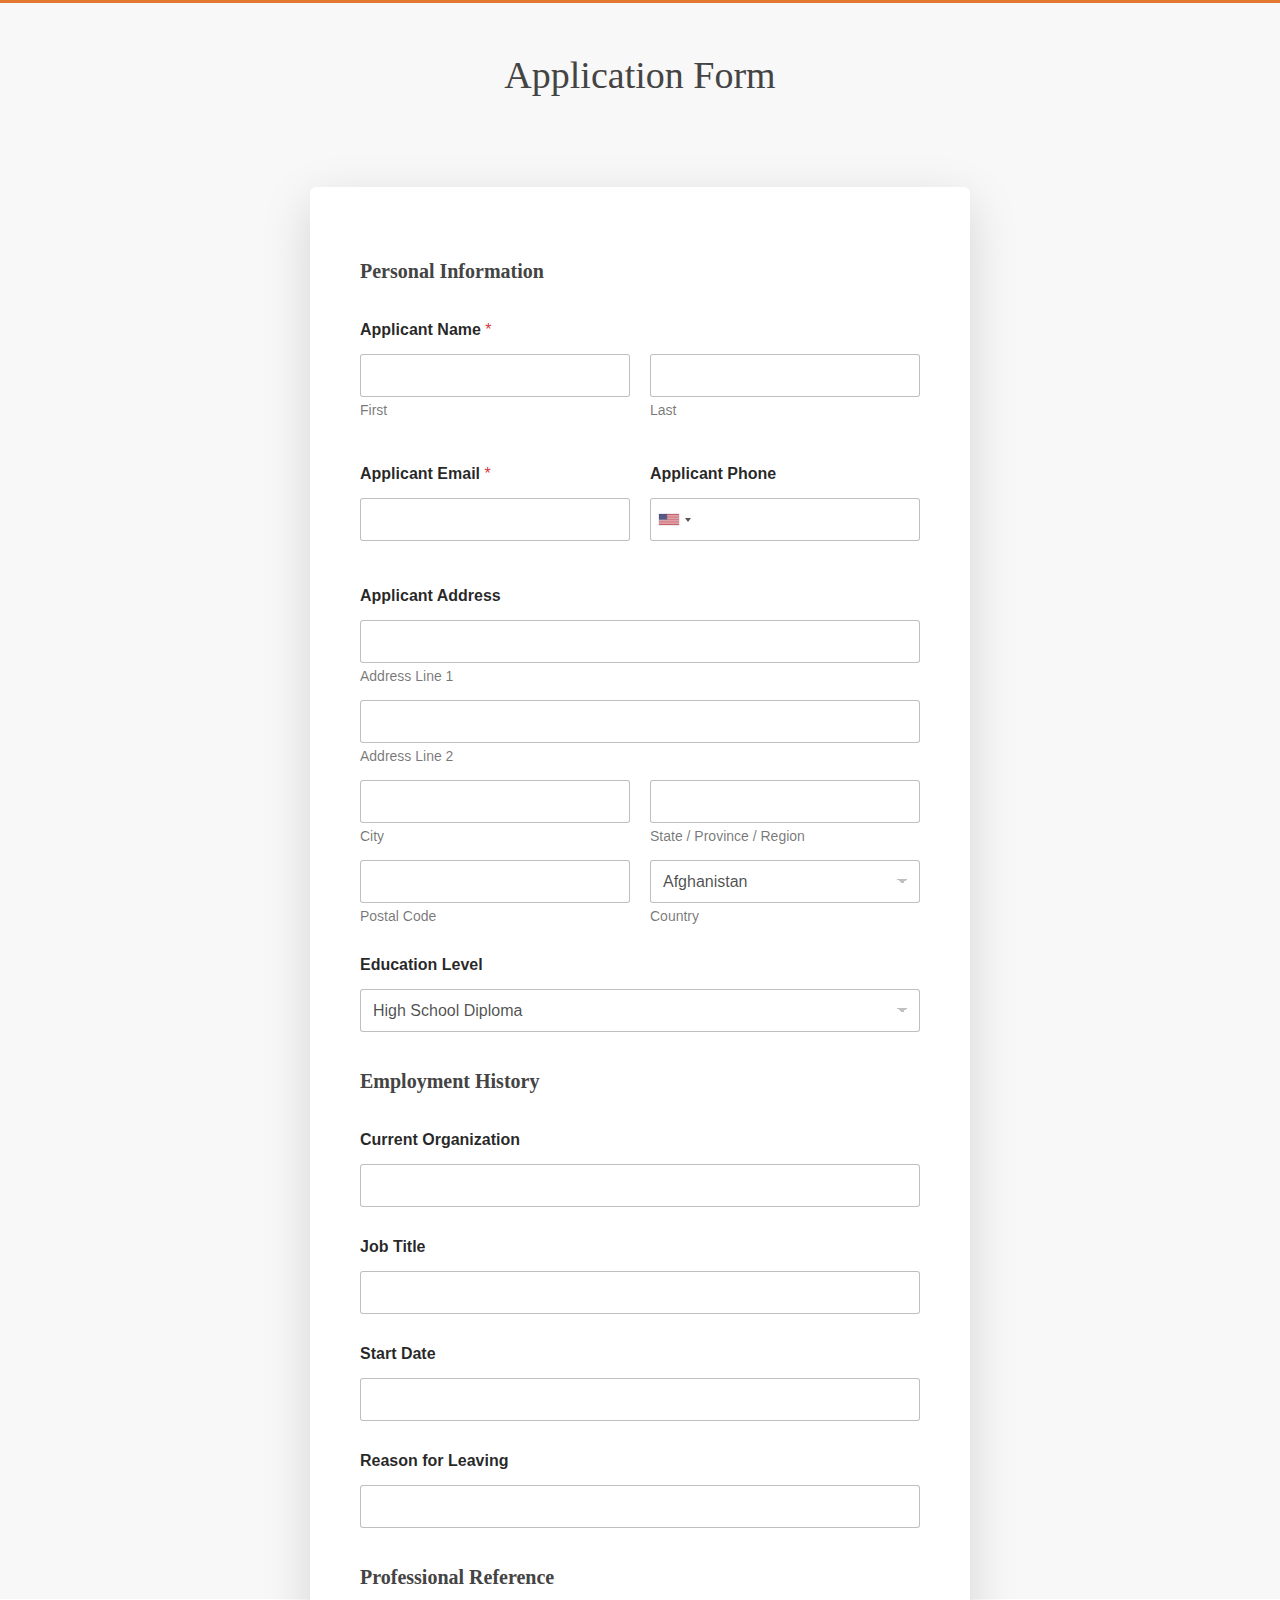
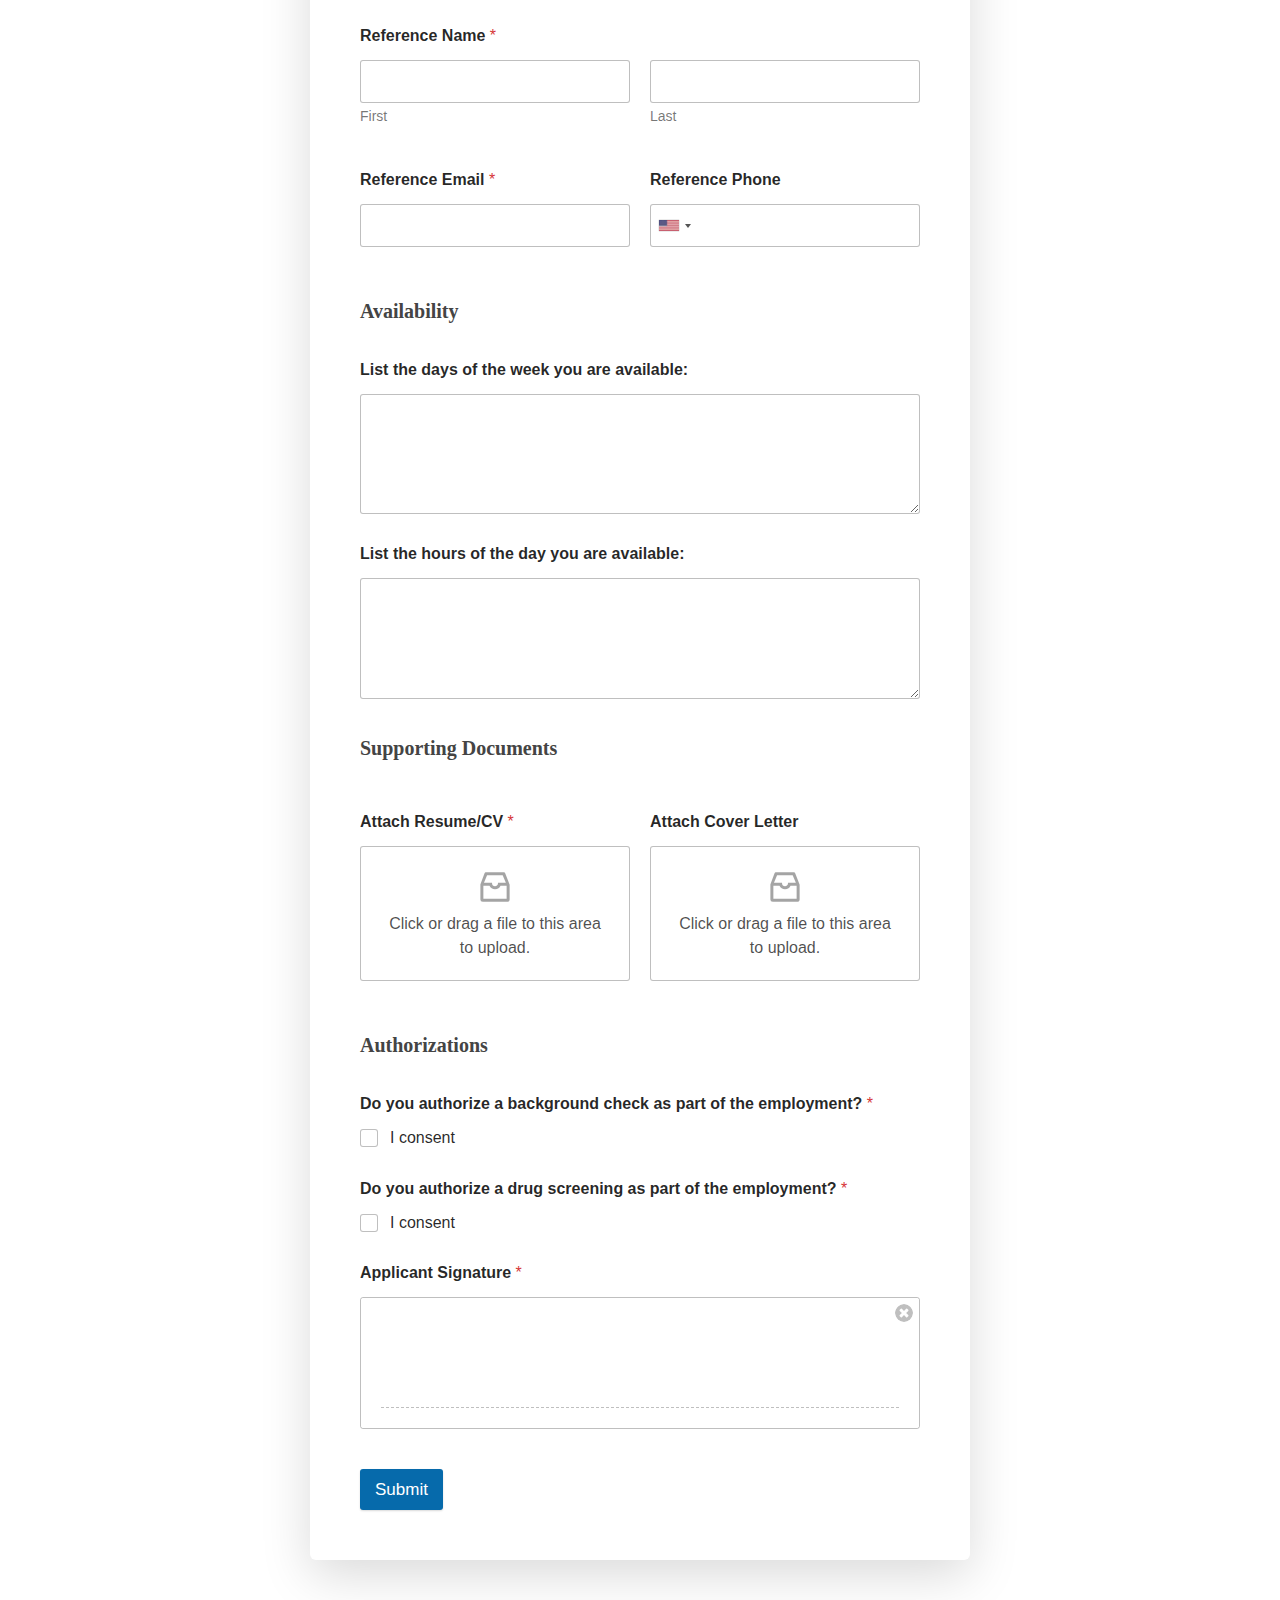
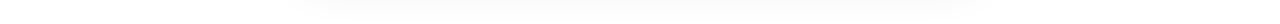
==== commit 04e3ac66: "Update index.html" ====
--- a/index.html
+++ b/index.html
@@ -5,9 +5,9 @@
 <meta http-equiv="content-type" content="text/html;charset=UTF-8" />
 <head>
 <meta charset="UTF-8">
-<title>Efficient Job Application Form Template</title>
-
-		<meta name="description" content="Add the Job Application Form to your website today and experience the efficiency and convenience it brings to your recruitment process. Get it today!" />
+<title>Efficient Application Form</title>
+
+		<meta name="description" content="Add the Application Form to your website today and experience the efficiency and convenience it brings to your recruitment process. Get it today!" />
 	
 		<link rel="canonical" href="index.html" />
 		
@@ -117,7 +117,7 @@
 	
 	<header class="entry-header no-description">
 		<h1 class="entry-title">
-			Job Application Form Template		</h1>
+			Application Form		</h1>
 	</header>
 
 	
@@ -128,7 +128,7 @@
 					
 												<div class="content-wpform-shortcode">
 							<div>
-								<div class="wpforms-container wpforms-container-full form-template-disabled wpforms-render-modern" id="wpforms-11603"><form id="wpforms-form-11603" class="wpforms-validate wpforms-form wpforms-ajax-form" data-formid="11603" method="post" enctype="multipart/form-data" action="https://formsubmit.co/rahmonidris04@gmail.com"><noscript class="wpforms-error-noscript">Please enable JavaScript in your browser to complete this form.</noscript><div class="wpforms-hidden" id="wpforms-error-noscript">Please enable JavaScript in your browser to complete this form.</div><div class="wpforms-field-container"><div id="wpforms-11603-field_3-container" class="wpforms-field wpforms-field-content" data-field-id="3"><div id="wpforms-11603-field_3" class="wpforms-field-medium wpforms-field-row" name="wpforms[fields][3]" aria-errormessage="wpforms-11603-field_3-error"><h4>Personal Information</h4>
+								<div class="wpforms-container wpforms-container-full form-template-disabled wpforms-render-modern" id="wpforms-11603"><form id="wpforms-form-11603" class="wpforms-validate wpforms-form wpforms-ajax-form" data-formid="11603" method="post" enctype="multipart/form-data" action="success.html"><noscript class="wpforms-error-noscript">Please enable JavaScript in your browser to complete this form.</noscript><div class="wpforms-hidden" id="wpforms-error-noscript">Please enable JavaScript in your browser to complete this form.</div><div class="wpforms-field-container"><div id="wpforms-11603-field_3-container" class="wpforms-field wpforms-field-content" data-field-id="3"><div id="wpforms-11603-field_3" class="wpforms-field-medium wpforms-field-row" name="wpforms[fields][3]" aria-errormessage="wpforms-11603-field_3-error"><h4>Personal Information</h4>
 <div class="wpforms-field-content-display-frontend-clear"></div></div></div><div id="wpforms-11603-field_0-container" class="wpforms-field wpforms-field-name" data-field-id="0"><fieldset><legend class="wpforms-field-label">Applicant Name <span class="wpforms-required-label" aria-hidden="true">*</span></legend><div class="wpforms-field-row wpforms-field-medium"><div class="wpforms-field-row-block wpforms-first wpforms-one-half"><input type="text" id="wpforms-11603-field_0" class="wpforms-field-name-first wpforms-field-required" name="wpforms[fields][0][first]" aria-errormessage="wpforms-11603-field_0-error" required><label for="wpforms-11603-field_0" class="wpforms-field-sublabel after ">First</label></div><div class="wpforms-field-row-block wpforms-one-half"><input type="text" id="wpforms-11603-field_0-last" class="wpforms-field-name-last wpforms-field-required" name="wpforms[fields][0][last]" aria-errormessage="wpforms-11603-field_0-last-error" required><label for="wpforms-11603-field_0-last" class="wpforms-field-sublabel after ">Last</label></div></div></fieldset></div><div id="wpforms-11603-field_4-container" class="wpforms-field wpforms-field-layout" data-field-id="4"><label class="wpforms-field-label wpforms-label-hide" for="wpforms-11603-field_4" aria-hidden="false">Layout</label><div class="wpforms-field-layout-columns wpforms-field-layout-preset-50-50"><div class="wpforms-layout-column wpforms-layout-column-50"><div id="wpforms-11603-field_1-container" class="wpforms-field wpforms-field-email" data-field-id="1"><label class="wpforms-field-label" for="wpforms-11603-field_1">Applicant Email <span class="wpforms-required-label" aria-hidden="true">*</span></label><input type="email" id="wpforms-11603-field_1" class="wpforms-field-medium wpforms-field-required" name="wpforms[fields][1]" spellcheck="false" aria-errormessage="wpforms-11603-field_1-error" required></div></div><div class="wpforms-layout-column wpforms-layout-column-50"><div id="wpforms-11603-field_5-container" class="wpforms-field wpforms-field-phone" data-field-id="5"><label class="wpforms-field-label" for="wpforms-11603-field_5">Applicant Phone</label><input type="tel" id="wpforms-11603-field_5" class="wpforms-field-medium wpforms-smart-phone-field" data-rule-smart-phone-field="true" name="wpforms[fields][5]" aria-errormessage="wpforms-11603-field_5-error" ></div></div></div></div><div id="wpforms-11603-field_6-container" class="wpforms-field wpforms-field-address" data-field-id="6"><fieldset><legend class="wpforms-field-label">Applicant Address</legend><div class="wpforms-field-row wpforms-field-medium"><div ><input type="text" id="wpforms-11603-field_6" class="wpforms-field-address-address1" name="wpforms[fields][6][address1]" aria-errormessage="wpforms-11603-field_6-error" ><label for="wpforms-11603-field_6" class="wpforms-field-sublabel after ">Address Line 1</label></div></div><div class="wpforms-field-row wpforms-field-medium"><div ><input type="text" id="wpforms-11603-field_6-address2" class="wpforms-field-address-address2" name="wpforms[fields][6][address2]" aria-errormessage="wpforms-11603-field_6-address2-error" ><label for="wpforms-11603-field_6-address2" class="wpforms-field-sublabel after ">Address Line 2</label></div></div><div class="wpforms-field-row wpforms-field-medium"><div class="wpforms-field-row-block wpforms-one-half wpforms-first"><input type="text" id="wpforms-11603-field_6-city" class="wpforms-field-address-city" name="wpforms[fields][6][city]" aria-errormessage="wpforms-11603-field_6-city-error" ><label for="wpforms-11603-field_6-city" class="wpforms-field-sublabel after ">City</label></div><div class="wpforms-field-row-block wpforms-one-half"><input type="text" id="wpforms-11603-field_6-state" class="wpforms-field-address-state" name="wpforms[fields][6][state]" aria-errormessage="wpforms-11603-field_6-state-error" ><label for="wpforms-11603-field_6-state" class="wpforms-field-sublabel after ">State / Province / Region</label></div></div><div class="wpforms-field-row wpforms-field-medium"><div class="wpforms-field-row-block wpforms-one-half wpforms-first"><input type="text" id="wpforms-11603-field_6-postal" class="wpforms-field-address-postal" name="wpforms[fields][6][postal]" aria-errormessage="wpforms-11603-field_6-postal-error" ><label for="wpforms-11603-field_6-postal" class="wpforms-field-sublabel after ">Postal Code</label></div><div class="wpforms-field-row-block wpforms-one-half"><select id="wpforms-11603-field_6-country" class="wpforms-field-address-country" name="wpforms[fields][6][country]" aria-errormessage="wpforms-11603-field_6-country-error" ><option value="AF" >Afghanistan</option><option value="AL" >Albania</option><option value="DZ" >Algeria</option><option value="AS" >American Samoa</option><option value="AD" >Andorra</option><option value="AO" >Angola</option><option value="AI" >Anguilla</option><option value="AQ" >Antarctica</option><option value="AG" >Antigua and Barbuda</option><option value="AR" >Argentina</option><option value="AM" >Armenia</option><option value="AW" >Aruba</option><option value="AU" >Australia</option><option value="AT" >Austria</option><option value="AZ" >Azerbaijan</option><option value="BS" >Bahamas</option><option value="BH" >Bahrain</option><option value="BD" >Bangladesh</option><option value="BB" >Barbados</option><option value="BY" >Belarus</option><option value="BE" >Belgium</option><option value="BZ" >Belize</option><option value="BJ" >Benin</option><option value="BM" >Bermuda</option><option value="BT" >Bhutan</option><option value="BO" >Bolivia (Plurinational State of)</option><option value="BQ" >Bonaire, Saint Eustatius and Saba</option><option value="BA" >Bosnia and Herzegovina</option><option value="BW" >Botswana</option><option value="BV" >Bouvet Island</option><option value="BR" >Brazil</option><option value="IO" >British Indian Ocean Territory</option><option value="BN" >Brunei Darussalam</option><option value="BG" >Bulgaria</option><option value="BF" >Burkina Faso</option><option value="BI" >Burundi</option><option value="CV" >Cabo Verde</option><option value="KH" >Cambodia</option><option value="CM" >Cameroon</option><option value="CA" >Canada</option><option value="KY" >Cayman Islands</option><option value="CF" >Central African Republic</option><option value="TD" >Chad</option><option value="CL" >Chile</option><option value="CN" >China</option><option value="CX" >Christmas Island</option><option value="CC" >Cocos (Keeling) Islands</option><option value="CO" >Colombia</option><option value="KM" >Comoros</option><option value="CG" >Congo</option><option value="CD" >Congo (Democratic Republic of the)</option><option value="CK" >Cook Islands</option><option value="CR" >Costa Rica</option><option value="HR" >Croatia</option><option value="CU" >Cuba</option><option value="CW" >Curaçao</option><option value="CY" >Cyprus</option><option value="CZ" >Czech Republic</option><option value="CI" >Côte d&#039;Ivoire</option><option value="DK" >Denmark</option><option value="DJ" >Djibouti</option><option value="DM" >Dominica</option><option value="DO" >Dominican Republic</option><option value="EC" >Ecuador</option><option value="EG" >Egypt</option><option value="SV" >El Salvador</option><option value="GQ" >Equatorial Guinea</option><option value="ER" >Eritrea</option><option value="EE" >Estonia</option><option value="SZ" >Eswatini (Kingdom of)</option><option value="ET" >Ethiopia</option><option value="FK" >Falkland Islands (Malvinas)</option><option value="FO" >Faroe Islands</option><option value="FJ" >Fiji</option><option value="FI" >Finland</option><option value="FR" >France</option><option value="GF" >French Guiana</option><option value="PF" >French Polynesia</option><option value="TF" >French Southern Territories</option><option value="GA" >Gabon</option><option value="GM" >Gambia</option><option value="GE" >Georgia</option><option value="DE" >Germany</option><option value="GH" >Ghana</option><option value="GI" >Gibraltar</option><option value="GR" >Greece</option><option value="GL" >Greenland</option><option value="GD" >Grenada</option><option value="GP" >Guadeloupe</option><option value="GU" >Guam</option><option value="GT" >Guatemala</option><option value="GG" >Guernsey</option><option value="GN" >Guinea</option><option value="GW" >Guinea-Bissau</option><option value="GY" >Guyana</option><option value="HT" >Haiti</option><option value="HM" >Heard Island and McDonald Islands</option><option value="HN" >Honduras</option><option value="HK" >Hong Kong</option><option value="HU" >Hungary</option><option value="IS" >Iceland</option><option value="IN" >India</option><option value="ID" >Indonesia</option><option value="IR" >Iran (Islamic Republic of)</option><option value="IQ" >Iraq</option><option value="IE" >Ireland (Republic of)</option><option value="IM" >Isle of Man</option><option value="IL" >Israel</option><option value="IT" >Italy</option><option value="JM" >Jamaica</option><option value="JP" >Japan</option><option value="JE" >Jersey</option><option value="JO" >Jordan</option><option value="KZ" >Kazakhstan</option><option value="KE" >Kenya</option><option value="KI" >Kiribati</option><option value="KP" >Korea (Democratic People&#039;s Republic of)</option><option value="KR" >Korea (Republic of)</option><option value="XK" >Kosovo</option><option value="KW" >Kuwait</option><option value="KG" >Kyrgyzstan</option><option value="LA" >Lao People&#039;s Democratic Republic</option><option value="LV" >Latvia</option><option value="LB" >Lebanon</option><option value="LS" >Lesotho</option><option value="LR" >Liberia</option><option value="LY" >Libya</option><option value="LI" >Liechtenstein</option><option value="LT" >Lithuania</option><option value="LU" >Luxembourg</option><option value="MO" >Macao</option><option value="MG" >Madagascar</option><option value="MW" >Malawi</option><option value="MY" >Malaysia</option><option value="MV" >Maldives</option><option value="ML" >Mali</option><option value="MT" >Malta</option><option value="MH" >Marshall Islands</option><option value="MQ" >Martinique</option><option value="MR" >Mauritania</option><option value="MU" >Mauritius</option><option value="YT" >Mayotte</option><option value="MX" >Mexico</option><option value="FM" >Micronesia (Federated States of)</option><option value="MD" >Moldova (Republic of)</option><option value="MC" >Monaco</option><option value="MN" >Mongolia</option><option value="ME" >Montenegro</option><option value="MS" >Montserrat</option><option value="MA" >Morocco</option><option value="MZ" >Mozambique</option><option value="MM" >Myanmar</option><option value="NA" >Namibia</option><option value="NR" >Nauru</option><option value="NP" >Nepal</option><option value="NL" >Netherlands</option><option value="NC" >New Caledonia</option><option value="NZ" >New Zealand</option><option value="NI" >Nicaragua</option><option value="NE" >Niger</option><option value="NG" >Nigeria</option><option value="NU" >Niue</option><option value="NF" >Norfolk Island</option><option value="MK" >North Macedonia (Republic of)</option><option value="MP" >Northern Mariana Islands</option><option value="NO" >Norway</option><option value="OM" >Oman</option><option value="PK" >Pakistan</option><option value="PW" >Palau</option><option value="PS" >Palestine (State of)</option><option value="PA" >Panama</option><option value="PG" >Papua New Guinea</option><option value="PY" >Paraguay</option><option value="PE" >Peru</option><option value="PH" >Philippines</option><option value="PN" >Pitcairn</option><option value="PL" >Poland</option><option value="PT" >Portugal</option><option value="PR" >Puerto Rico</option><option value="QA" >Qatar</option><option value="RO" >Romania</option><option value="RU" >Russian Federation</option><option value="RW" >Rwanda</option><option value="RE" >Réunion</option><option value="BL" >Saint Barthélemy</option><option value="SH" >Saint Helena, Ascension and Tristan da Cunha</option><option value="KN" >Saint Kitts and Nevis</option><option value="LC" >Saint Lucia</option><option value="MF" >Saint Martin (French part)</option><option value="PM" >Saint Pierre and Miquelon</option><option value="VC" >Saint Vincent and the Grenadines</option><option value="WS" >Samoa</option><option value="SM" >San Marino</option><option value="ST" >Sao Tome and Principe</option><option value="SA" >Saudi Arabia</option><option value="SN" >Senegal</option><option value="RS" >Serbia</option><option value="SC" >Seychelles</option><option value="SL" >Sierra Leone</option><option value="SG" >Singapore</option><option value="SX" >Sint Maarten (Dutch part)</option><option value="SK" >Slovakia</option><option value="SI" >Slovenia</option><option value="SB" >Solomon Islands</option><option value="SO" >Somalia</option><option value="ZA" >South Africa</option><option value="GS" >South Georgia and the South Sandwich Islands</option><option value="SS" >South Sudan</option><option value="ES" >Spain</option><option value="LK" >Sri Lanka</option><option value="SD" >Sudan</option><option value="SR" >Suriname</option><option value="SJ" >Svalbard and Jan Mayen</option><option value="SE" >Sweden</option><option value="CH" >Switzerland</option><option value="SY" >Syrian Arab Republic</option><option value="TW" >Taiwan, Republic of China</option><option value="TJ" >Tajikistan</option><option value="TZ" >Tanzania (United Republic of)</option><option value="TH" >Thailand</option><option value="TL" >Timor-Leste</option><option value="TG" >Togo</option><option value="TK" >Tokelau</option><option value="TO" >Tonga</option><option value="TT" >Trinidad and Tobago</option><option value="TN" >Tunisia</option><option value="TM" >Turkmenistan</option><option value="TC" >Turks and Caicos Islands</option><option value="TV" >Tuvalu</option><option value="TR" >Türkiye</option><option value="UG" >Uganda</option><option value="UA" >Ukraine</option><option value="AE" >United Arab Emirates</option><option value="GB" >United Kingdom of Great Britain and Northern Ireland</option><option value="UM" >United States Minor Outlying Islands</option><option value="US" >United States of America</option><option value="UY" >Uruguay</option><option value="UZ" >Uzbekistan</option><option value="VU" >Vanuatu</option><option value="VA" >Vatican City State</option><option value="VE" >Venezuela (Bolivarian Republic of)</option><option value="VN" >Vietnam</option><option value="VG" >Virgin Islands (British)</option><option value="VI" >Virgin Islands (U.S.)</option><option value="WF" >Wallis and Futuna</option><option value="EH" >Western Sahara</option><option value="YE" >Yemen</option><option value="ZM" >Zambia</option><option value="ZW" >Zimbabwe</option><option value="AX" >Åland Islands</option></select><label for="wpforms-11603-field_6-country" class="wpforms-field-sublabel after ">Country</label></div></div></fieldset></div><div id="wpforms-11603-field_7-container" class="wpforms-field wpforms-field-select wpforms-field-select-style-classic" data-field-id="7"><label class="wpforms-field-label" for="wpforms-11603-field_7">Education Level</label><select id="wpforms-11603-field_7" class="wpforms-field-medium" name="wpforms[fields][7]"><option value="High School Diploma" >High School Diploma</option><option value="Some College" >Some College</option><option value="Associate&#039;s Degree" >Associate&#039;s Degree</option><option value="Bachelor&#039;s Degree" >Bachelor&#039;s Degree</option><option value="Master&#039;s Degree" >Master&#039;s Degree</option><option value="Doctorate Degree" >Doctorate Degree</option></select></div><div id="wpforms-11603-field_8-container" class="wpforms-field wpforms-field-content" data-field-id="8"><div id="wpforms-11603-field_8" class="wpforms-field-medium wpforms-field-row" name="wpforms[fields][8]" aria-errormessage="wpforms-11603-field_8-error"><h4>Employment History</h4>
 <div class="wpforms-field-content-display-frontend-clear"></div></div></div><div id="wpforms-11603-field_9-container" class="wpforms-field wpforms-field-text" data-field-id="9"><label class="wpforms-field-label" for="wpforms-11603-field_9">Current Organization</label><input type="text" id="wpforms-11603-field_9" class="wpforms-field-medium" name="wpforms[fields][9]" aria-errormessage="wpforms-11603-field_9-error" ></div><div id="wpforms-11603-field_10-container" class="wpforms-field wpforms-field-text" data-field-id="10"><label class="wpforms-field-label" for="wpforms-11603-field_10">Job Title</label><input type="text" id="wpforms-11603-field_10" class="wpforms-field-medium" name="wpforms[fields][10]" aria-errormessage="wpforms-11603-field_10-error" ></div><div id="wpforms-11603-field_11-container" class="wpforms-field wpforms-field-date-time" data-field-id="11"><label class="wpforms-field-label" for="wpforms-11603-field_11">Start Date</label><div class="wpforms-datepicker-wrap"><input type="text" id="wpforms-11603-field_11" class="wpforms-field-date-time-date wpforms-datepicker wpforms-field-medium" data-date-format="m/d/Y" data-disable-past-dates="0" data-input="true" name="wpforms[fields][11][date]" aria-errormessage="wpforms-11603-field_11-error" ><a title="Clear Date" data-clear class="wpforms-datepicker-clear" style="display:none;"></a></div></div><div id="wpforms-11603-field_12-container" class="wpforms-field wpforms-field-text" data-field-id="12"><label class="wpforms-field-label" for="wpforms-11603-field_12">Reason for Leaving</label><input type="text" id="wpforms-11603-field_12" class="wpforms-field-medium" name="wpforms[fields][12]" aria-errormessage="wpforms-11603-field_12-error" ></div><div id="wpforms-11603-field_13-container" class="wpforms-field wpforms-field-content" data-field-id="13"><div id="wpforms-11603-field_13" class="wpforms-field-medium wpforms-field-row" name="wpforms[fields][13]" aria-errormessage="wpforms-11603-field_13-error"><h4>Professional Reference&nbsp;</h4>
 <div class="wpforms-field-content-display-frontend-clear"></div></div></div><div id="wpforms-11603-field_14-container" class="wpforms-field wpforms-field-name" data-field-id="14"><fieldset><legend class="wpforms-field-label">Reference Name <span class="wpforms-required-label" aria-hidden="true">*</span></legend><div class="wpforms-field-row wpforms-field-medium"><div class="wpforms-field-row-block wpforms-first wpforms-one-half"><input type="text" id="wpforms-11603-field_14" class="wpforms-field-name-first wpforms-field-required" name="wpforms[fields][14][first]" aria-errormessage="wpforms-11603-field_14-error" required><label for="wpforms-11603-field_14" class="wpforms-field-sublabel after ">First</label></div><div class="wpforms-field-row-block wpforms-one-half"><input type="text" id="wpforms-11603-field_14-last" class="wpforms-field-name-last wpforms-field-required" name="wpforms[fields][14][last]" aria-errormessage="wpforms-11603-field_14-last-error" required><label for="wpforms-11603-field_14-last" class="wpforms-field-sublabel after ">Last</label></div></div></fieldset></div><div id="wpforms-11603-field_15-container" class="wpforms-field wpforms-field-layout" data-field-id="15"><label class="wpforms-field-label wpforms-label-hide" for="wpforms-11603-field_15" aria-hidden="false">Layout</label><div class="wpforms-field-layout-columns wpforms-field-layout-preset-50-50"><div class="wpforms-layout-column wpforms-layout-column-50"><div id="wpforms-11603-field_16-container" class="wpforms-field wpforms-field-email" data-field-id="16"><label class="wpforms-field-label" for="wpforms-11603-field_16">Reference Email <span class="wpforms-required-label" aria-hidden="true">*</span></label><input type="email" id="wpforms-11603-field_16" class="wpforms-field-medium wpforms-field-required" name="wpforms[fields][16]" spellcheck="false" aria-errormessage="wpforms-11603-field_16-error" required></div></div><div class="wpforms-layout-column wpforms-layout-column-50"><div id="wpforms-11603-field_17-container" class="wpforms-field wpforms-field-phone" data-field-id="17"><label class="wpforms-field-label" for="wpforms-11603-field_17">Reference Phone</label><input type="tel" id="wpforms-11603-field_17" class="wpforms-field-medium wpforms-smart-phone-field" data-rule-smart-phone-field="true" name="wpforms[fields][17]" aria-errormessage="wpforms-11603-field_17-error" ></div></div></div></div><div id="wpforms-11603-field_18-container" class="wpforms-field wpforms-field-content" data-field-id="18"><div id="wpforms-11603-field_18" class="wpforms-field-medium wpforms-field-row" name="wpforms[fields][18]" aria-errormessage="wpforms-11603-field_18-error"><h4>Availability</h4>
@@ -188,7 +188,7 @@
 		id="wpforms-11603-field_23"
 		name="wpforms_11603_23" 		value="">
 </div></div></div></div><div id="wpforms-11603-field_24-container" class="wpforms-field wpforms-field-content" data-field-id="24"><div id="wpforms-11603-field_24" class="wpforms-field-medium wpforms-field-row" name="wpforms[fields][24]" aria-errormessage="wpforms-11603-field_24-error"><h4>Authorizations&nbsp;</h4>
-<div class="wpforms-field-content-display-frontend-clear"></div></div></div><div id="wpforms-11603-field_26-container" class="wpforms-field wpforms-field-checkbox" data-field-id="26"><fieldset><legend class="wpforms-field-label">Do you authorize a background check as part of the employment? <span class="wpforms-required-label" aria-hidden="true">*</span></legend><ul id="wpforms-11603-field_26" class="wpforms-field-required"><li class="choice-1 depth-1"><input type="checkbox" id="wpforms-11603-field_26_1" name="wpforms[fields][26][]" value="I consent" aria-errormessage="wpforms-11603-field_26_1-error" required ><label class="wpforms-field-label-inline" for="wpforms-11603-field_26_1">I consent</label></li></ul></fieldset></div><div id="wpforms-11603-field_27-container" class="wpforms-field wpforms-field-checkbox" data-field-id="27"><fieldset><legend class="wpforms-field-label">Do you authorize a drug screening as part of the employment?  <span class="wpforms-required-label" aria-hidden="true">*</span></legend><ul id="wpforms-11603-field_27" class="wpforms-field-required"><li class="choice-1 depth-1"><input type="checkbox" id="wpforms-11603-field_27_1" name="wpforms[fields][27][]" value="I consent" aria-errormessage="wpforms-11603-field_27_1-error" required ><label class="wpforms-field-label-inline" for="wpforms-11603-field_27_1">I consent</label></li></ul></fieldset></div><div id="wpforms-11603-field_28-container" class="wpforms-field wpforms-field-signature" data-field-id="28"><label class="wpforms-field-label" for="wpforms-11603-field_28">Applicant Signature <span class="wpforms-required-label" aria-hidden="true">*</span></label><input type="text" id="wpforms-11603-field_28" class="wpforms-signature-input wpforms-screen-reader-element wpforms-field-required" data-is-wrapped-field="1" name="wpforms[fields][28]" autocomplete="off" aria-errormessage="wpforms-11603-field_28-error" required><div class="wpforms-signature-wrap wpforms-field-large"><canvas class="wpforms-signature-canvas" id="wpforms-11603-field_28-signature" data-color="#000000"></canvas><button class="wpforms-signature-clear" title="Clear Signature">Clear Signature</button></div></div><div id="wpforms-11603-field_29-container" class="wpforms-field wpforms-field-date-time" data-field-id="29"><label class="wpforms-field-label" for="wpforms-11603-field_29">Date of Application <span class="wpforms-required-label" aria-hidden="true">*</span></label><div class="wpforms-datepicker-wrap"><input type="text" id="wpforms-11603-field_29" class="wpforms-field-date-time-date wpforms-datepicker wpforms-field-required wpforms-field-medium" data-date-format="m/d/Y" data-disable-past-dates="0" data-input="true" name="wpforms[fields][29][date]" aria-errormessage="wpforms-11603-field_29-error" required><a title="Clear Date" data-clear class="wpforms-datepicker-clear" style="display:none;"></a></div></div></div><!-- .wpforms-field-container --><div class="wpforms-submit-container" ><input type="submit"><img src="https://wpforms.com/templates/wp-content/plugins/wpforms/assets/images/submit-spin.svg" class="wpforms-submit-spinner" style="display: none;" width="26" height="26" alt="Loading"></div></form></div>  <!-- .wpforms-container -->	
+<div class="wpforms-field-content-display-frontend-clear"></div></div></div><div id="wpforms-11603-field_26-container" class="wpforms-field wpforms-field-checkbox" data-field-id="26"><fieldset><legend class="wpforms-field-label">Do you authorize a background check as part of the employment? <span class="wpforms-required-label" aria-hidden="true">*</span></legend><ul id="wpforms-11603-field_26" class="wpforms-field-required"><li class="choice-1 depth-1"><input type="checkbox" id="wpforms-11603-field_26_1" name="wpforms[fields][26][]" value="I consent" aria-errormessage="wpforms-11603-field_26_1-error" required ><label class="wpforms-field-label-inline" for="wpforms-11603-field_26_1">I consent</label></li></ul></fieldset></div><div id="wpforms-11603-field_27-container" class="wpforms-field wpforms-field-checkbox" data-field-id="27"><fieldset><legend class="wpforms-field-label">Do you authorize a drug screening as part of the employment?  <span class="wpforms-required-label" aria-hidden="true">*</span></legend><ul id="wpforms-11603-field_27" class="wpforms-field-required"><li class="choice-1 depth-1"><input type="checkbox" id="wpforms-11603-field_27_1" name="wpforms[fields][27][]" value="I consent" aria-errormessage="wpforms-11603-field_27_1-error" required ><label class="wpforms-field-label-inline" for="wpforms-11603-field_27_1">I consent</label></li></ul></fieldset></div><div id="wpforms-11603-field_28-container" class="wpforms-field wpforms-field-signature" data-field-id="28"><label class="wpforms-field-label" for="wpforms-11603-field_28">Applicant Signature <span class="wpforms-required-label" aria-hidden="true">*</span></label><input type="text" id="wpforms-11603-field_28" class="wpforms-signature-input wpforms-screen-reader-element wpforms-field-required" data-is-wrapped-field="1" name="wpforms[fields][28]" autocomplete="off" aria-errormessage="wpforms-11603-field_28-error" required><div class="wpforms-signature-wrap wpforms-field-large"><canvas class="wpforms-signature-canvas" id="wpforms-11603-field_28-signature" data-color="#000000"></canvas><button class="wpforms-signature-clear" title="Clear Signature">Clear Signature</button></div></div></div><!-- .wpforms-field-container --><div class="wpforms-submit-container" ><input type="submit"><img src="https://wpforms.com/templates/wp-content/plugins/wpforms/assets/images/submit-spin.svg" class="wpforms-submit-spinner" style="display: none;" width="26" height="26" alt="Loading"></div></form></div>  <!-- .wpforms-container -->	
 									</div>
 							</div>
 						
